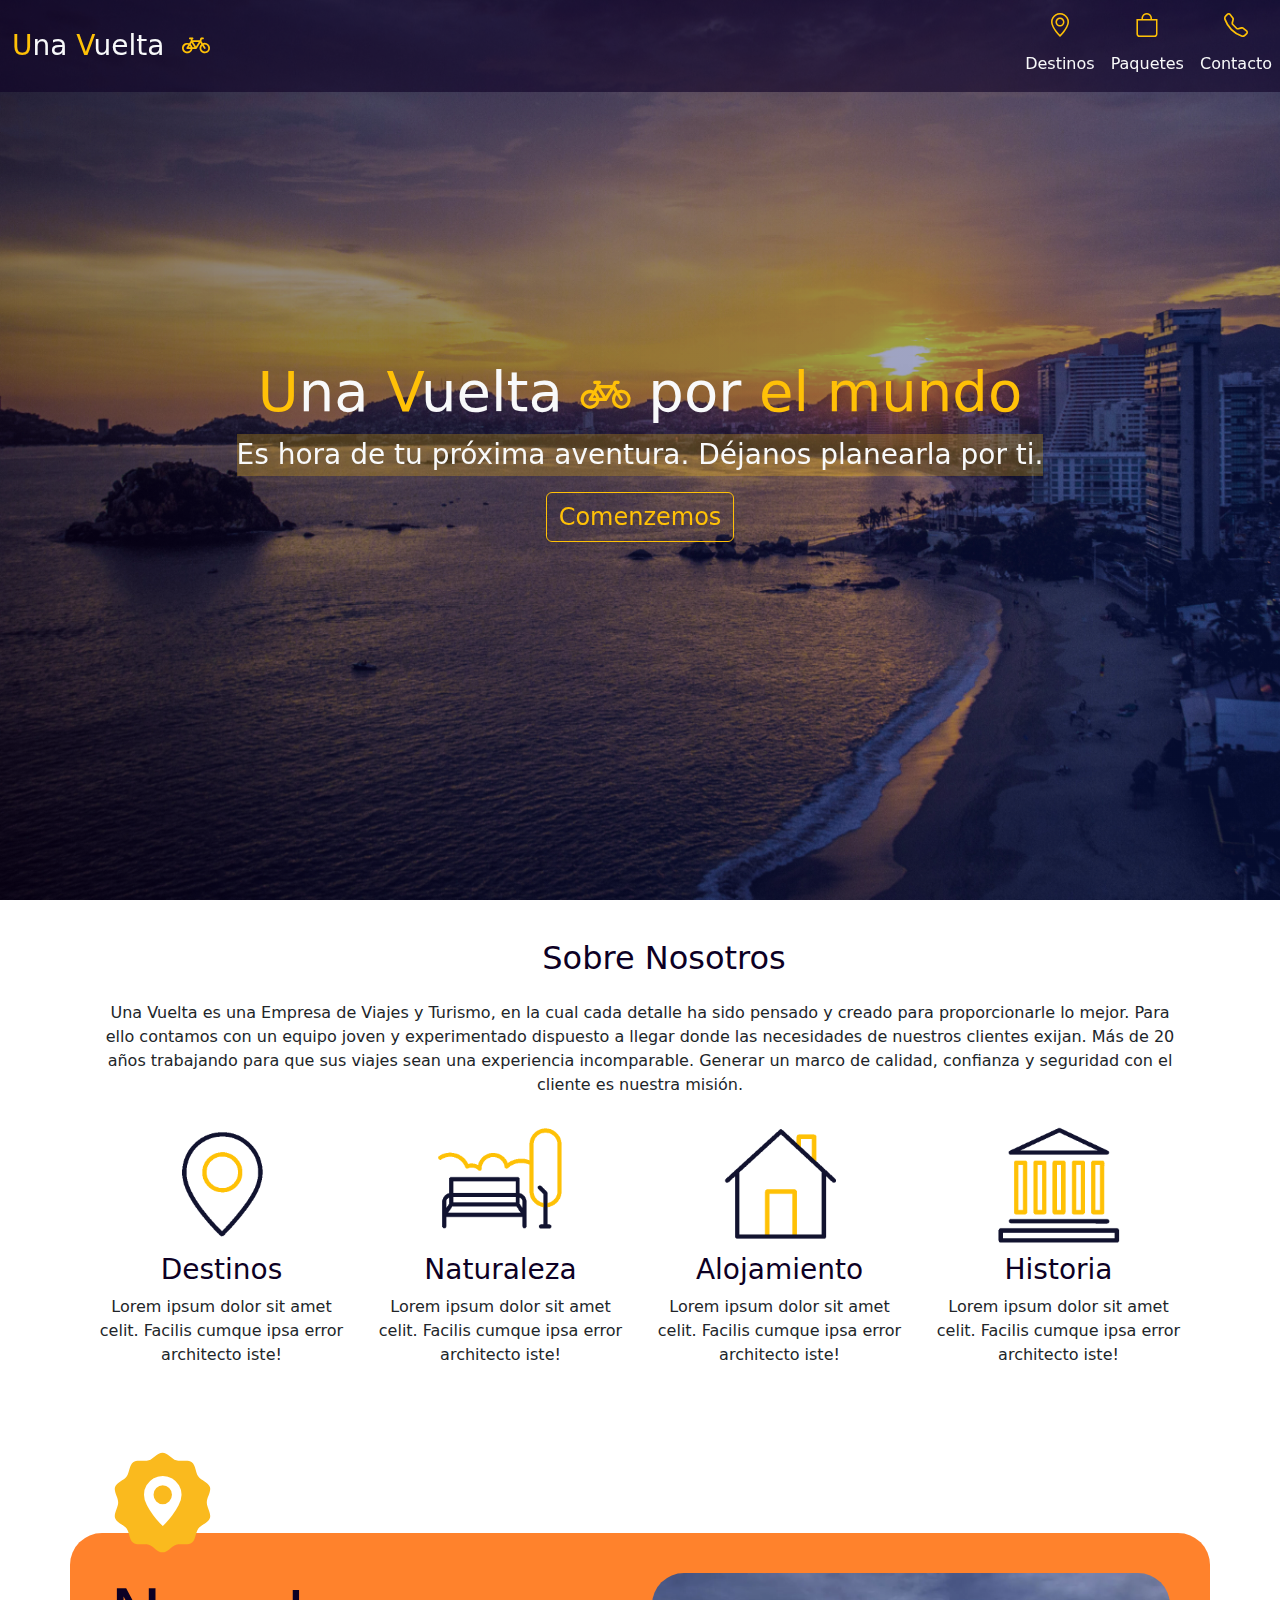
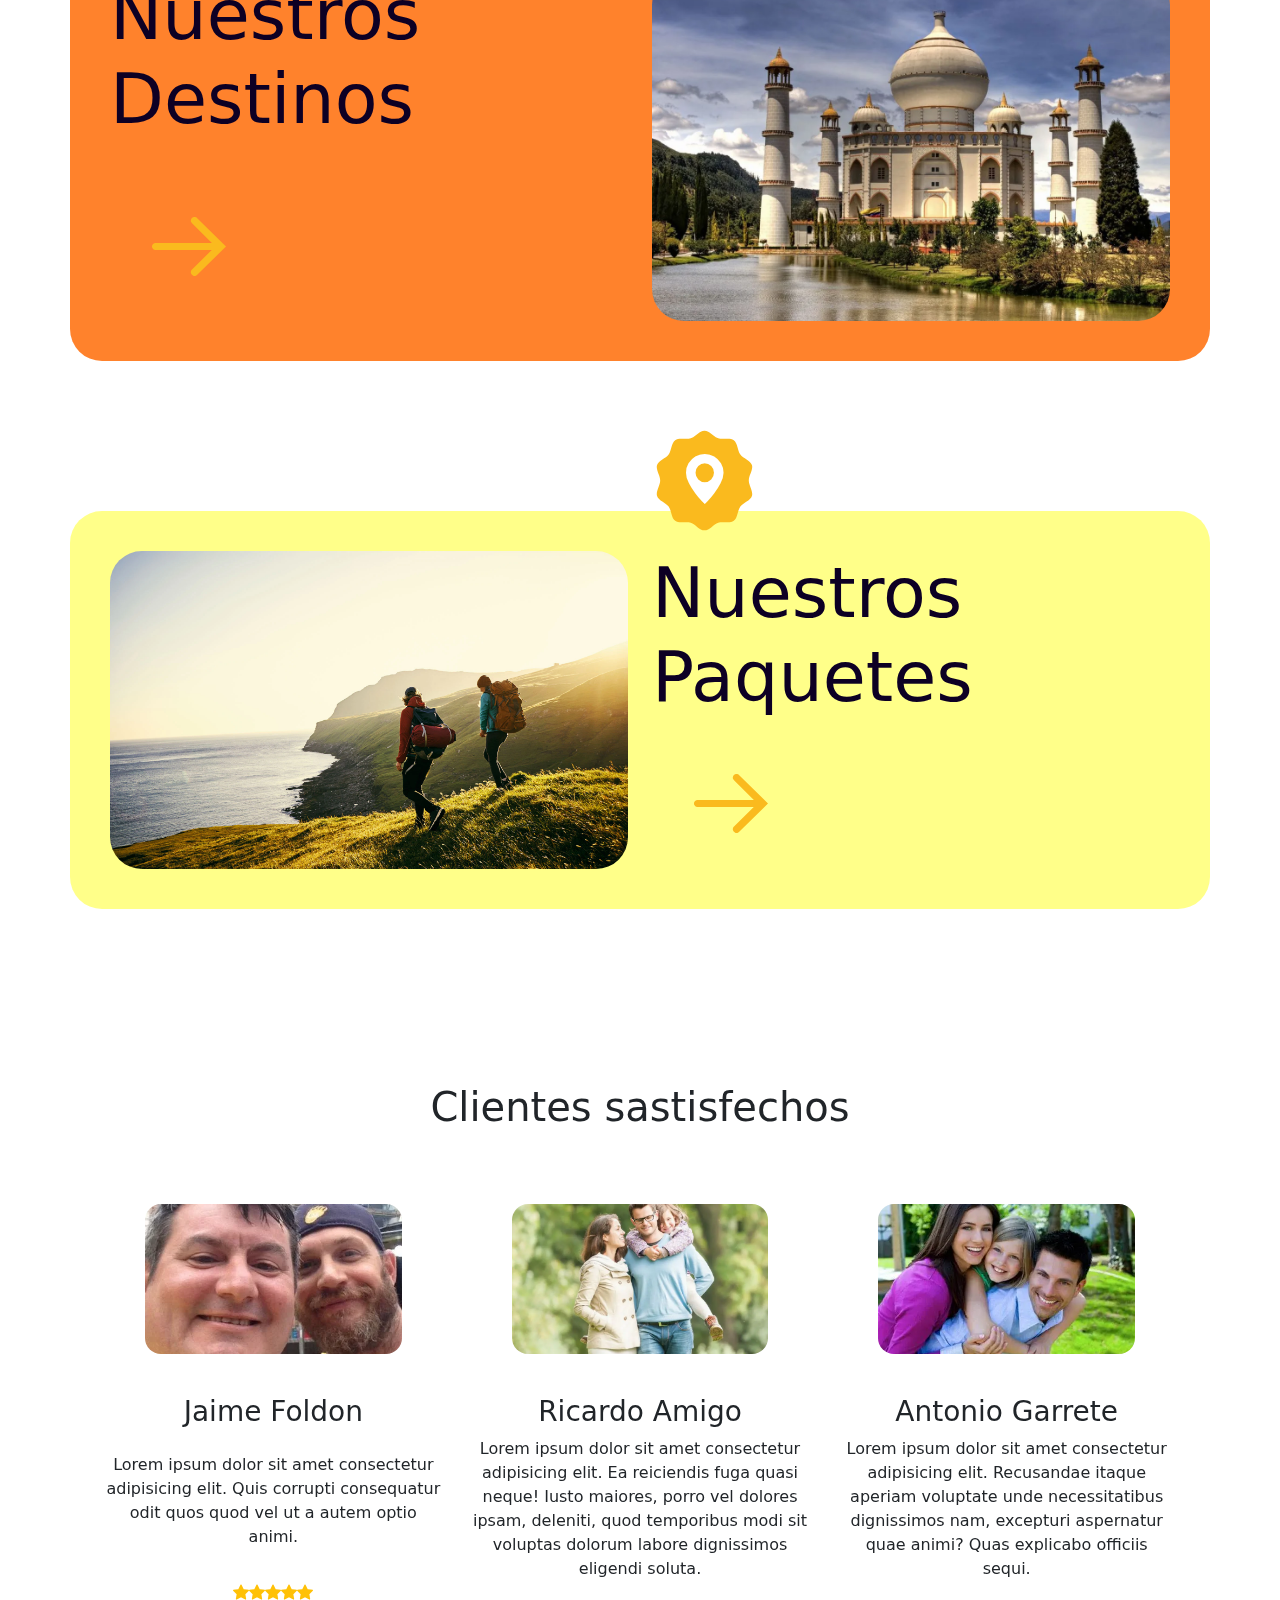
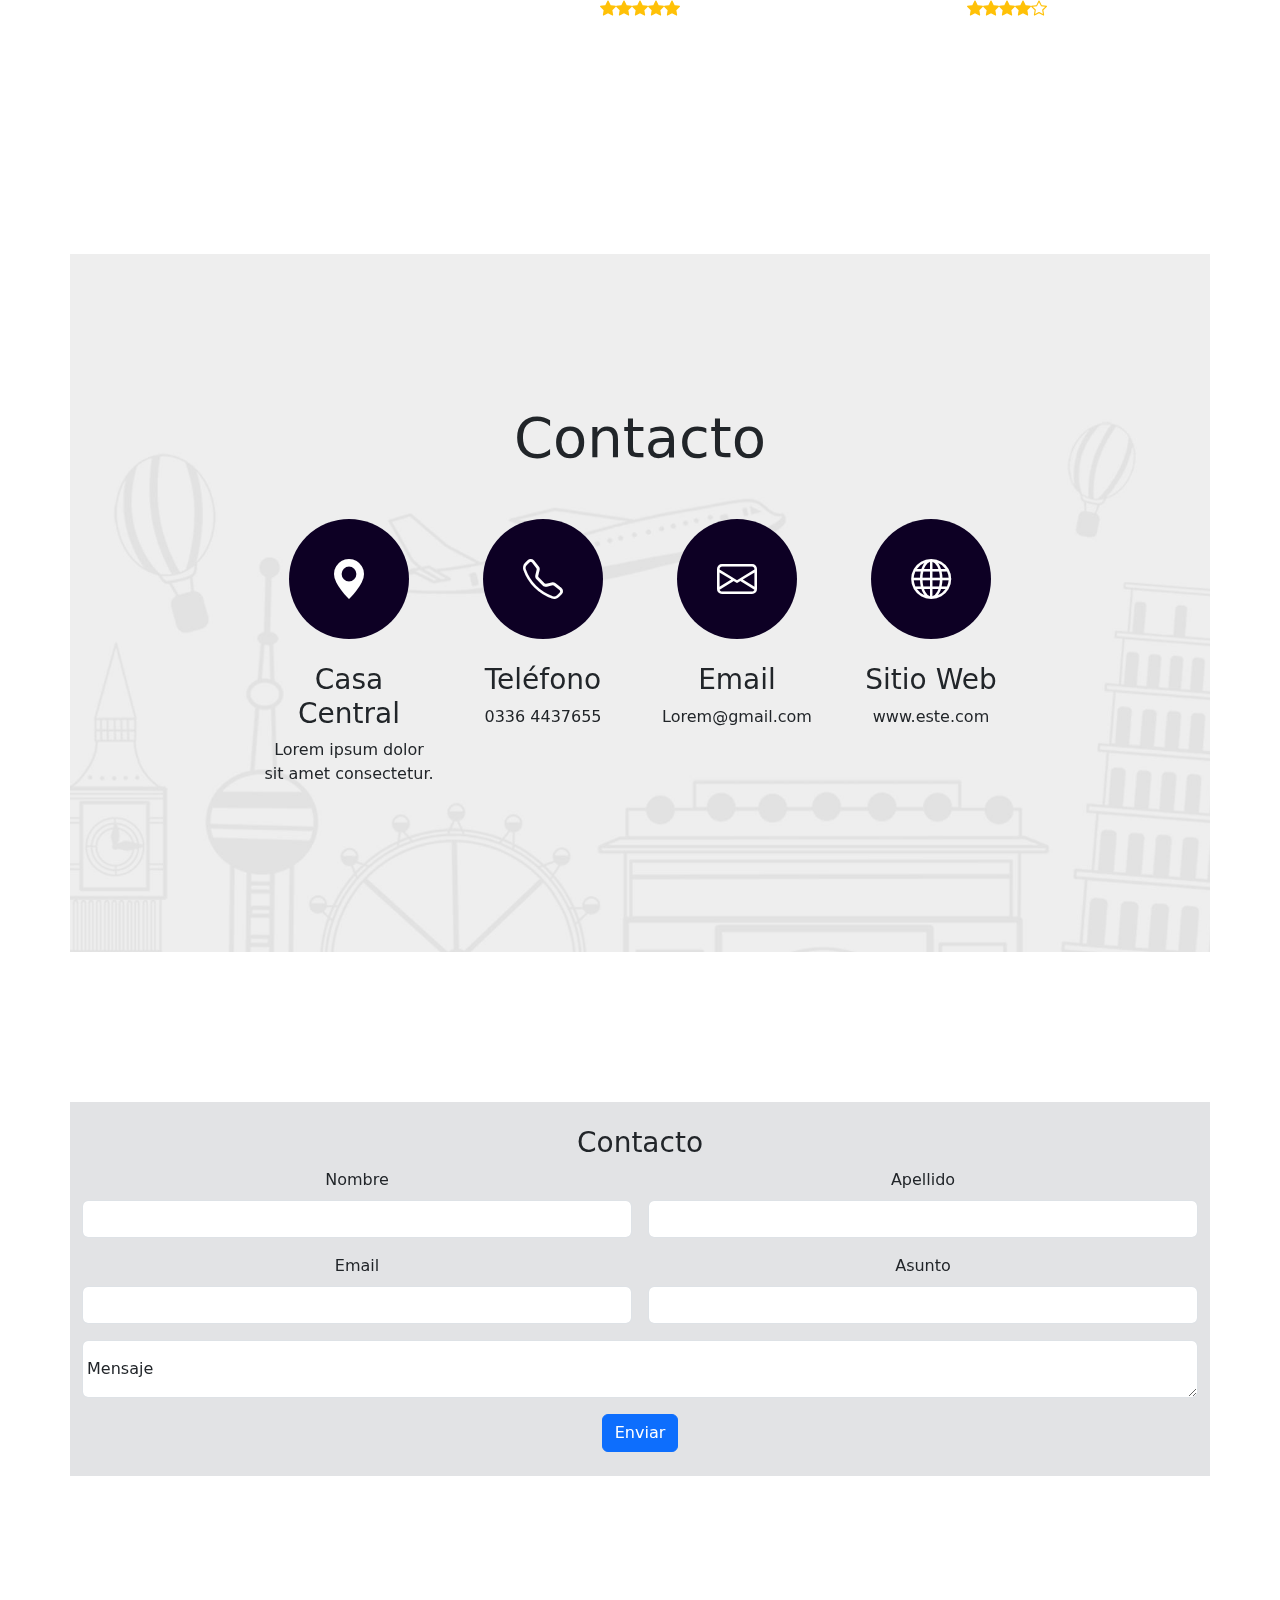
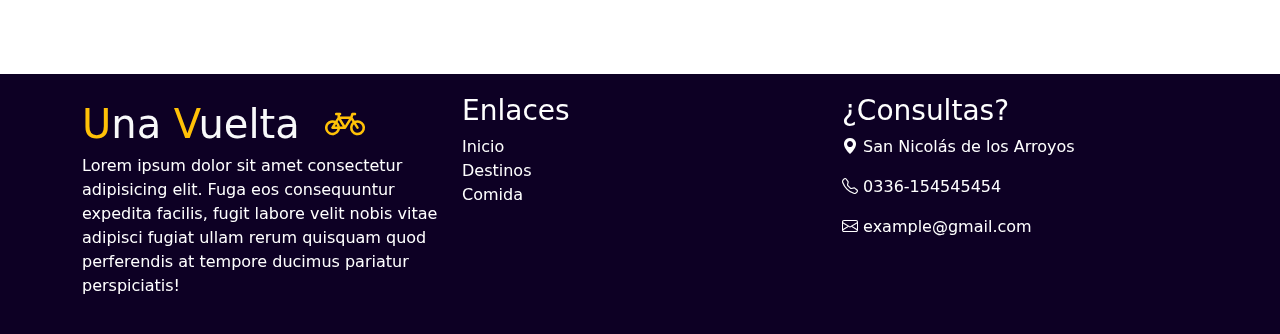
==== index.html @ 51de0ad4 "ajustar .card a small" ====
<!DOCTYPE html>
<html lang="en">

<head>
    <meta charset="UTF-8">
    <meta name="viewport" content="width=device-width, initial-scale=1.0">
    <link href="https://cdn.jsdelivr.net/npm/bootstrap@5.3.3/dist/css/bootstrap.min.css" rel="stylesheet"
        integrity="sha384-QWTKZyjpPEjISv5WaRU9OFeRpok6YctnYmDr5pNlyT2bRjXh0JMhjY6hW+ALEwIH" crossorigin="anonymous">
    <link rel="stylesheet" href="https://cdn.jsdelivr.net/npm/bootstrap-icons@1.3.0/font/bootstrap-icons.css">
    <link rel="stylesheet" href="/styles/styles.css">
    <link rel="stylesheet" href="/styles/index.css">
    <title>Document</title>
</head>
<body>
    <!--Navegación-->
    <div class="overlay">

    </div>
    <nav class="navbar navbar-expand-lg bg-opacity-50  fixed-top navbar-scrolled">
        <div class="container-fluid">
            <a href="#" class="navbar-brand text-light fs-3 "><span class="text-warning">U</span>na <span
                    class="text-warning">V</span>uelta
                <img src="/img/header-breeze.svg" class="icon-breeze" alt="breeze">
                <i class="bi bi-bicycle text-warning rotate-bicycle"></i>
            </a>

            <div>
                <input type="checkbox" class="navbar-toggler" type="che" data-bs-toggle="collapse" aria-controls="navbarNav" aria-label="Toggle navigation"></input>
            </div>
        </div>
        <div class="collapse navbar-collapse  ">
            <ul class="navbar-nav navbar-nav-scroll ">
                <li class="nav-item d-flex flex-column align-items-center">
                    <i class="bi bi-geo-alt text-warning fs-4"></i>
                    <a class="nav-link text-light " href="./location.html">Destinos</a>
                </li>
                <li class="nav-item d-flex flex-column align-items-center">
                    <i class="bi bi-bag text-warning fs-4"></i>
                    <a class="nav-link text-light " href="./paquetes.html">Paquetes</a>
                </li>
                <li class="nav-item d-flex flex-column align-items-center">
                    <i class="bi bi-telephone text-warning fs-4"></i>
                    <a class="nav-link text-light " href="#contacto">Contacto</a>
                </li>
            </ul>
        </div>
    </nav>
    <!--Banner-->
    <header class="head">
        <div class="text-center text-light head_texto">
                <h1 class="text-title"><span class="text-warning ">U</span>na <span class="text-warning ">V</span>uelta <i class="bi bi-bicycle text-warning animation-bicycle"></i> por <span
                    class="text-warning ">el mundo</span> </h1>
            <p class="text-bg-warning bg-opacity-25  text-light fs-3 text">Es hora de tu próxima aventura. Déjanos planearla por ti.
            </p>
            <form action="#info-ciudad">
                <button class="btn btn-outline-warning fs-4 text btn-aparece" type="submit">Comenzemos</button>
            </form>
        </div>
        <div class="container h-10">
        </div>
    </header>
    <!--Contenido Principal-->
    <main class="text-center container-lg  bg-white  rounded-5 pb-5 px-0 " id="info-ciudad">
        <section class="container row" style="margin: 15px auto;">
            <h2 class="m-4 color-secondary">Sobre Nosotros</h2>
            <p>Una Vuelta es una Empresa de Viajes y Turismo, en la cual cada detalle ha sido pensado y creado para proporcionarle lo mejor. Para ello contamos con un equipo joven y experimentado dispuesto a llegar donde las necesidades de nuestros clientes exijan. Más de 20 años trabajando para que sus viajes sean una experiencia incomparable. Generar un marco de calidad, confianza y seguridad con el cliente es nuestra misión.</p>
            <div class="col-md-3">
                <img src="/img/info-location.gif" class="info-icon" alt="location">
                <h3 class="color-secondary">Destinos</h3>
                <p>Lorem ipsum dolor sit amet celit. Facilis cumque ipsa error architecto iste!</p>
            </div>
            <div class="col-md-3">
                <img src="/img/info-bench.gif" class="info-icon" alt="bench">
                <h3 class="color-secondary">Naturaleza</h3>
                <p>Lorem ipsum dolor sit amet celit. Facilis cumque ipsa error architecto iste!</p>
            </div>
            <div class="col-md-3">
                <img src="/img/info-home.gif"  class="info-icon" alt="home">                
                <h3 class="color-secondary">Alojamiento</h3>
                <p>Lorem ipsum dolor sit amet celit. Facilis cumque ipsa error architecto iste!</p>
            </div>
            <div class="col-md-3">
                <img src="/img/info-museum.gif" class="info-icon" alt="museum">
                <h3 class="color-secondary">Historia</h3>
                <p>Lorem ipsum dolor sit amet celit. Facilis cumque ipsa error architecto iste!</p>
            </div>
        </section>

        <section class="container main-section rounded-5 bg-orange" id="section1">
            <a href="#" class="link-offset-2-hover ">
                <div class="row">
                    <div class="col-md-6 main-section_title">
                        <div class="badge-with-icon">
                            <div class="badge-yellow"></div>
                            <i class="bi bi-geo-alt-fill text-white "></i>
                        </div>
                        <h2 class="color-secondary">Nuestros Destinos</h2>
                    </div>
                    <div class="col-md-6 main-section_img">
                        <img class="img-fluid rounded-5" src="/img/card-6.webp" alt="imagen turismo">
                    </div>
                </div>
            </a>
            
        </section>
        <section class="container main-section rounded-5 bg-light-yellow mb-0 " id="section2">
            <a href="#" class="link-offset-2-hover ">
                <div class="row">
                    <div class="col-md-6 main-section_img">
                        <img class="img-fluid rounded-5" src="/img/card-3.webp" alt="imagen turismo">
                    </div>
                    <div class="col-md-6 main-section_title">
                        <div class="badge-with-icon">
                            <div class="badge-yellow"></div>
                            <i class="bi bi-geo-alt-fill text-white "></i>
                        </div>
                        <h2 class="color-secondary">Nuestros Paquetes</h2>
                    </div>
                    
                </div>
            </a>
        </section>
        <!--Reseñas-->
        <section class="container  py-4">
            <h2 class="fs-1 mb-5">Clientes sastisfechos</h2>
            <div class="card-group m-2">
                 <div class="card border-0 ">

                    <div class="card-img d-flex align-items-center justify-content-center ">
                        <img class="rounded-4 h-75 " src="/img/cliente-1.webp" alt="cliente bien happy" style="width:100%; height:auto;">
                    </div>

                    <div class="card-body row">
                        <h3>Jaime Foldon</h3>
                        <p>Lorem ipsum dolor sit amet consectetur adipisicing elit. Quis corrupti consequatur odit quos quod vel ut a autem optio animi.</p>
                        <div class="d-flex justify-content-center ">
                            <i class="bi bi-star-fill text-warning "></i>                            
                            <i class="bi bi-star-fill text-warning "></i>                           
                            <i class="bi bi-star-fill text-warning "></i>                            
                            <i class="bi bi-star-fill text-warning "></i>                            
                            <i class="bi bi-star-fill text-warning "></i>                            
                        </div>
                    </div>
                    
                </div>
                <div class="card border-0 ">
                    <div class="card-img d-flex align-items-center justify-content-center ">
                        <img class="rounded-4 h-75 " src="/img/cliente-2.webp" alt="cliente bien happy" style="width:100%; height:auto;">
                    </div>
                    <div class="card-body row">
                        <h3>Ricardo Amigo</h3>
                        <p>Lorem ipsum dolor sit amet consectetur adipisicing elit. Ea reiciendis fuga quasi neque! Iusto maiores, porro vel dolores ipsam, deleniti, quod temporibus modi sit voluptas dolorum labore dignissimos eligendi soluta.</p>
                        <div class="d-flex justify-content-center ">
                            <i class="bi bi-star-fill text-warning "></i>                            
                            <i class="bi bi-star-fill text-warning "></i>                           
                            <i class="bi bi-star-fill text-warning "></i>                            
                            <i class="bi bi-star-fill text-warning "></i>                            
                            <i class="bi bi-star-fill text-warning "></i>                            
                        </div>
                    </div>
                </div>
                <div class="card border-0 ">
                    <div class="card-img d-flex align-items-center justify-content-center ">
                        <img class="rounded-4 h-75 " src="/img/cliente-3.webp" alt="cliente bien happy" style="width:100%; height:auto;">
                    </div>
                    <div class="card-body row">
                        <h3>Antonio Garrete</h3>
                        <p>Lorem ipsum dolor sit amet consectetur adipisicing elit. Recusandae itaque aperiam voluptate unde necessitatibus dignissimos nam, excepturi aspernatur quae animi? Quas explicabo officiis sequi.</p>
                        <div class="d-flex justify-content-center ">
                            <i class="bi bi-star-fill text-warning "></i>                            
                            <i class="bi bi-star-fill text-warning "></i>                           
                            <i class="bi bi-star-fill text-warning "></i>                            
                            <i class="bi bi-star-fill text-warning "></i>                                                     
                            <i class="bi bi-star text-warning "></i>                            
                          
                        </div>
                    </div>
                </div>
            </div>
        </div>
        </section>
        <!--Contacto-->
        <section class="contacto" id="contacto">
            <h2 class="mb-5 ">Contacto</h2>
            <div class="row justify-content-center">
                <div class="col-sm-2">
                    <i class="bi bi-geo-alt-fill circulo-icono text-white m-auto fs-1 "></i>
                    <h3 class="mt-4">Casa Central</h3>
                    <p>Lorem ipsum dolor sit amet consectetur.</p>
                </div>
                <div class="col-sm-2">
                    <i class="bi bi-telephone circulo-icono text-white m-auto fs-1 "></i>
                    <h3 class="mt-4">Teléfono</h3>
                    <p>0336 4437655</p>
                </div>
                <div class="col-sm-2">
                    <i class="bi bi-envelope circulo-icono text-white m-auto fs-1 "></i>
                    <h3 class="mt-4">Email</h3>
                    <p>Lorem@gmail.com</p>
                </div>
                <div class="col-sm-2">
                    <i class="bi bi-globe circulo-icono text-white m-auto fs-1 "></i>
                    <h3 class="mt-4">Sitio Web</h3>
                    <p>www.este.com</p>
                </div>
            </div>
        </section>
        <section class="container bg-secondary-subtle py-4">
            <h3>Contacto</h3>
            <form class="row g-3">
                <div class="col-md-6">
                    <label for="inputName" class="form-label">Nombre</label>
                    <input type="text" class="form-control" id="inputName">
                  </div>
                  <div class="col-md-6">
                    <label for="inputLastName" class="form-label">Apellido</label>
                    <input type="text" class="form-control" id="inputLastName">
                  </div>
                <div class="col-md-6">
                  <label for="inputEmail" class="form-label">Email</label>
                  <input type="email" class="form-control" id="inputEmail">
                </div>
                <div class="col-md-6">
                  <label for="inputSubject" class="form-label">Asunto</label>
                  <input type="text" class="form-control" id="inputSubject">
                </div>
                <div class="form-floating">
                    <textarea class="form-control" placeholder="Deja el mensaje aquí..." id="floatingTextarea"></textarea>
                    <label for="floatingTextarea">Mensaje</label>
                  </div>
                <div class="col-12">
                  <button type="submit" class="btn btn-primary">Enviar</button>
                </div>
              </form>
        </section>
    </main>
    <!--Footer-->
    <footer class="footer">
        <div class="container">
            <div class="row">
                <div class="col-md-4">
                    <a href="#" class="navbar-brand text-light fs-1 "><span class="text-warning">U</span>na <span
                        class="text-warning">V</span>uelta
                    <img src="/img/header-breeze.svg" class="icon-breeze" alt="breeze">
                    <i class="bi bi-bicycle text-warning rotate-bicycle"></i>
                    </a>
                    <p>Lorem ipsum dolor sit amet consectetur adipisicing elit. Fuga eos consequuntur expedita facilis, fugit labore velit nobis vitae adipisci fugiat ullam rerum quisquam quod perferendis at tempore ducimus pariatur perspiciatis!</p>
                </div>
                <div class="col-md-4 ">
                    <h3>Enlaces</h3>
                    <ul class="list-unstyled" >
                        <li><a class="text-white" href="#">Inicio</a></li>
                        <li><a class="text-white"  href="#section1">Destinos</a></li>
                        <li><a class="text-white" href="#section2">Comida</a></li>
                    </ul>
                </div>
                <div class="col-md-4 ">
                <h3>¿Consultas?</h3>
                <p>
                    <i class="bi bi-geo-alt-fill"></i> San Nicolás de los Arroyos</p>
                <p>
                    <i class="bi bi-telephone"></i> 0336-154545454
                </p>
                <p>
                    <i class="bi bi-envelope"></i> example@gmail.com
                </p>

    </footer>
</body>

</html>
---- styles/styles.css ----
html {
    box-sizing: border-box;
  }
  *, *:before, *:after {
    box-sizing: inherit;
  }

body{
    background-image: url(/img/banner.webp);
    background-repeat: no-repeat;
    background-size: cover;
    background-attachment: fixed;
    min-height: 100%;
    width: 100%; /* Modificado aquí */
    margin: 0%;
    padding: 0%;
}

:root {
    --primary: #FFC107;
    --primary-subtle: #ffc10791;
    --secondary: #0d0024;
    --secondary-subtle: rgba(13, 0, 36, 0.6);
    --secondary-less-subtle:rgb(13, 0, 36, 0.8);
    --blue:#00182c;
    --orange:#ff822c;
    --light-yellow:#ffff89;
}

a{
    text-decoration: none;
    color: var(--secondary);
}
.color_primary{
    color: var(--primary);
}
.color-secondary{
    color: var(--secondary);
}

.bg-orange{
    background-color: var(--orange);
}
.bg-light-yellow{
    background-color: var(--light-yellow);
}
.bg-secundario{
    background-color: var(--secondary);
}
.bg-secundario-subtle{
    background-color: var(--secondary-subtle);
}
.bg-primario{
    background-color: var(--primary);

}
.head{
    position: relative;
    height: 100vh;
    min-height: 500px;
}
.head_texto {
    position: absolute;
}

.navbar {
    background-color: rgba(13, 0, 36, 0.6);
}
.nav-item:hover{
    background-color: var(--primary-subtle);
    border-radius: 10px;
}
.overlay {
    position: fixed;
    background: rgb(13, 0, 36);
    background: linear-gradient(90deg, rgba(13, 0, 36, 0.4822303921568627) 0%, rgba(13, 32, 125, 0.3701855742296919) 88%);
    width: 100%;
    height: 100%;
    background-size: cover;
    z-index: -1;
}
.animation-bicycle{
    display: inline-block;
    font-size: 50px;
}
.animation-bicycle:hover{
    transform: rotate(360deg);
    transition: all 0.3s;

}

.card {
    min-width: 270px;
}

.card .card-img-top{
    height: 300px;
    object-fit: cover;
    overflow: hidden;

}
.card{
    position: relative;
    overflow: hidden;
    padding-bottom: 35px;
}
.rotate-bicycle {
    transition: all 0.3s;
    display: inline-block;
}
.info-icon{
    height: 140px;
}
.icon-breeze {
    height: 15px;
    transition: all ease 0.5s;
    opacity: 0;
    margin-left: -15px;
}

.navbar-brand:hover>.rotate-bicycle {
    margin-left: 5px;
}
    
.navbar-brand:hover>.icon-breeze {
    opacity: 100%;
    margin-left: 0px;

}
.icono-info{
    font-size: 50px;
}

.main-section{
    width: 100%;
    padding: 40px;
}
.main-section_title h2{
    font-size: 70px;
    text-wrap: wrap;
    width: 50%;
}
.main-section_title{
    position: relative;
}


.main-section:hover .badge-yellow{
    animation-name: rotate;
    animation-duration: 3s;
    animation-timing-function: linear;
    animation-iteration-count: infinite;
}
@keyframes rotate {
    0% {
        transform: rotate(0deg);
    }
    100% {
        transform: rotate(360deg);
    }
}
.badge-with-icon i{
    position: relative;
    font-size: 50px;
}


.main-section a div img{
    width: 100%;
    height: 100%;
    object-fit: cover;
}

.footer{
    background-color: var(--secondary);
    color: white;
    padding: 20px;
    display: flex;
    justify-content: space-between;
    align-items: center;
}
---- styles/index.css ----
.navbar-toggler{
    position: absolute;
    right: 20px;
}

.head_texto{
    width: 100vw;
    height: 100vh;
    
    display: flex;
    flex-direction: column;
    justify-content: center;
    align-items: center;
}
.head_texto h1{
    font-size: 3.5rem;
}
section{
    margin: 150px 0;
}
.badge-with-icon{
    top: -122.5px;
}
.card-img{
    height: 200px;
    width: 70%;
    margin: 0 auto;
}
.card-img img{
    height: 100%;
    width: 100%;
    object-fit: cover;
}
.contacto{
    background-image: url('../img/bg_contacto.jpg');
    background-size: cover;
    background-repeat: no-repeat;
    background-position: center;
    padding: 150px 0;
}
.contacto h2{
    font-size: 3.5rem;
}
.circulo-icono{
    width: 120px;
    height: 120px;
    border-radius: 50%;
    background-color: var(--secondary);
    display: flex;
    justify-content: center;
    align-items: center;
}
.text-title{
    animation-name: text-title;
    animation-duration: 2s;
    animation-timing-function: ease-in-out;
}

.badge-with-icon{
    height: 105px;
    margin-bottom: 30px;
    width: 105px;
    display: flex;
    justify-content: center;
    align-items: center;
    position: absolute;
}
.badge-yellow{
    font-weight: 400;
    position: absolute;
    background: url(/img/badge-yellow.svg);
    background-size: contain;
    left: 0;
    top: 0;
    width: 100%;
    height: 100%;
}

@keyframes text-title {
    0% {
        transform: translateY(50px);
    }
    50% {
        transform: translateY(50px);
        letter-spacing: 3px;
    }
    80% {
        transform: translateY(50px);
        letter-spacing: 1px;
    }
    100%{
        transform: translateY(0);
        letter-spacing: 0px;
    }
}
.text{
    animation-name: text;
    animation-duration: 2s;
    animation-timing-function: ease-in;

}
@keyframes text {
    0%, 80% {
        opacity: 0;
    }
    100%{
        opacity: 1;
    }
}
.btn-aparece{
    animation-name: btn-aparece;
    animation-duration: 3s;
    animation-timing-function: ease-in;
}
@keyframes btn-aparece {
    0%,90% {
        opacity: 0;
        transform: translateY(-50px);
    }
    95%{
        opacity: 0.1;
        transform: translateY(-20px);
    }
    100%{
        opacity: 1;
        transform: translateY(0);
    }
}

.main-section_title::after{
    content: "";
    position: absolute;
    background: url(/img/arrow.svg);
    background-repeat: no-repeat;
    width: 150px;
    height: 100px;
    top: 70%;
    left: 10%;
    transition: left 0.3s;
}
.main-section:hover .main-section_title::after{
    left: 20%;
}

@media (max-width: 991px){
    .main-section_title::after{
        display: none;
    }
}
@media (max-width: 720px){
    .main-section{
        position: relative;
    }
    .main-section_title{
        position:static;
    }
    .badge-with-icon{
        position: absolute;
        top: -50px;
    }
    .card-img img{
        width: 100%;
        height: 100%;

    }
}
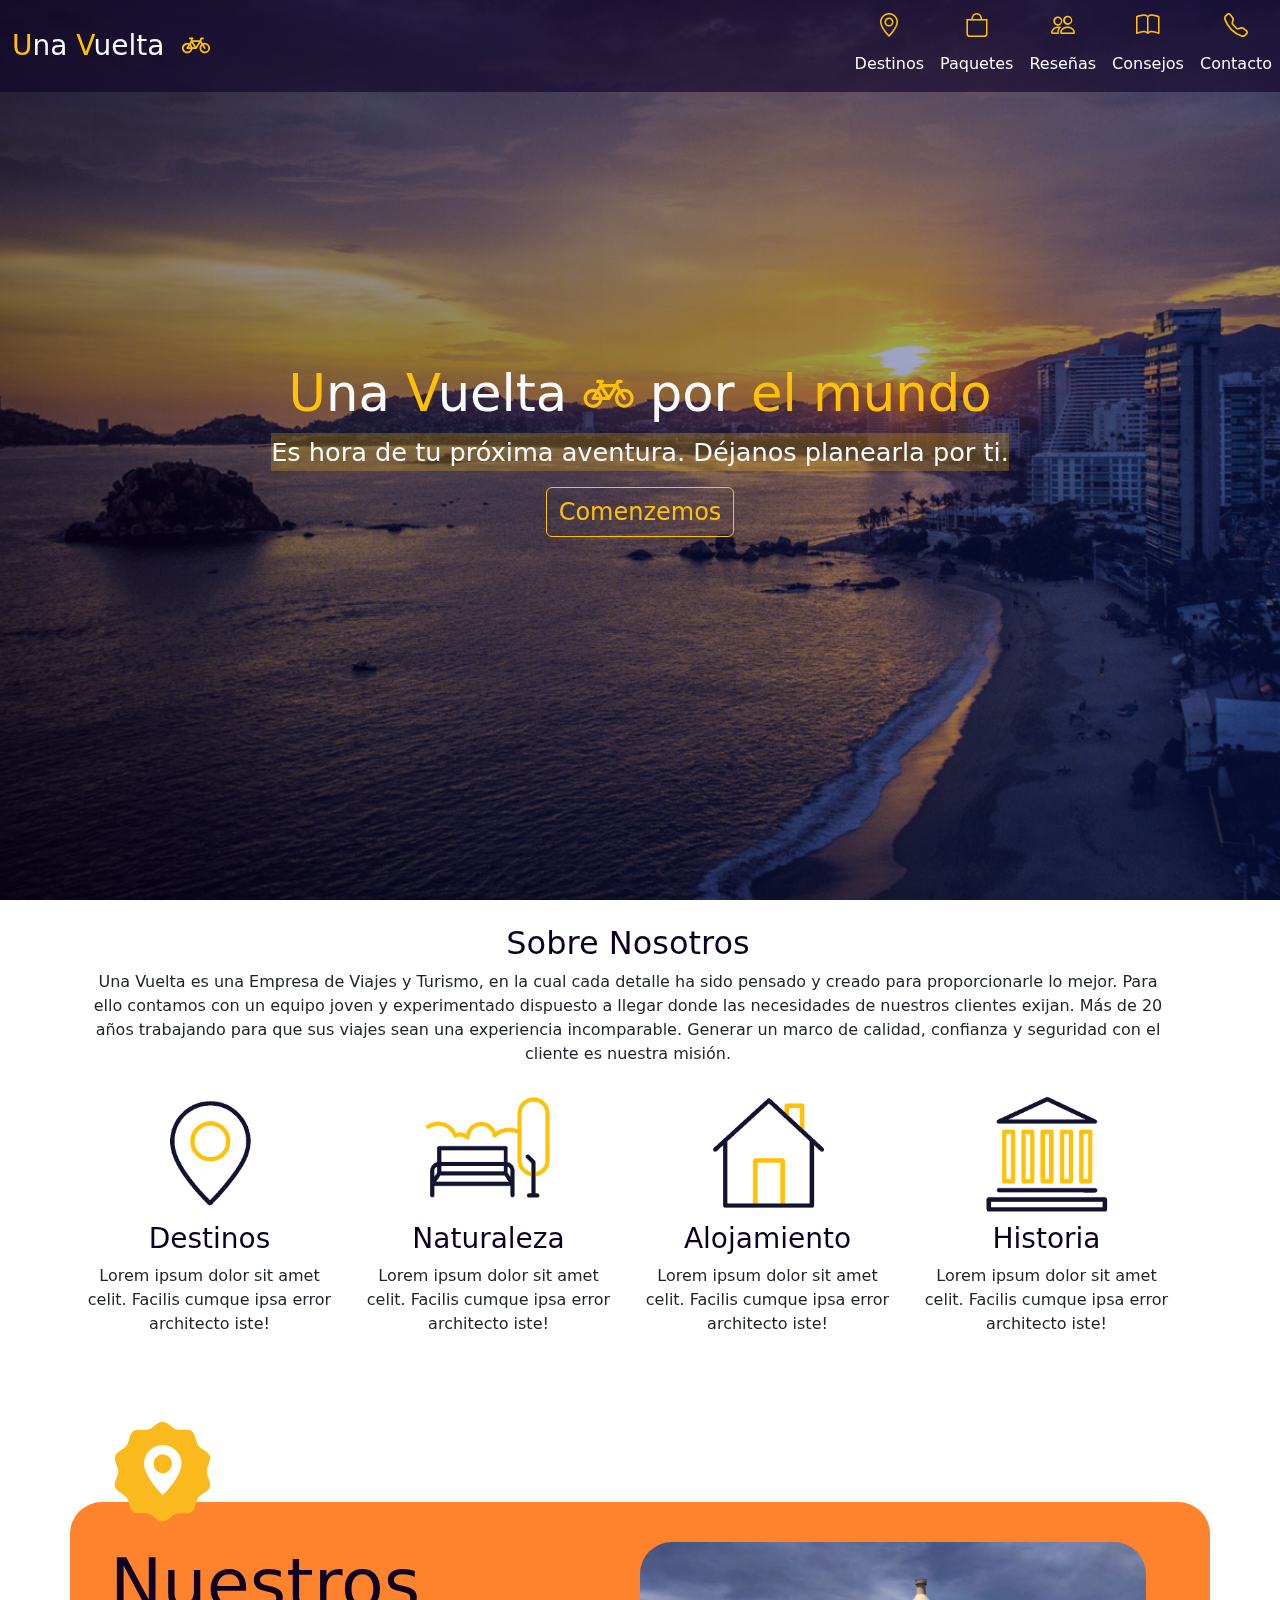
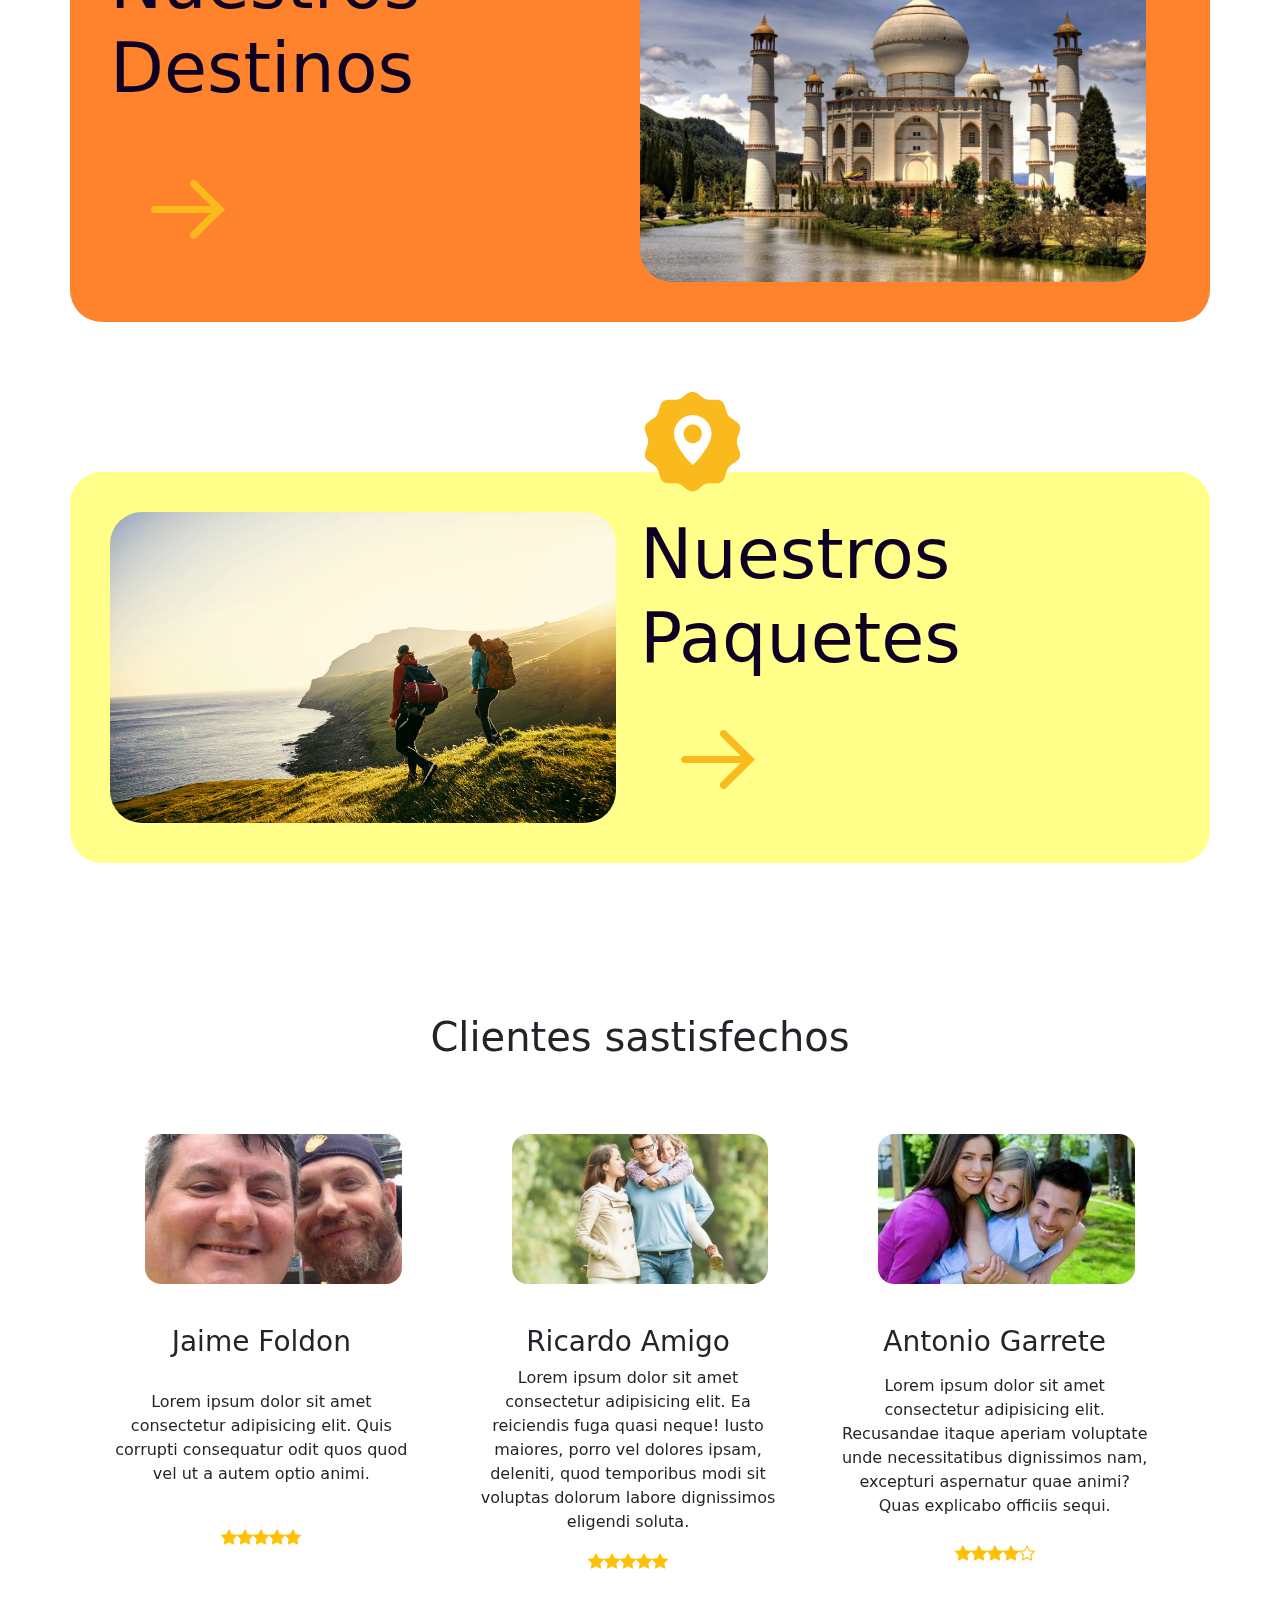
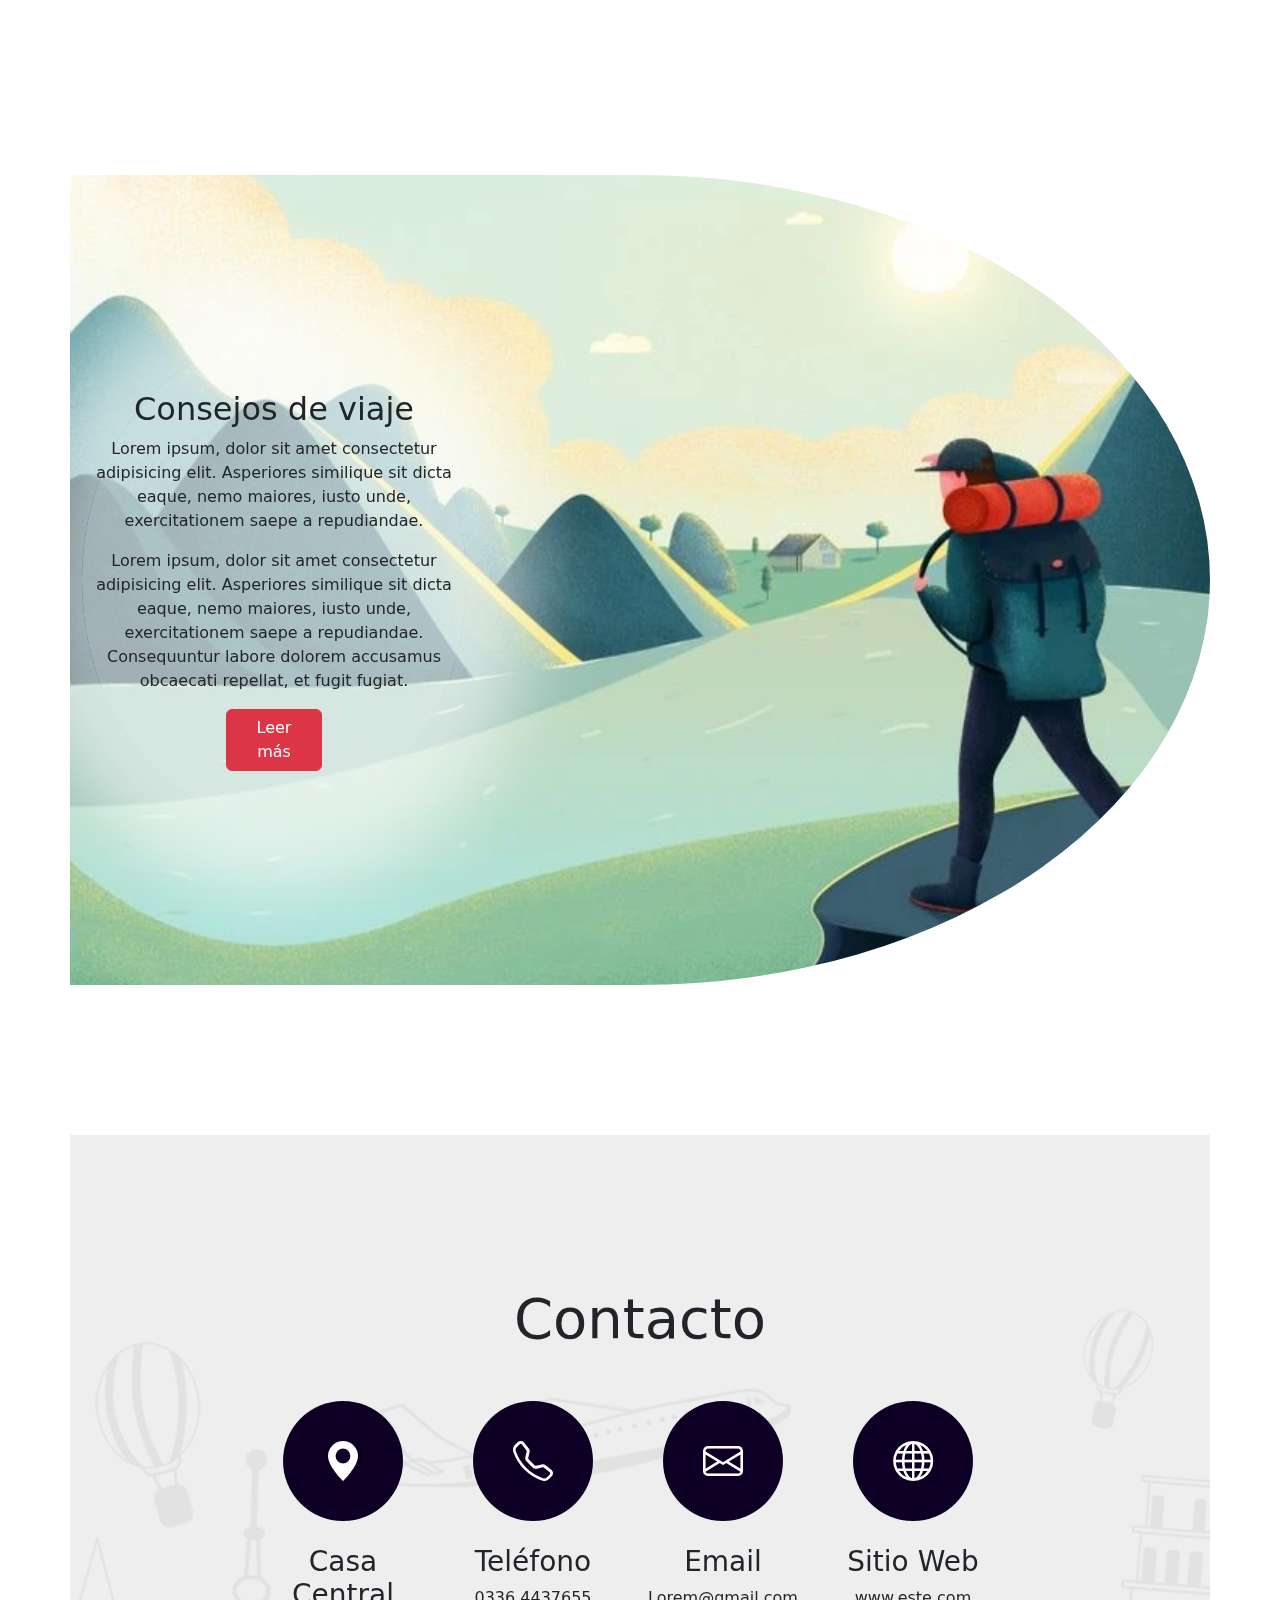
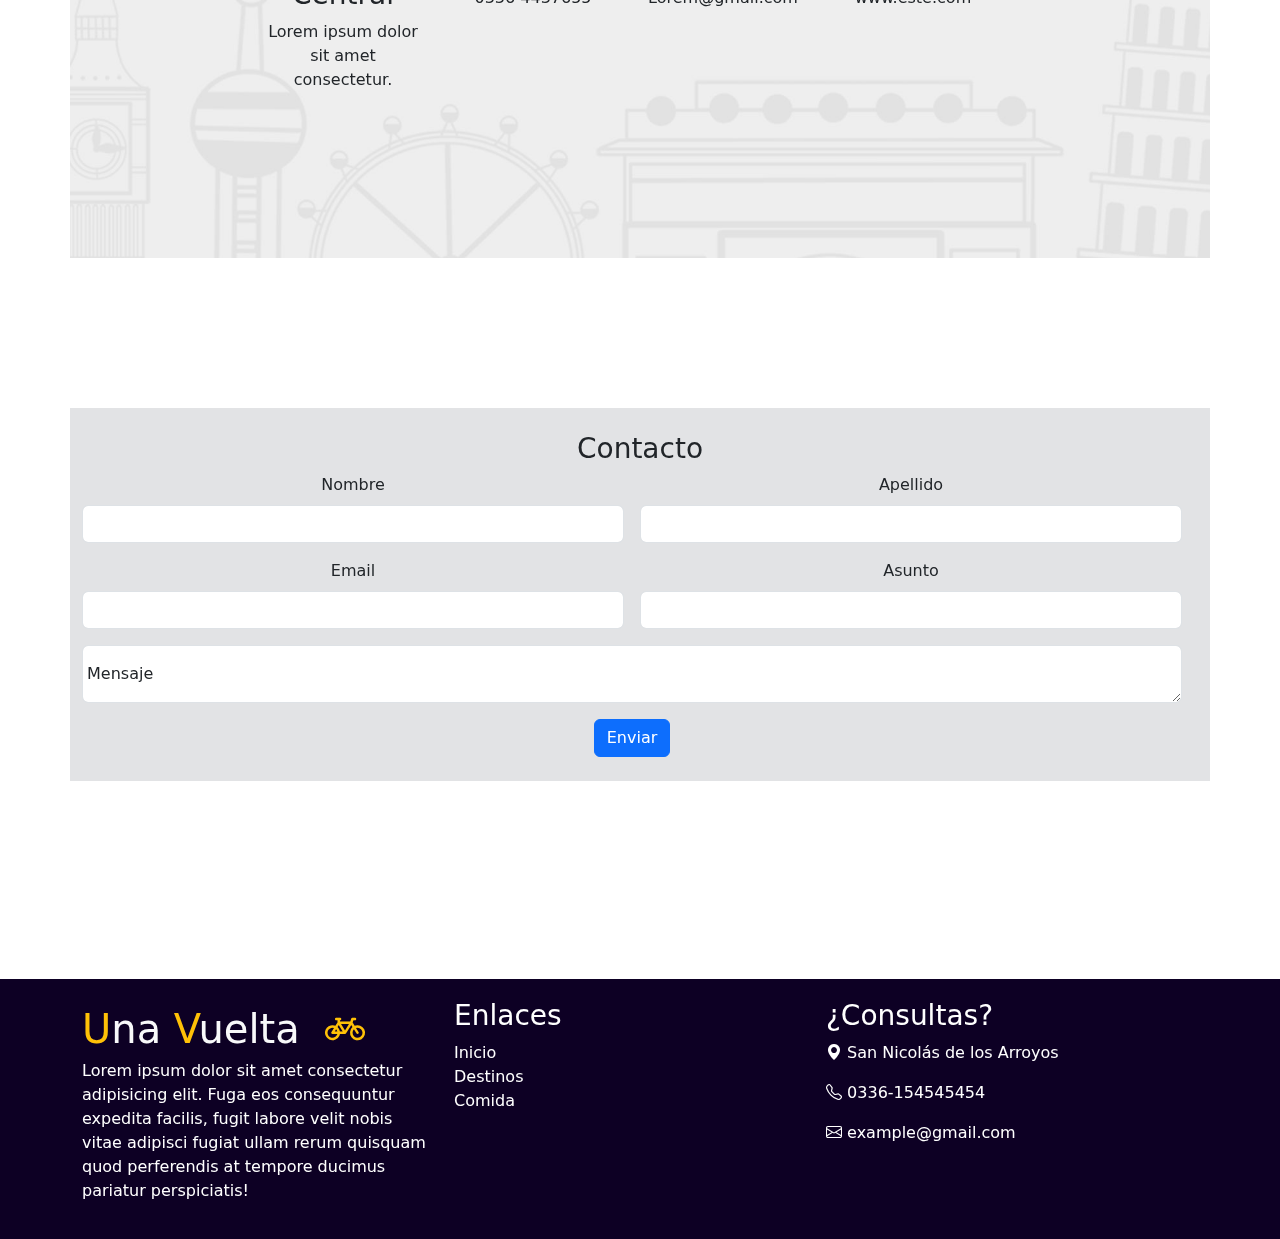
==== commit 4e8c6644: "falta optimizar" ====
--- a/index.html
+++ b/index.html
@@ -18,27 +18,36 @@
     </div>
     <nav class="navbar navbar-expand-lg bg-opacity-50  fixed-top navbar-scrolled">
         <div class="container-fluid">
-            <a href="#" class="navbar-brand text-light fs-3 "><span class="text-warning">U</span>na <span
+            <a href="./index.html" class="navbar-brand text-light fs-3 "><span class="text-warning">U</span>na <span
                     class="text-warning">V</span>uelta
                 <img src="/img/header-breeze.svg" class="icon-breeze" alt="breeze">
                 <i class="bi bi-bicycle text-warning rotate-bicycle"></i>
             </a>
-
-            <div>
-                <input type="checkbox" class="navbar-toggler" type="che" data-bs-toggle="collapse" aria-controls="navbarNav" aria-label="Toggle navigation"></input>
-            </div>
-        </div>
-        <div class="collapse navbar-collapse  ">
-            <ul class="navbar-nav navbar-nav-scroll ">
-                <li class="nav-item d-flex flex-column align-items-center">
+            
+        </div>
+        
+        <input type="checkbox" class="navbar-toggler" type="che" data-bs-toggle="collapse" aria-controls="navbarNav" aria-label="Toggle navigation"></input>
+        <label for="checkbox" class="toggle-icon" data-open="☰" data-close="✖"></label>
+
+        <div class="navbar-responsive">
+            <ul class="navbar-nav ">
+                <li class="nav-item">
                     <i class="bi bi-geo-alt text-warning fs-4"></i>
                     <a class="nav-link text-light " href="./location.html">Destinos</a>
                 </li>
-                <li class="nav-item d-flex flex-column align-items-center">
+                <li class="nav-item">
                     <i class="bi bi-bag text-warning fs-4"></i>
                     <a class="nav-link text-light " href="./paquetes.html">Paquetes</a>
                 </li>
-                <li class="nav-item d-flex flex-column align-items-center">
+                <li class="nav-item">
+                    <i class="bi bi-people text-warning fs-4"></i>
+                    <a class="nav-link text-light " href="#reseñas">Reseñas</a>
+                </li>
+                <li class="nav-item">
+                    <i class="bi bi-book text-warning fs-4"></i>
+                    <a class="nav-link text-light " href="#consejos">Consejos</a>
+                </li>
+                <li class="nav-item">
                     <i class="bi bi-telephone text-warning fs-4"></i>
                     <a class="nav-link text-light " href="#contacto">Contacto</a>
                 </li>
@@ -50,7 +59,7 @@
         <div class="text-center text-light head_texto">
                 <h1 class="text-title"><span class="text-warning ">U</span>na <span class="text-warning ">V</span>uelta <i class="bi bi-bicycle text-warning animation-bicycle"></i> por <span
                     class="text-warning ">el mundo</span> </h1>
-            <p class="text-bg-warning bg-opacity-25  text-light fs-3 text">Es hora de tu próxima aventura. Déjanos planearla por ti.
+            <p class="text-bg-warning bg-opacity-25  text-light text">Es hora de tu próxima aventura. Déjanos planearla por ti.
             </p>
             <form action="#info-ciudad">
                 <button class="btn btn-outline-warning fs-4 text btn-aparece" type="submit">Comenzemos</button>
@@ -61,8 +70,8 @@
     </header>
     <!--Contenido Principal-->
     <main class="text-center container-lg  bg-white  rounded-5 pb-5 px-0 " id="info-ciudad">
-        <section class="container row" style="margin: 15px auto;">
-            <h2 class="m-4 color-secondary">Sobre Nosotros</h2>
+        <section class="container row text-center ">
+            <h2 class="color-secondary mt-4 ">Sobre Nosotros</h2>
             <p>Una Vuelta es una Empresa de Viajes y Turismo, en la cual cada detalle ha sido pensado y creado para proporcionarle lo mejor. Para ello contamos con un equipo joven y experimentado dispuesto a llegar donde las necesidades de nuestros clientes exijan. Más de 20 años trabajando para que sus viajes sean una experiencia incomparable. Generar un marco de calidad, confianza y seguridad con el cliente es nuestra misión.</p>
             <div class="col-md-3">
                 <img src="/img/info-location.gif" class="info-icon" alt="location">
@@ -121,7 +130,7 @@
             </a>
         </section>
         <!--Reseñas-->
-        <section class="container  py-4">
+        <section class="container" id="reseñas">
             <h2 class="fs-1 mb-5">Clientes sastisfechos</h2>
             <div class="card-group m-2">
                  <div class="card border-0 ">
@@ -178,6 +187,21 @@
                 </div>
             </div>
         </div>
+        </section>
+        <!--Consejos-->
+        <section class="container-fluid  overflow-hidden " id="consejos">
+            <div class="align-content-center h-100">
+                <div class="consejos_texto align-content-center ">
+                    <h2>Consejos de viaje</h2>
+                    <p>Lorem ipsum, dolor sit amet consectetur adipisicing elit. Asperiores similique sit dicta eaque, nemo maiores, iusto unde, exercitationem saepe a repudiandae. </p>
+
+                    <p>Lorem ipsum, dolor sit amet consectetur adipisicing elit. Asperiores similique sit dicta eaque, nemo maiores, iusto unde, exercitationem saepe a repudiandae. Consequuntur labore dolorem accusamus obcaecati repellat, et fugit fugiat.</p>
+                
+                    <button class="btn btn-danger w-25">Leer más</button>
+
+                </div>
+            </div>
+                
         </section>
         <!--Contacto-->
         <section class="contacto" id="contacto">
--- a/styles/styles.css
+++ b/styles/styles.css
@@ -3,6 +3,7 @@
   }
   *, *:before, *:after {
     box-sizing: inherit;
+    max-width: 100%;
   }
 
 body{
@@ -16,6 +17,17 @@
     padding: 0%;
 }
 
+/*nav-item*/
+/*d-flex flex-column align-items-center*/
+.navbar-responsive{
+    position: static;
+}
+.nav-item{
+    display: flex;
+    justify-content: center;
+    align-items: center;
+    flex-direction: column;
+}
 :root {
     --primary: #FFC107;
     --primary-subtle: #ffc10791;
@@ -62,7 +74,6 @@
 .head_texto {
     position: absolute;
 }
-
 .navbar {
     background-color: rgba(13, 0, 36, 0.6);
 }
@@ -89,9 +100,6 @@
 
 }
 
-.card {
-    min-width: 270px;
-}
 
 .card .card-img-top{
     height: 300px;
@@ -178,4 +186,82 @@
     display: flex;
     justify-content: space-between;
     align-items: center;
+}
+.navbar-toggler{
+    position: absolute;
+    right: 20px;
+}
+
+@media (max-width: 992px){
+    
+.navbar-toggler {
+    width: 40px;
+    height: 40px;
+    cursor: pointer;
+    z-index: 2;
+    opacity: 0;
+}
+
+.toggle-icon {
+    display: block;
+    position: absolute;
+    right: 10px;
+    top: 10px;
+    width: 40px;
+    height: 40px;
+    cursor: pointer;
+    z-index: 1;
+    transition: right 0.5s;
+
+}
+.toggle-icon::after {
+    content: attr(data-open);
+    color: var(--primary);
+    font-size: 30px;
+}
+
+.navbar-toggler:checked {
+    display: block;
+    position: absolute;
+    right: 60%;
+    top: 0%;
+}
+
+.navbar-toggler:checked + .toggle-icon {
+    right: 60%;
+    top: -3%;
+}
+
+.navbar-toggler:checked + .toggle-icon::after {
+    content: attr(data-close);
+    background-color: var(--secondary);
+    
+}
+
+.nav-item {
+    flex-direction: row;
+    padding: 30px;
+}
+.navbar-toggler:checked ~ .navbar-responsive {
+    animation: slideNavbar 0.5s ease forwards;
+}
+.navbar-responsive {
+    position: absolute;
+    top: 0px;
+    background-color: var(--secondary);
+    position: fixed;
+    height: 100vh;
+    width: 60%;
+    right: -60%;
+}
+
+@keyframes slideNavbar {
+    0% {
+        right: -60%;
+    }
+    100% {
+        right: 0%;
+    }
+}
+
 }--- a/styles/index.css
+++ b/styles/index.css
@@ -1,19 +1,15 @@
-.navbar-toggler{
-    position: absolute;
-    right: 20px;
-}
+
 
 .head_texto{
-    width: 100vw;
+    width: 100%;
     height: 100vh;
-    
     display: flex;
     flex-direction: column;
     justify-content: center;
     align-items: center;
 }
 .head_texto h1{
-    font-size: 3.5rem;
+    font-size: clamp(4vw, 4vh, 10vh);
 }
 section{
     margin: 150px 0;
@@ -94,6 +90,7 @@
     }
 }
 .text{
+    font-size: clamp(2vw, 2vh, 4vh);
     animation-name: text;
     animation-duration: 2s;
     animation-timing-function: ease-in;
@@ -142,12 +139,32 @@
     left: 20%;
 }
 
+#consejos{
+    background-image: url('../img/bg_consejos.webp');
+    background-size: cover;
+    height: 90vh;
+    border-radius: 0 50% 50% 0;
+}
+.consejos_texto{
+    background-color: rgba(255, 255, 255, 0.6);
+    padding: 50px 0;
+    border-radius: 50%;
+    width: 30vw;
+    box-shadow:  0px 0px 75px 70px rgb(255, 255, 255, 0.6);
+}
+.consejos_avion{
+    width: 20vw;
+    transform:rotate(20deg);
+}
 @media (max-width: 991px){
     .main-section_title::after{
         display: none;
     }
 }
 @media (max-width: 720px){
+    .head_texto h1{
+        width: 70vw;
+    }
     .main-section{
         position: relative;
     }
@@ -163,4 +180,10 @@
         height: 100%;
 
     }
+    .consejos_texto{
+        width: 100%;
+    }
+    #consejos{
+        border-radius: 0;
+    }
 }
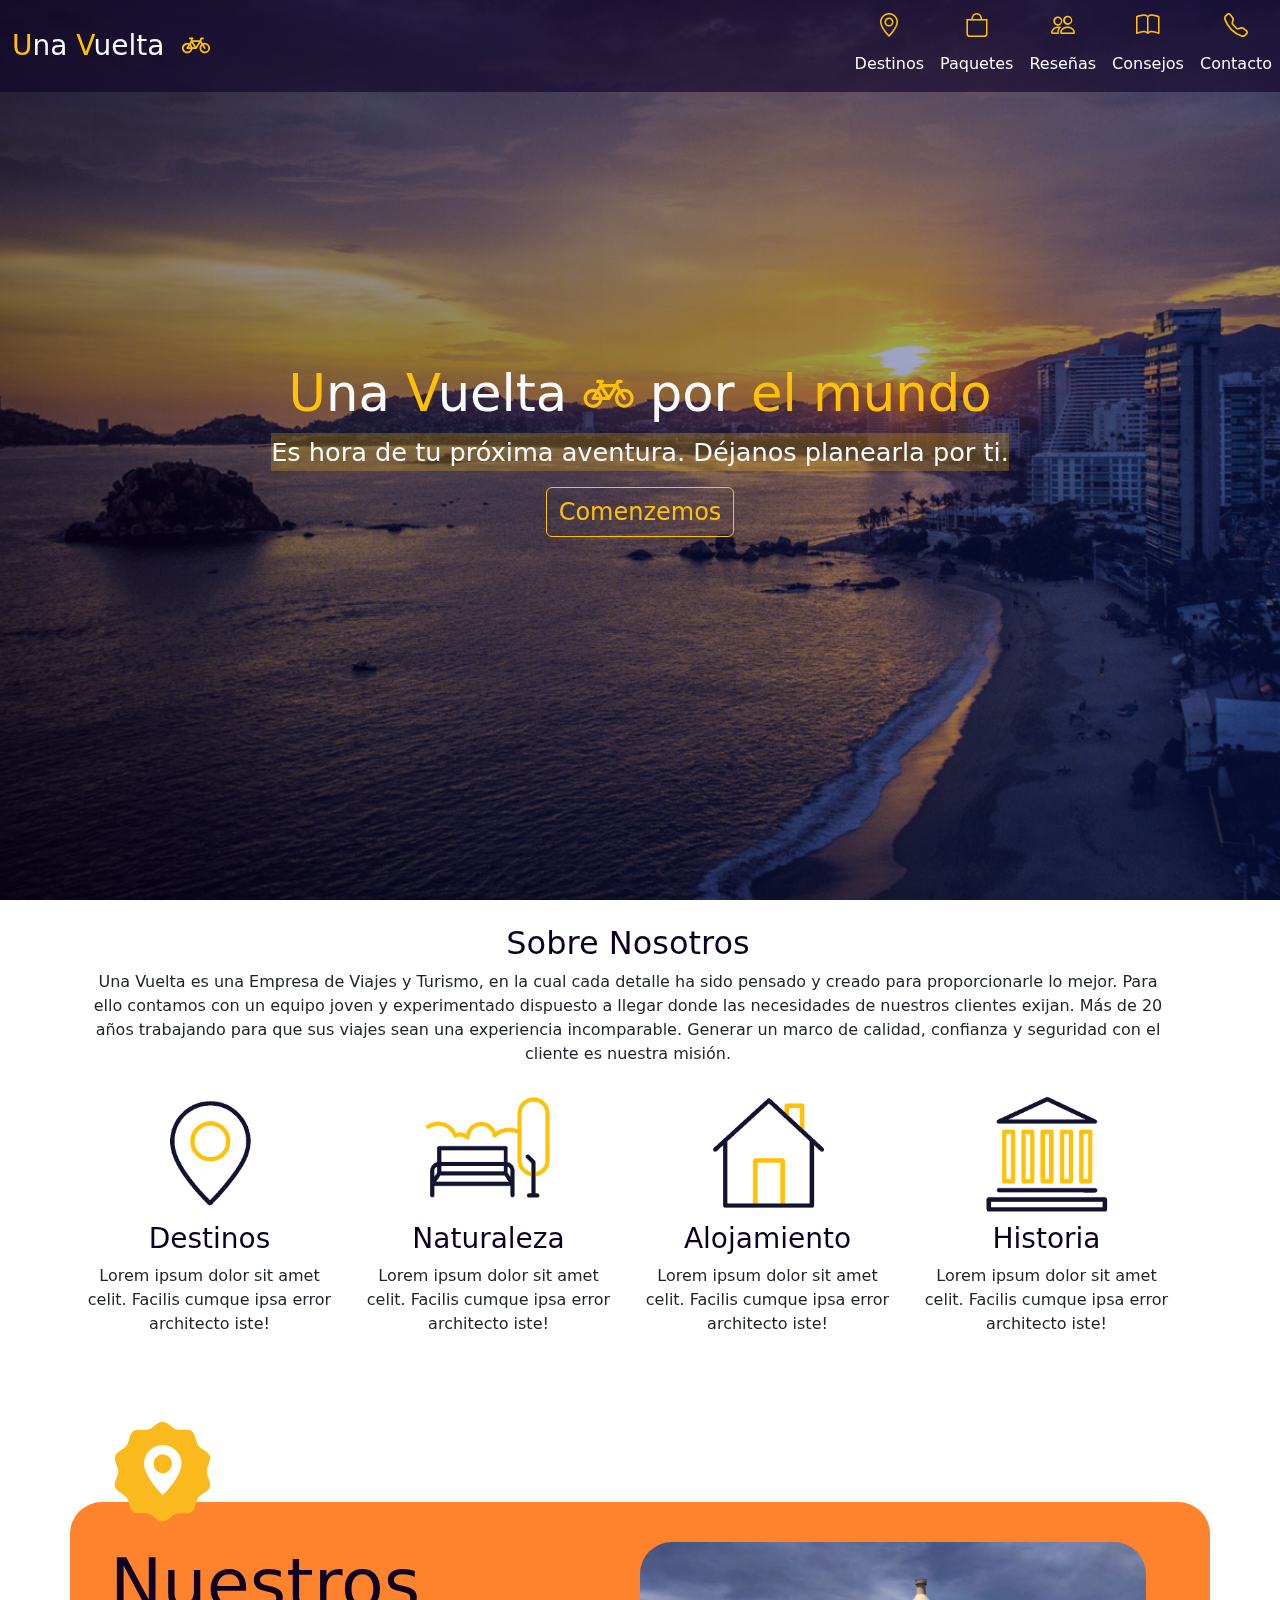
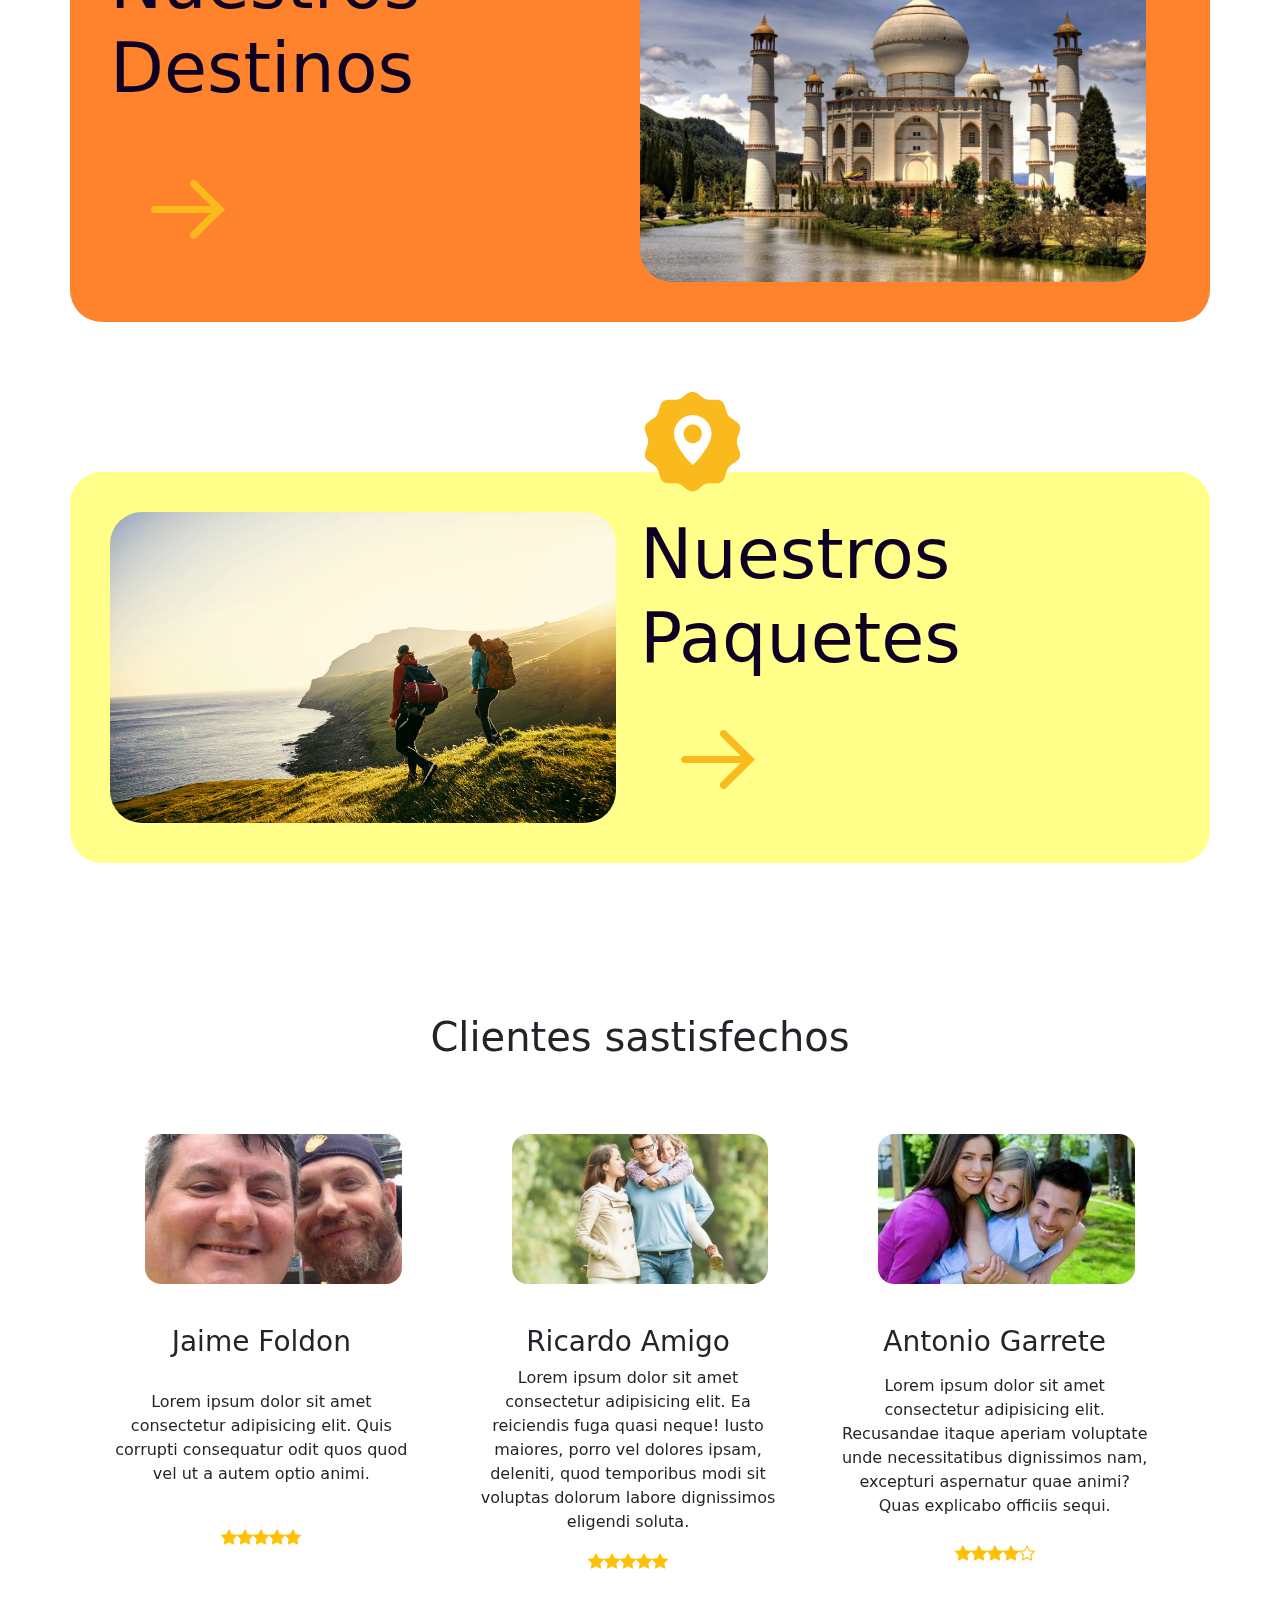
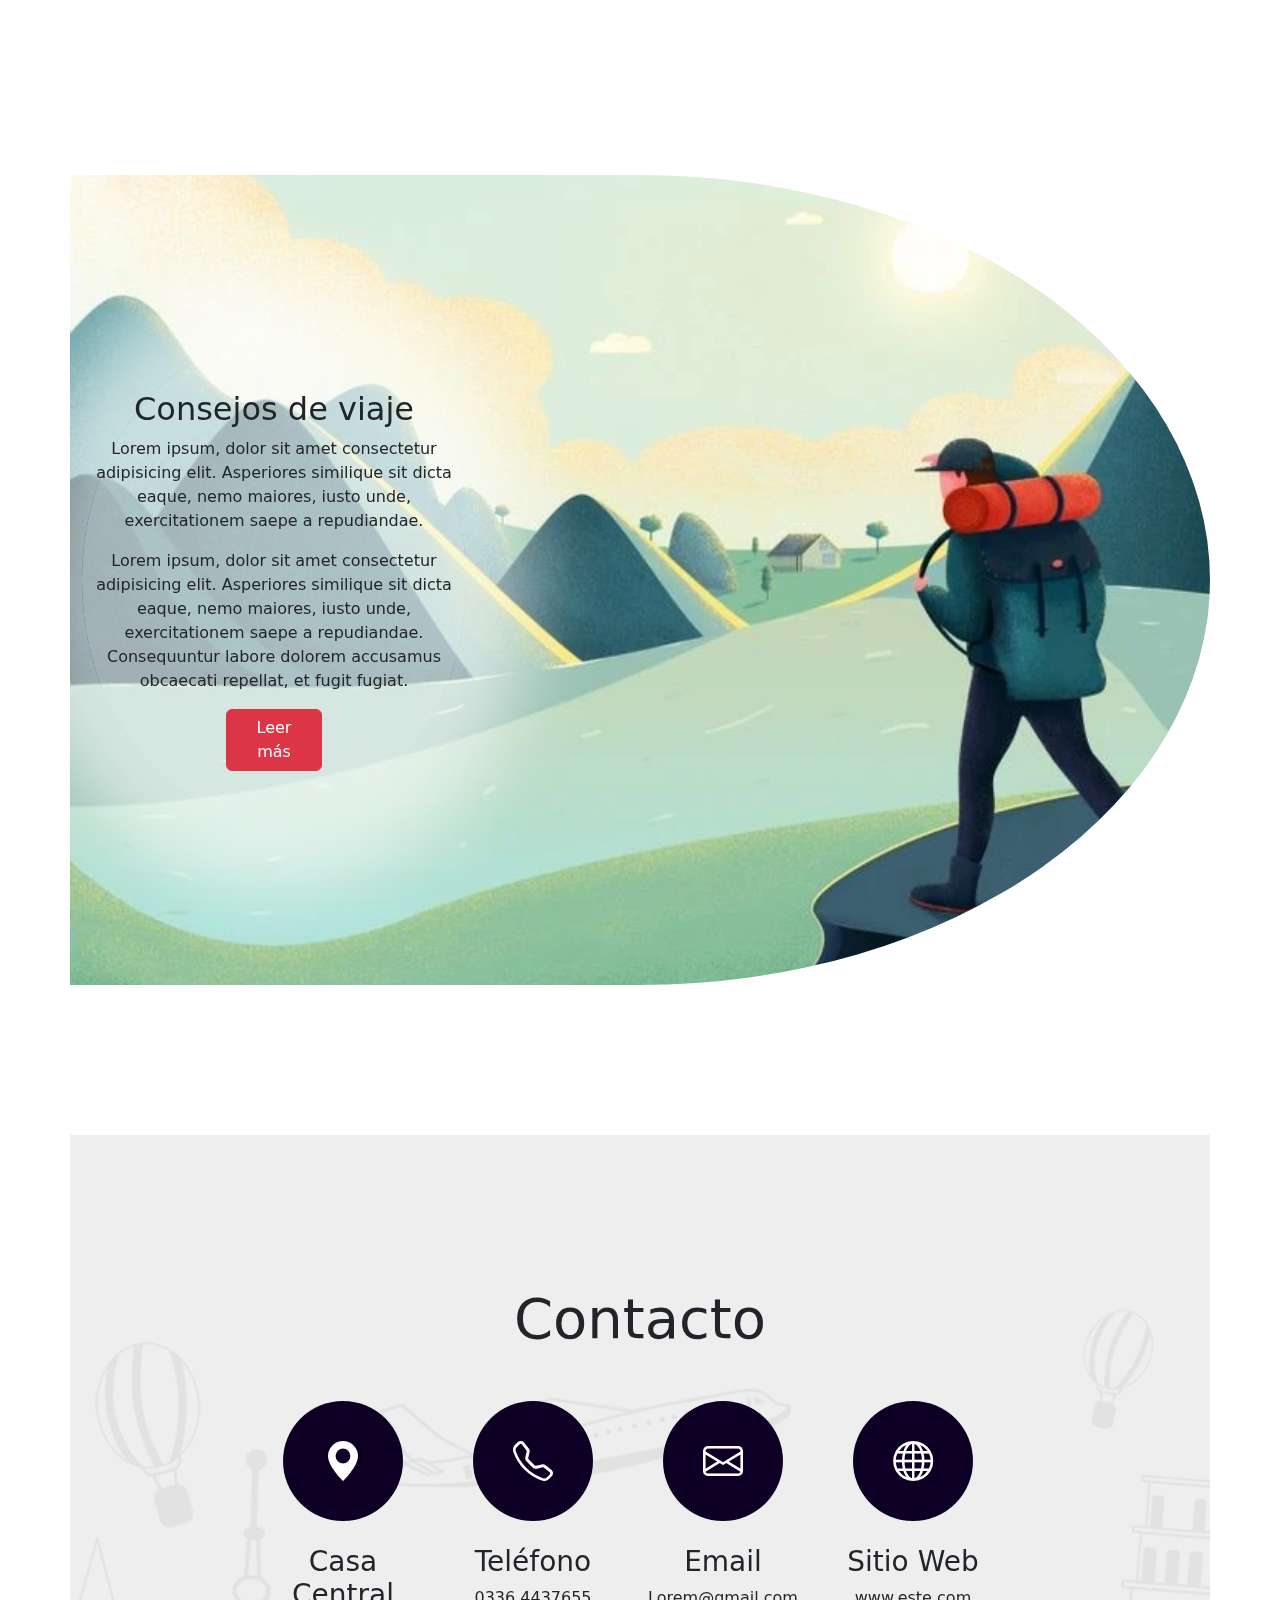
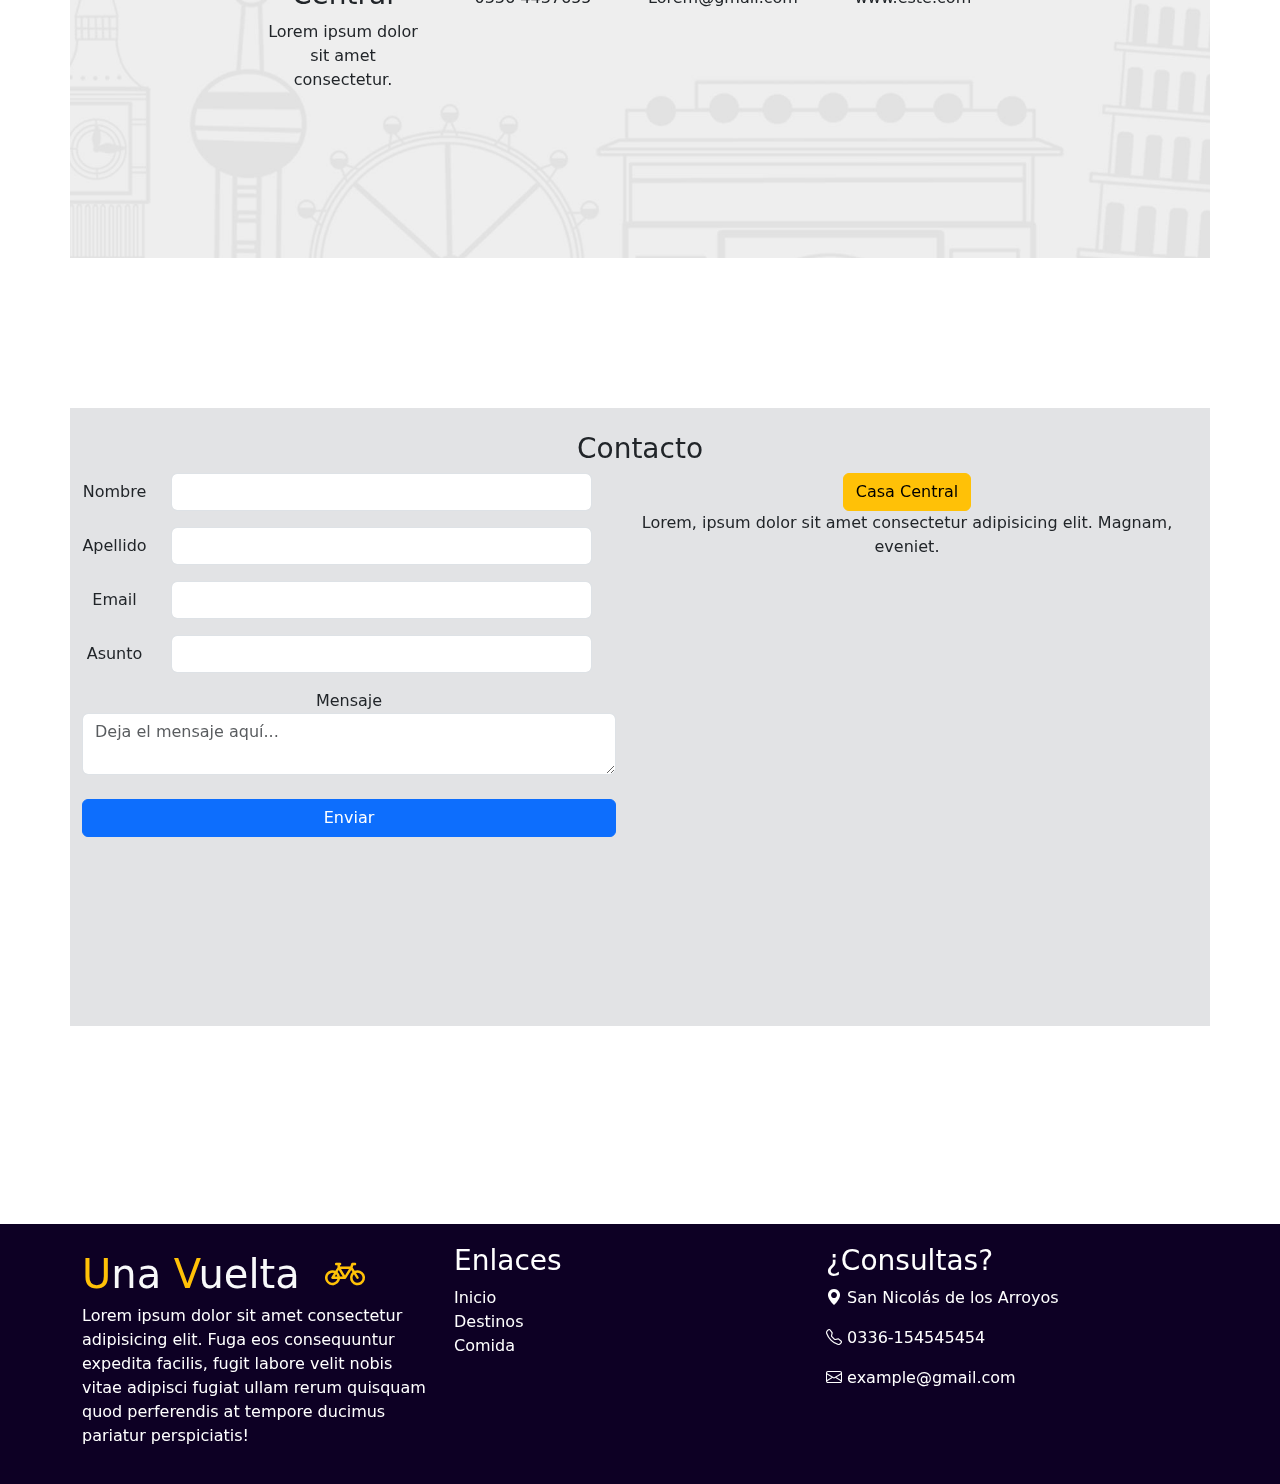
==== commit 2bc64abb: "falta optimizar" ====
--- a/index.html
+++ b/index.html
@@ -11,6 +11,7 @@
     <link rel="stylesheet" href="/styles/index.css">
     <title>Document</title>
 </head>
+
 <body>
     <!--Navegación-->
     <div class="overlay">
@@ -23,10 +24,11 @@
                 <img src="/img/header-breeze.svg" class="icon-breeze" alt="breeze">
                 <i class="bi bi-bicycle text-warning rotate-bicycle"></i>
             </a>
-            
+
         </div>
-        
-        <input type="checkbox" class="navbar-toggler" type="che" data-bs-toggle="collapse" aria-controls="navbarNav" aria-label="Toggle navigation"></input>
+
+        <input type="checkbox" class="navbar-toggler" type="che" data-bs-toggle="collapse" aria-controls="navbarNav"
+            aria-label="Toggle navigation"></input>
         <label for="checkbox" class="toggle-icon" data-open="☰" data-close="✖"></label>
 
         <div class="navbar-responsive">
@@ -57,9 +59,11 @@
     <!--Banner-->
     <header class="head">
         <div class="text-center text-light head_texto">
-                <h1 class="text-title"><span class="text-warning ">U</span>na <span class="text-warning ">V</span>uelta <i class="bi bi-bicycle text-warning animation-bicycle"></i> por <span
-                    class="text-warning ">el mundo</span> </h1>
-            <p class="text-bg-warning bg-opacity-25  text-light text">Es hora de tu próxima aventura. Déjanos planearla por ti.
+            <h1 class="text-title"><span class="text-warning ">U</span>na <span class="text-warning ">V</span>uelta <i
+                    class="bi bi-bicycle text-warning animation-bicycle"></i> por <span class="text-warning ">el
+                    mundo</span> </h1>
+            <p class="text-bg-warning bg-opacity-25  text-light text">Es hora de tu próxima aventura. Déjanos planearla
+                por ti.
             </p>
             <form action="#info-ciudad">
                 <button class="btn btn-outline-warning fs-4 text btn-aparece" type="submit">Comenzemos</button>
@@ -72,7 +76,11 @@
     <main class="text-center container-lg  bg-white  rounded-5 pb-5 px-0 " id="info-ciudad">
         <section class="container row text-center ">
             <h2 class="color-secondary mt-4 ">Sobre Nosotros</h2>
-            <p>Una Vuelta es una Empresa de Viajes y Turismo, en la cual cada detalle ha sido pensado y creado para proporcionarle lo mejor. Para ello contamos con un equipo joven y experimentado dispuesto a llegar donde las necesidades de nuestros clientes exijan. Más de 20 años trabajando para que sus viajes sean una experiencia incomparable. Generar un marco de calidad, confianza y seguridad con el cliente es nuestra misión.</p>
+            <p>Una Vuelta es una Empresa de Viajes y Turismo, en la cual cada detalle ha sido pensado y creado para
+                proporcionarle lo mejor. Para ello contamos con un equipo joven y experimentado dispuesto a llegar donde
+                las necesidades de nuestros clientes exijan. Más de 20 años trabajando para que sus viajes sean una
+                experiencia incomparable. Generar un marco de calidad, confianza y seguridad con el cliente es nuestra
+                misión.</p>
             <div class="col-md-3">
                 <img src="/img/info-location.gif" class="info-icon" alt="location">
                 <h3 class="color-secondary">Destinos</h3>
@@ -84,7 +92,7 @@
                 <p>Lorem ipsum dolor sit amet celit. Facilis cumque ipsa error architecto iste!</p>
             </div>
             <div class="col-md-3">
-                <img src="/img/info-home.gif"  class="info-icon" alt="home">                
+                <img src="/img/info-home.gif" class="info-icon" alt="home">
                 <h3 class="color-secondary">Alojamiento</h3>
                 <p>Lorem ipsum dolor sit amet celit. Facilis cumque ipsa error architecto iste!</p>
             </div>
@@ -110,7 +118,7 @@
                     </div>
                 </div>
             </a>
-            
+
         </section>
         <section class="container main-section rounded-5 bg-light-yellow mb-0 " id="section2">
             <a href="#" class="link-offset-2-hover ">
@@ -125,7 +133,7 @@
                         </div>
                         <h2 class="color-secondary">Nuestros Paquetes</h2>
                     </div>
-                    
+
                 </div>
             </a>
         </section>
@@ -133,96 +141,107 @@
         <section class="container" id="reseñas">
             <h2 class="fs-1 mb-5">Clientes sastisfechos</h2>
             <div class="card-group m-2">
-                 <div class="card border-0 ">
+                <div class="card border-0 ">
 
                     <div class="card-img d-flex align-items-center justify-content-center ">
-                        <img class="rounded-4 h-75 " src="/img/cliente-1.webp" alt="cliente bien happy" style="width:100%; height:auto;">
+                        <img class="rounded-4 h-75 " src="/img/cliente-1.webp" alt="cliente bien happy"
+                            style="width:100%; height:auto;">
                     </div>
 
                     <div class="card-body row">
                         <h3>Jaime Foldon</h3>
-                        <p>Lorem ipsum dolor sit amet consectetur adipisicing elit. Quis corrupti consequatur odit quos quod vel ut a autem optio animi.</p>
+                        <p>Lorem ipsum dolor sit amet consectetur adipisicing elit. Quis corrupti consequatur odit quos
+                            quod vel ut a autem optio animi.</p>
                         <div class="d-flex justify-content-center ">
-                            <i class="bi bi-star-fill text-warning "></i>                            
-                            <i class="bi bi-star-fill text-warning "></i>                           
-                            <i class="bi bi-star-fill text-warning "></i>                            
-                            <i class="bi bi-star-fill text-warning "></i>                            
-                            <i class="bi bi-star-fill text-warning "></i>                            
-                        </div>
-                    </div>
-                    
+                            <i class="bi bi-star-fill text-warning "></i>
+                            <i class="bi bi-star-fill text-warning "></i>
+                            <i class="bi bi-star-fill text-warning "></i>
+                            <i class="bi bi-star-fill text-warning "></i>
+                            <i class="bi bi-star-fill text-warning "></i>
+                        </div>
+                    </div>
+
                 </div>
                 <div class="card border-0 ">
                     <div class="card-img d-flex align-items-center justify-content-center ">
-                        <img class="rounded-4 h-75 " src="/img/cliente-2.webp" alt="cliente bien happy" style="width:100%; height:auto;">
+                        <img class="rounded-4 h-75 " src="/img/cliente-2.webp" alt="cliente bien happy"
+                            style="width:100%; height:auto;">
                     </div>
                     <div class="card-body row">
                         <h3>Ricardo Amigo</h3>
-                        <p>Lorem ipsum dolor sit amet consectetur adipisicing elit. Ea reiciendis fuga quasi neque! Iusto maiores, porro vel dolores ipsam, deleniti, quod temporibus modi sit voluptas dolorum labore dignissimos eligendi soluta.</p>
+                        <p>Lorem ipsum dolor sit amet consectetur adipisicing elit. Ea reiciendis fuga quasi neque!
+                            Iusto maiores, porro vel dolores ipsam, deleniti, quod temporibus modi sit voluptas dolorum
+                            labore dignissimos eligendi soluta.</p>
                         <div class="d-flex justify-content-center ">
-                            <i class="bi bi-star-fill text-warning "></i>                            
-                            <i class="bi bi-star-fill text-warning "></i>                           
-                            <i class="bi bi-star-fill text-warning "></i>                            
-                            <i class="bi bi-star-fill text-warning "></i>                            
-                            <i class="bi bi-star-fill text-warning "></i>                            
+                            <i class="bi bi-star-fill text-warning "></i>
+                            <i class="bi bi-star-fill text-warning "></i>
+                            <i class="bi bi-star-fill text-warning "></i>
+                            <i class="bi bi-star-fill text-warning "></i>
+                            <i class="bi bi-star-fill text-warning "></i>
                         </div>
                     </div>
                 </div>
                 <div class="card border-0 ">
                     <div class="card-img d-flex align-items-center justify-content-center ">
-                        <img class="rounded-4 h-75 " src="/img/cliente-3.webp" alt="cliente bien happy" style="width:100%; height:auto;">
+                        <img class="rounded-4 h-75 " src="/img/cliente-3.webp" alt="cliente bien happy"
+                            style="width:100%; height:auto;">
                     </div>
                     <div class="card-body row">
                         <h3>Antonio Garrete</h3>
-                        <p>Lorem ipsum dolor sit amet consectetur adipisicing elit. Recusandae itaque aperiam voluptate unde necessitatibus dignissimos nam, excepturi aspernatur quae animi? Quas explicabo officiis sequi.</p>
+                        <p>Lorem ipsum dolor sit amet consectetur adipisicing elit. Recusandae itaque aperiam voluptate
+                            unde necessitatibus dignissimos nam, excepturi aspernatur quae animi? Quas explicabo
+                            officiis sequi.</p>
                         <div class="d-flex justify-content-center ">
-                            <i class="bi bi-star-fill text-warning "></i>                            
-                            <i class="bi bi-star-fill text-warning "></i>                           
-                            <i class="bi bi-star-fill text-warning "></i>                            
-                            <i class="bi bi-star-fill text-warning "></i>                                                     
-                            <i class="bi bi-star text-warning "></i>                            
-                          
-                        </div>
-                    </div>
-                </div>
-            </div>
-        </div>
+                            <i class="bi bi-star-fill text-warning "></i>
+                            <i class="bi bi-star-fill text-warning "></i>
+                            <i class="bi bi-star-fill text-warning "></i>
+                            <i class="bi bi-star-fill text-warning "></i>
+                            <i class="bi bi-star text-warning "></i>
+
+                        </div>
+                    </div>
+                </div>
+            </div>
+            </div>
         </section>
         <!--Consejos-->
         <section class="container-fluid  overflow-hidden " id="consejos">
             <div class="align-content-center h-100">
                 <div class="consejos_texto align-content-center ">
                     <h2>Consejos de viaje</h2>
-                    <p>Lorem ipsum, dolor sit amet consectetur adipisicing elit. Asperiores similique sit dicta eaque, nemo maiores, iusto unde, exercitationem saepe a repudiandae. </p>
-
-                    <p>Lorem ipsum, dolor sit amet consectetur adipisicing elit. Asperiores similique sit dicta eaque, nemo maiores, iusto unde, exercitationem saepe a repudiandae. Consequuntur labore dolorem accusamus obcaecati repellat, et fugit fugiat.</p>
-                
+                    <p>Lorem ipsum, dolor sit amet consectetur adipisicing elit. Asperiores similique sit dicta eaque,
+                        nemo maiores, iusto unde, exercitationem saepe a repudiandae. </p>
+
+                    <p>Lorem ipsum, dolor sit amet consectetur adipisicing elit. Asperiores similique sit dicta eaque,
+                        nemo maiores, iusto unde, exercitationem saepe a repudiandae. Consequuntur labore dolorem
+                        accusamus obcaecati repellat, et fugit fugiat.</p>
+
                     <button class="btn btn-danger w-25">Leer más</button>
 
                 </div>
             </div>
-                
+
         </section>
         <!--Contacto-->
         <section class="contacto" id="contacto">
             <h2 class="mb-5 ">Contacto</h2>
             <div class="row justify-content-center">
-                <div class="col-sm-2">
+                <div class="col-md-2">
                     <i class="bi bi-geo-alt-fill circulo-icono text-white m-auto fs-1 "></i>
                     <h3 class="mt-4">Casa Central</h3>
                     <p>Lorem ipsum dolor sit amet consectetur.</p>
                 </div>
-                <div class="col-sm-2">
+                <div class="col-md-2">
                     <i class="bi bi-telephone circulo-icono text-white m-auto fs-1 "></i>
                     <h3 class="mt-4">Teléfono</h3>
                     <p>0336 4437655</p>
                 </div>
-                <div class="col-sm-2">
+                <div class="col-md-2">
                     <i class="bi bi-envelope circulo-icono text-white m-auto fs-1 "></i>
                     <h3 class="mt-4">Email</h3>
                     <p>Lorem@gmail.com</p>
                 </div>
-                <div class="col-sm-2">
+                <div class="col-md-2">
                     <i class="bi bi-globe circulo-icono text-white m-auto fs-1 "></i>
                     <h3 class="mt-4">Sitio Web</h3>
                     <p>www.este.com</p>
@@ -231,31 +250,52 @@
         </section>
         <section class="container bg-secondary-subtle py-4">
             <h3>Contacto</h3>
-            <form class="row g-3">
+            <div class="row">
                 <div class="col-md-6">
-                    <label for="inputName" class="form-label">Nombre</label>
-                    <input type="text" class="form-control" id="inputName">
-                  </div>
-                  <div class="col-md-6">
-                    <label for="inputLastName" class="form-label">Apellido</label>
-                    <input type="text" class="form-control" id="inputLastName">
-                  </div>
-                <div class="col-md-6">
-                  <label for="inputEmail" class="form-label">Email</label>
-                  <input type="email" class="form-control" id="inputEmail">
-                </div>
-                <div class="col-md-6">
-                  <label for="inputSubject" class="form-label">Asunto</label>
-                  <input type="text" class="form-control" id="inputSubject">
-                </div>
-                <div class="form-floating">
-                    <textarea class="form-control" placeholder="Deja el mensaje aquí..." id="floatingTextarea"></textarea>
-                    <label for="floatingTextarea">Mensaje</label>
-                  </div>
-                <div class="col-12">
-                  <button type="submit" class="btn btn-primary">Enviar</button>
-                </div>
-              </form>
+                    <form>
+                        <div class="row mb-3">
+                            <label for="inputNombre" class="col-sm-2 col-form-label">Nombre</label>
+                            <div class="col-sm-10">
+                                <input type="text" class="form-control" id="inputNombre">
+                            </div>
+                        </div>
+                        <div class="row mb-3">
+                            <label for="inputApellido" class="col-sm-2 col-form-label">Apellido</label>
+                            <div class="col-sm-10">
+                                <input type="text" class="form-control" id="inputApellido">
+                            </div>
+                        </div>
+                        <div class="row mb-3">
+                            <label for="inputEmail" class="col-sm-2 col-form-label">Email</label>
+                            <div class="col-sm-10">
+                                <input type="email" class="form-control" id="inputEmail">
+                            </div>
+                        </div>
+                        <div class="row mb-3">
+                            <label for="inputAsunto" class="col-sm-2 col-form-label">Asunto</label>
+                            <div class="col-sm-10">
+                                <input type="text" class="form-control" id="inputAsunto">
+                            </div>
+                        </div>
+                            <label for="floatingTextarea">Mensaje</label>
+                            <textarea class="form-control" placeholder="Deja el mensaje aquí..."
+                                id="floatingTextarea"></textarea>
+                            <button type="submit" class="btn btn-primary w-100 mt-4 ">Enviar</button>
+
+                        </div>
+                    </form>
+
+                        <div class="col-md-6">
+                            <button class="btn btn-warning mt-4 mt-md-0 ">Casa Central</button>
+                            <p>Lorem, ipsum dolor sit amet consectetur adipisicing elit. Magnam, eveniet.</p>
+                            <iframe
+                                src="https://www.google.com/maps/embed?pb=!1m18!1m12!1m3!1d3333.3609203529754!2d-60.22301548518674!3d-33.33551948080701!2m3!1f0!2f0!3f0!3m2!1i1024!2i768!4f13.1!3m3!1m2!1s0x95b7678fbc230da5%3A0x9732316f868f9d7d!2sDon+Bosco+20%2C+San+Nicol%C3%A1s+de+Los+Arroyos%2C+Buenos+Aires!5e0!3m2!1ses!2sar!4v1501011676025"
+                                width="100%" height="420" frameborder="0" style="border:0" allowfullscreen=""></iframe>
+                        </div>
+                </div>
+                
+            </div>
+
         </section>
     </main>
     <!--Footer-->
@@ -264,30 +304,32 @@
             <div class="row">
                 <div class="col-md-4">
                     <a href="#" class="navbar-brand text-light fs-1 "><span class="text-warning">U</span>na <span
-                        class="text-warning">V</span>uelta
-                    <img src="/img/header-breeze.svg" class="icon-breeze" alt="breeze">
-                    <i class="bi bi-bicycle text-warning rotate-bicycle"></i>
+                            class="text-warning">V</span>uelta
+                        <img src="/img/header-breeze.svg" class="icon-breeze" alt="breeze">
+                        <i class="bi bi-bicycle text-warning rotate-bicycle"></i>
                     </a>
-                    <p>Lorem ipsum dolor sit amet consectetur adipisicing elit. Fuga eos consequuntur expedita facilis, fugit labore velit nobis vitae adipisci fugiat ullam rerum quisquam quod perferendis at tempore ducimus pariatur perspiciatis!</p>
+                    <p>Lorem ipsum dolor sit amet consectetur adipisicing elit. Fuga eos consequuntur expedita facilis,
+                        fugit labore velit nobis vitae adipisci fugiat ullam rerum quisquam quod perferendis at tempore
+                        ducimus pariatur perspiciatis!</p>
                 </div>
                 <div class="col-md-4 ">
                     <h3>Enlaces</h3>
-                    <ul class="list-unstyled" >
+                    <ul class="list-unstyled">
                         <li><a class="text-white" href="#">Inicio</a></li>
-                        <li><a class="text-white"  href="#section1">Destinos</a></li>
+                        <li><a class="text-white" href="#section1">Destinos</a></li>
                         <li><a class="text-white" href="#section2">Comida</a></li>
                     </ul>
                 </div>
                 <div class="col-md-4 ">
-                <h3>¿Consultas?</h3>
-                <p>
-                    <i class="bi bi-geo-alt-fill"></i> San Nicolás de los Arroyos</p>
-                <p>
-                    <i class="bi bi-telephone"></i> 0336-154545454
-                </p>
-                <p>
-                    <i class="bi bi-envelope"></i> example@gmail.com
-                </p>
+                    <h3>¿Consultas?</h3>
+                    <p>
+                        <i class="bi bi-geo-alt-fill"></i> San Nicolás de los Arroyos</p>
+                    <p>
+                        <i class="bi bi-telephone"></i> 0336-154545454
+                    </p>
+                    <p>
+                        <i class="bi bi-envelope"></i> example@gmail.com
+                    </p>
 
     </footer>
 </body>
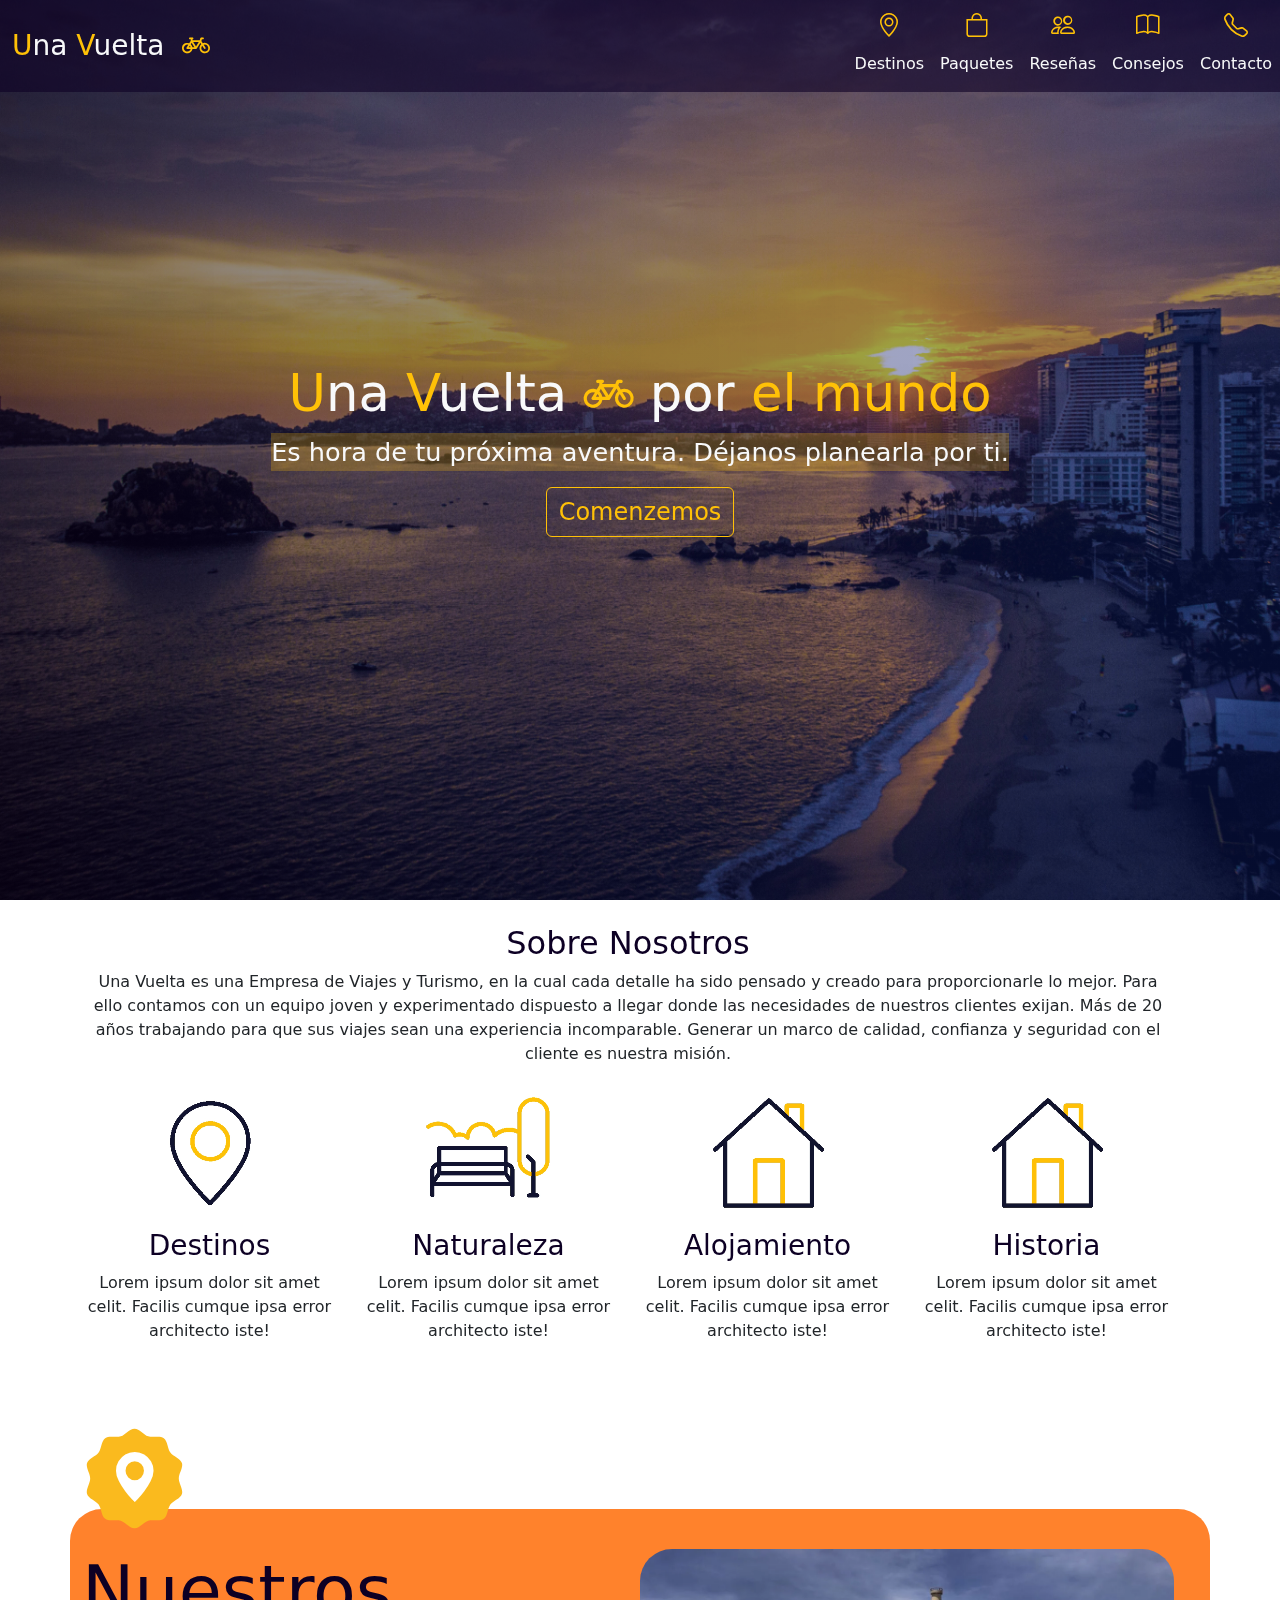
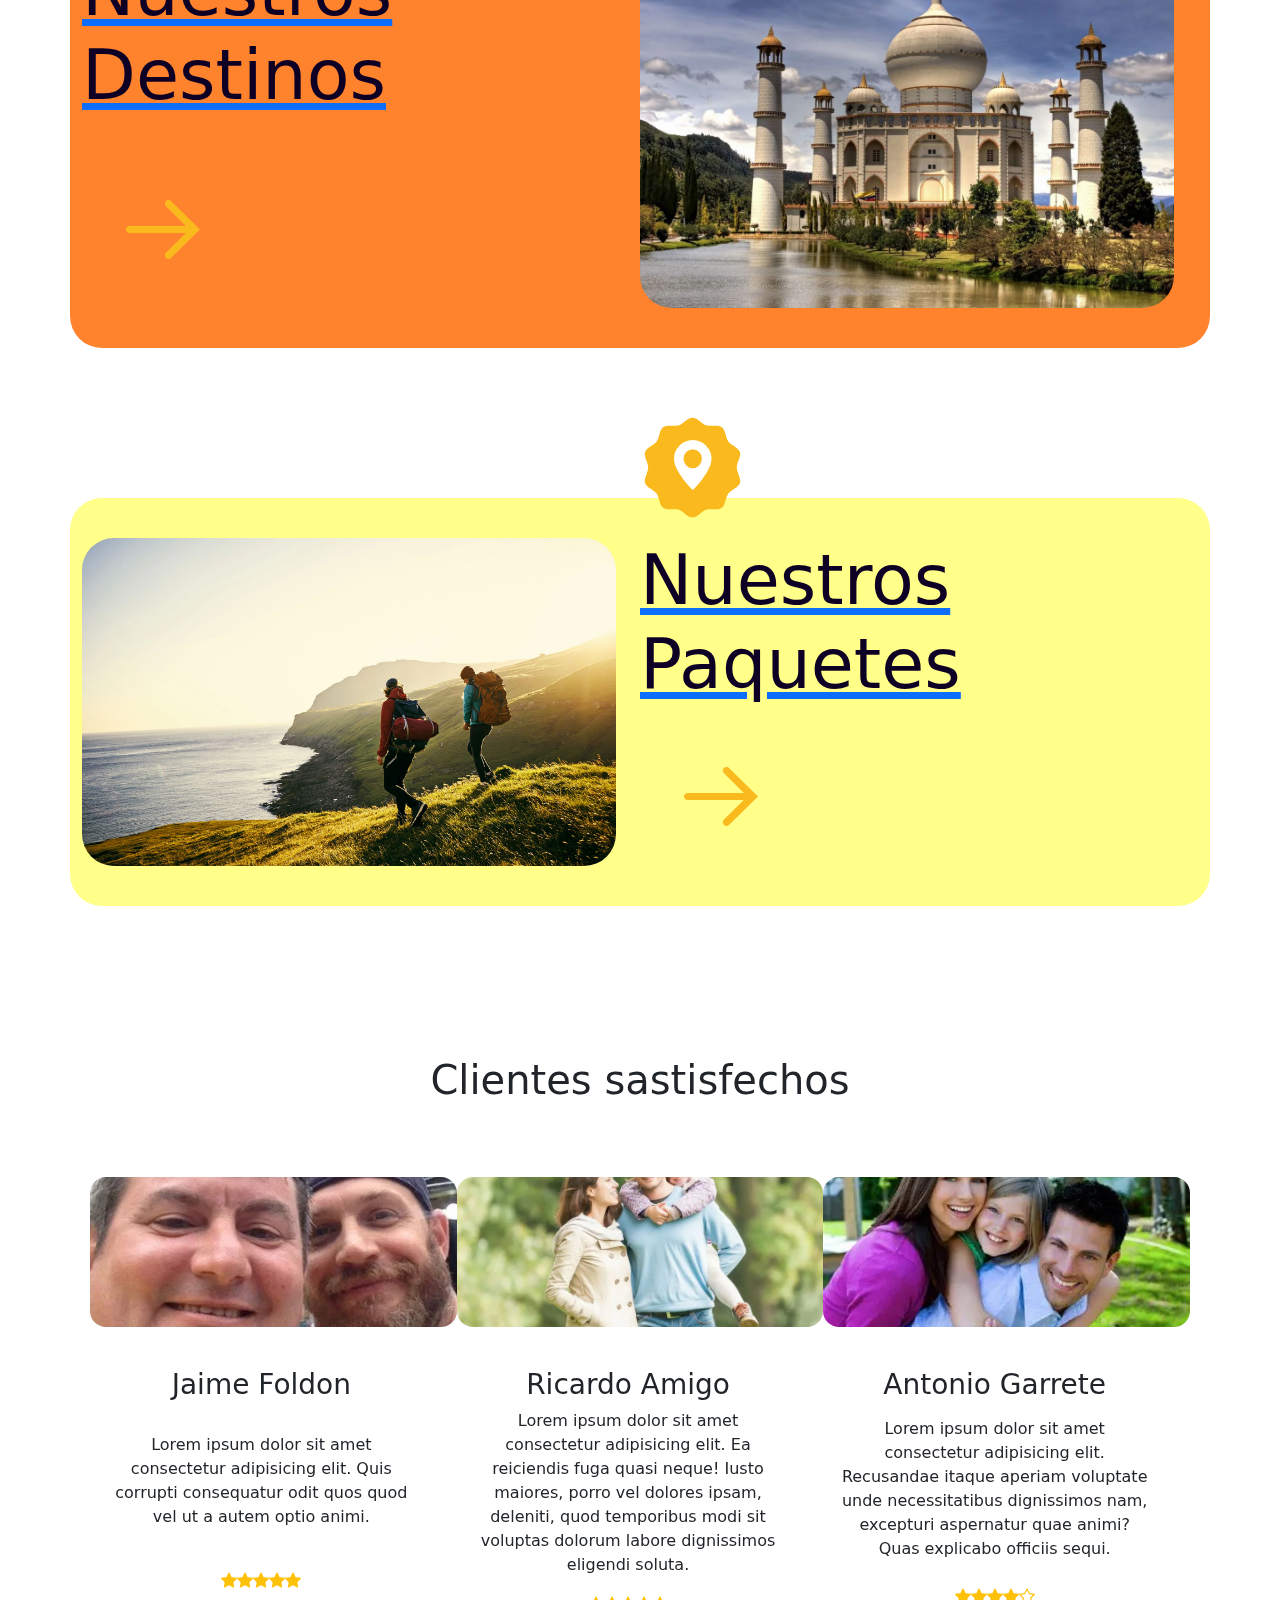
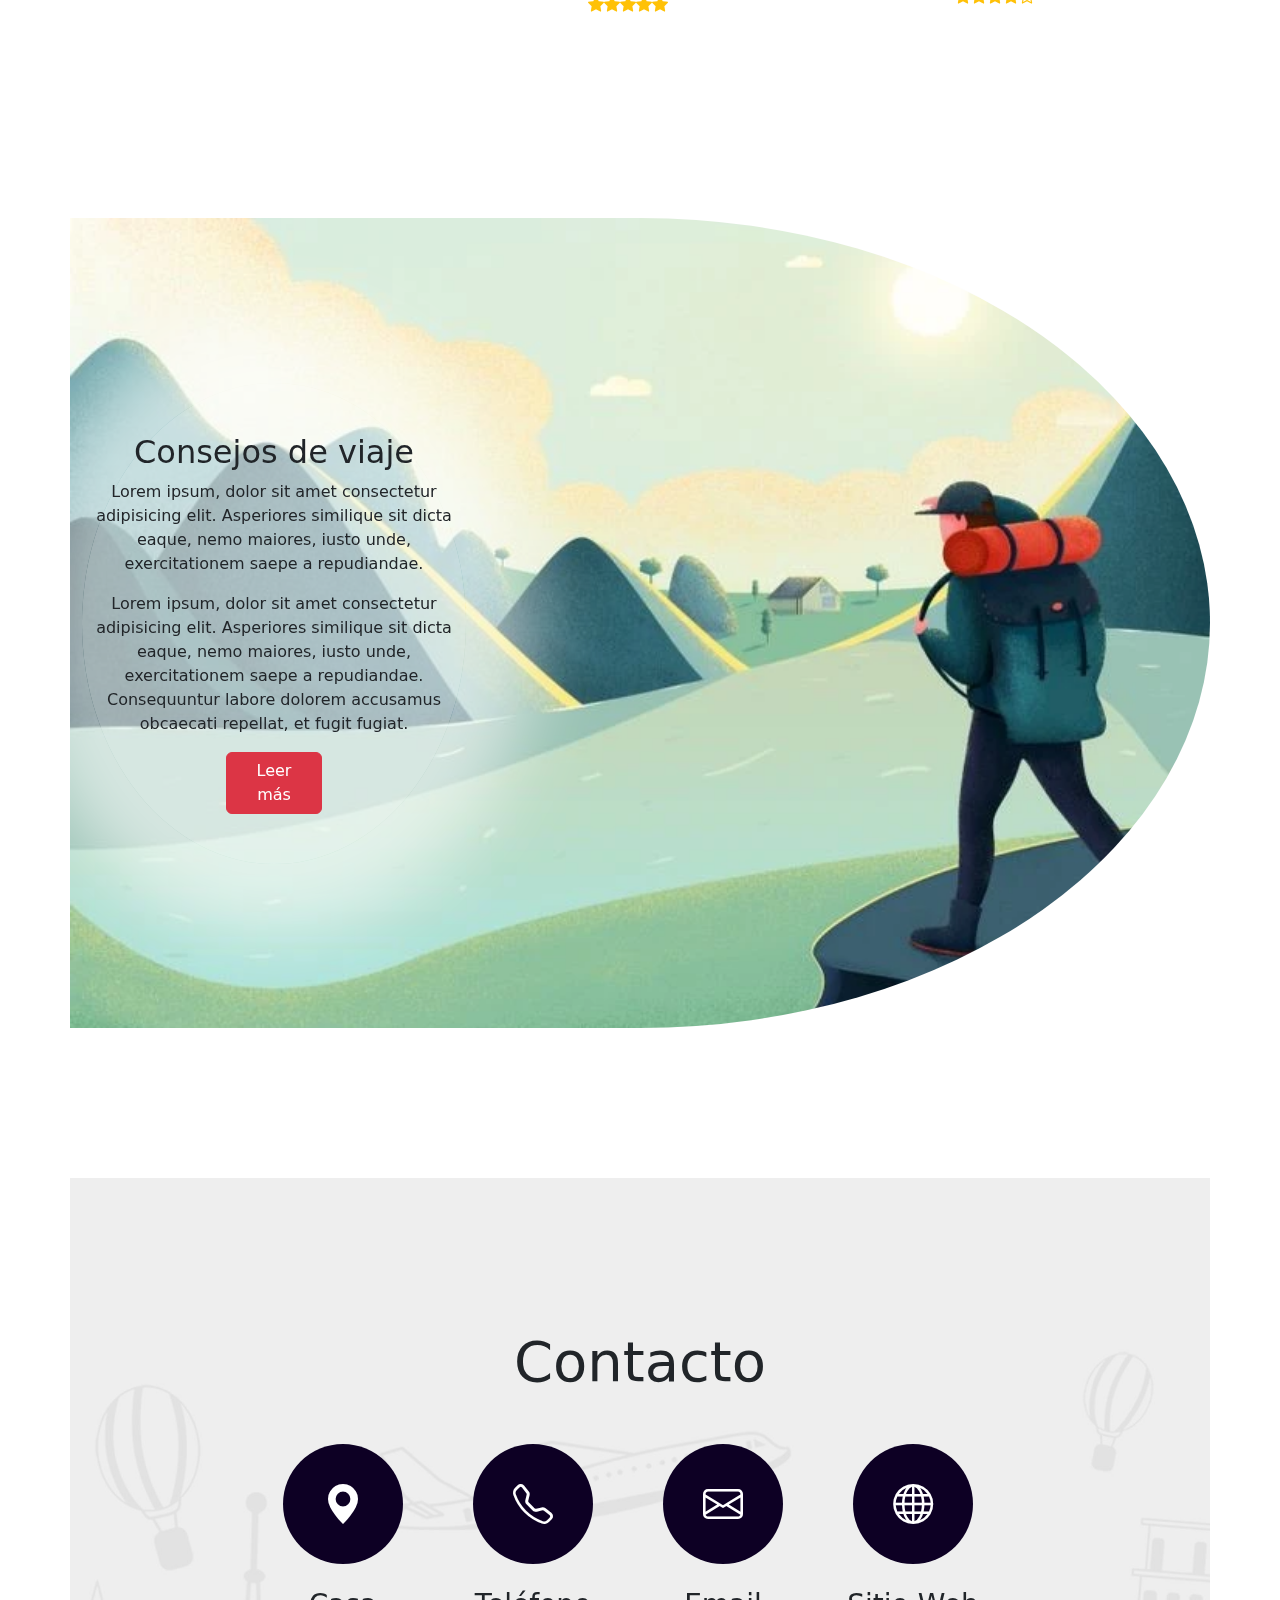
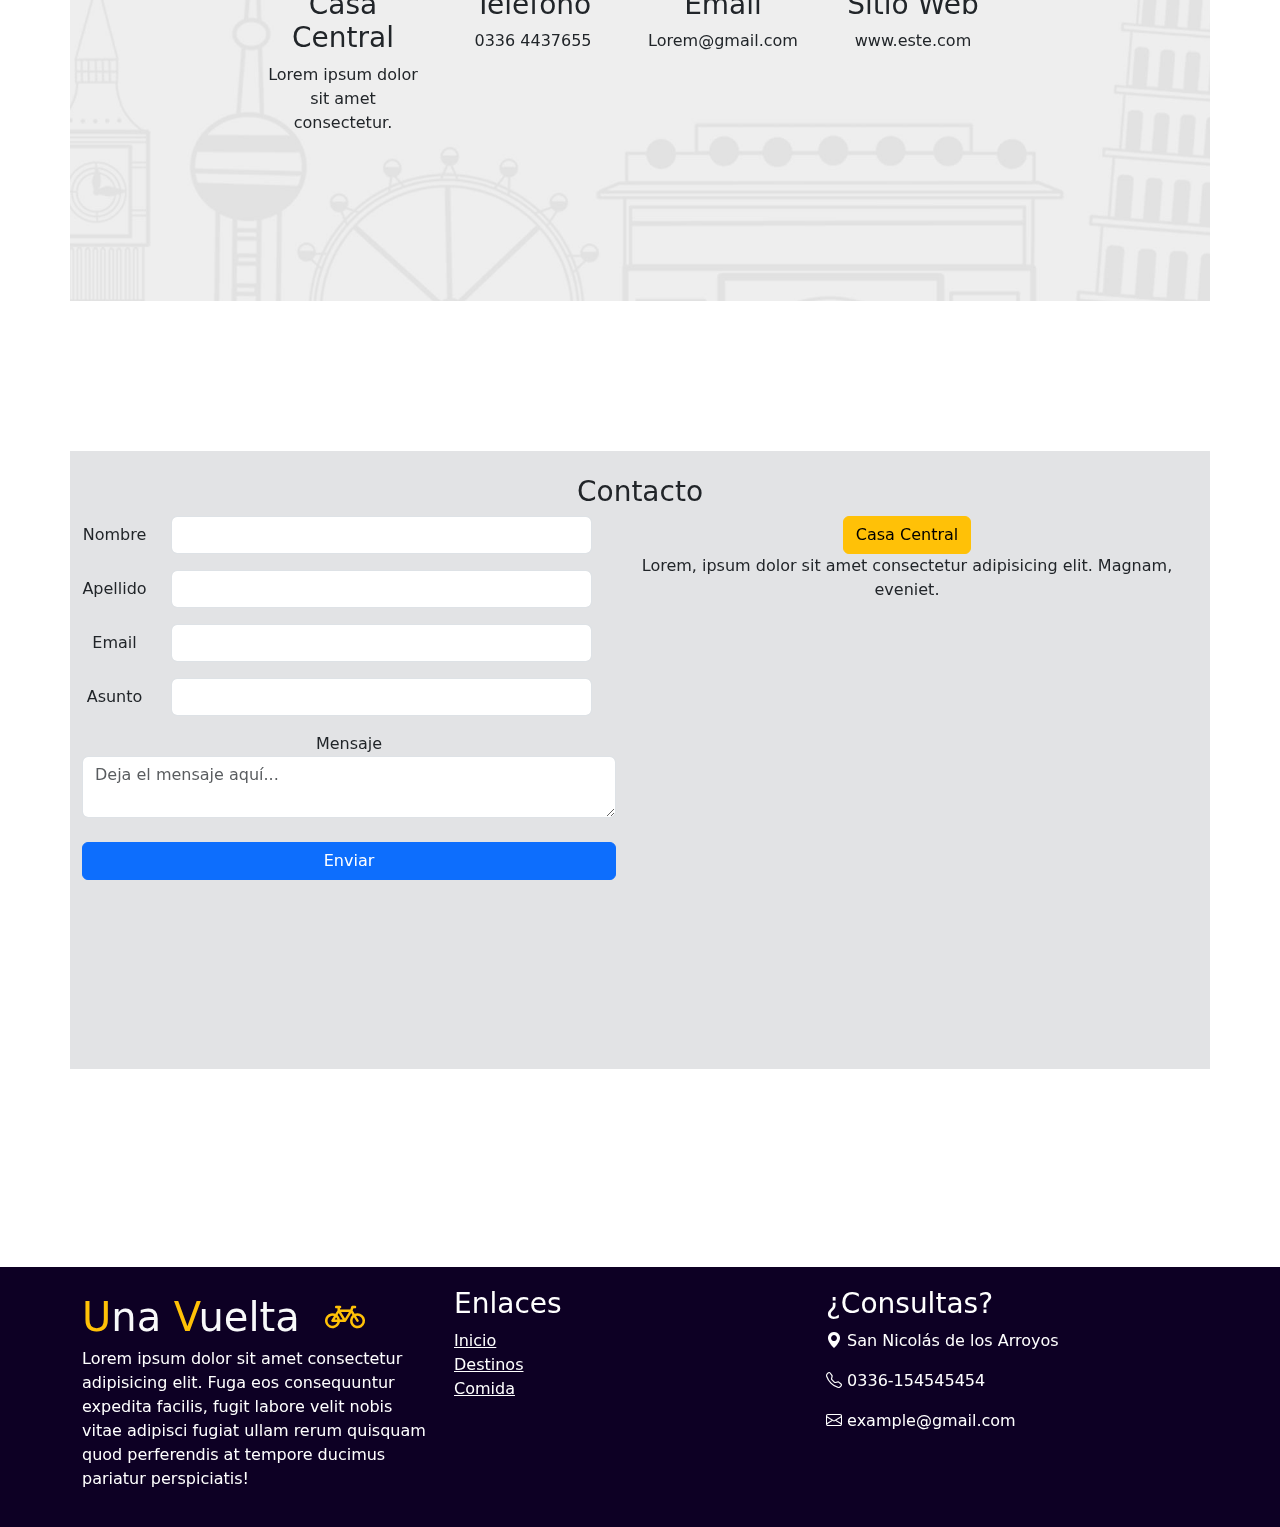
==== commit 0b191c30: "ya we" ====
--- a/index.html
+++ b/index.html
@@ -4,11 +4,26 @@
 <head>
     <meta charset="UTF-8">
     <meta name="viewport" content="width=device-width, initial-scale=1.0">
+
+
+    <!--Prefetch-->
+    <link rel="prefetch" href="/location.html" as="document">
+    <!--Preload-->
+    <link rel="preload" href="https://cdn.jsdelivr.net/npm/bootstrap-icons@1.3.0/font/bootstrap-icons.css" as="style" crossorigin="crossorigin">
+    <link rel="stylesheet" href="https://cdn.jsdelivr.net/npm/bootstrap-icons@1.3.0/font/bootstrap-icons.css">
+
+    <link rel="preload" href="/styles/styles.css" as="style">
+    <link rel="stylesheet" href="/styles/styles.css">
+
+    <link rel="preload" href="/styles/index.css">
+    <link rel="stylesheet" href="/styles/index.css">
+
+    <link rel="stylesheet" href="https://cdn.jsdelivr.net/npm/bootstrap@5.3.3/dist/css/bootstrap.min.css" as="font" crossorigin="anonymous">
     <link href="https://cdn.jsdelivr.net/npm/bootstrap@5.3.3/dist/css/bootstrap.min.css" rel="stylesheet"
         integrity="sha384-QWTKZyjpPEjISv5WaRU9OFeRpok6YctnYmDr5pNlyT2bRjXh0JMhjY6hW+ALEwIH" crossorigin="anonymous">
-    <link rel="stylesheet" href="https://cdn.jsdelivr.net/npm/bootstrap-icons@1.3.0/font/bootstrap-icons.css">
-    <link rel="stylesheet" href="/styles/styles.css">
-    <link rel="stylesheet" href="/styles/index.css">
+
+    <link rel="preload" href="/img/banner.webp" as="image">
+
     <title>Document</title>
 </head>
 
@@ -21,7 +36,7 @@
         <div class="container-fluid">
             <a href="./index.html" class="navbar-brand text-light fs-3 "><span class="text-warning">U</span>na <span
                     class="text-warning">V</span>uelta
-                <img src="/img/header-breeze.svg" class="icon-breeze" alt="breeze">
+                <img  src="/img/header-breeze.svg" class="icon-breeze" alt="breeze">
                 <i class="bi bi-bicycle text-warning rotate-bicycle"></i>
             </a>
 
@@ -82,22 +97,34 @@
                 experiencia incomparable. Generar un marco de calidad, confianza y seguridad con el cliente es nuestra
                 misión.</p>
             <div class="col-md-3">
-                <img src="/img/info-location.gif" class="info-icon" alt="location">
+                <video class="info-icon" loading="lazy"  autoplay loop muted playsinline>
+                    <source src="/img/info-location.webm" type="video/webm">
+                    <img src="/img/info-location.gif" alt="gif localidad">
+                </video>
                 <h3 class="color-secondary">Destinos</h3>
                 <p>Lorem ipsum dolor sit amet celit. Facilis cumque ipsa error architecto iste!</p>
             </div>
             <div class="col-md-3">
-                <img src="/img/info-bench.gif" class="info-icon" alt="bench">
+                <video class="info-icon" loading="lazy"  autoplay loop muted playsinline>
+                    <source src="/img/info-bench.webm" type="video/webm">
+                    <img loading="lazy" src="/img/info-bench.gif" alt="bench">
+                </video>
                 <h3 class="color-secondary">Naturaleza</h3>
                 <p>Lorem ipsum dolor sit amet celit. Facilis cumque ipsa error architecto iste!</p>
             </div>
             <div class="col-md-3">
-                <img src="/img/info-home.gif" class="info-icon" alt="home">
+                <video class="info-icon" loading="lazy"  autoplay loop muted playsinline>
+                    <source src="/img/info-home.webm" type="video/webm">
+                    <img loading="lazy" src="/img/info-home.gif" alt="home">
+                </video>
                 <h3 class="color-secondary">Alojamiento</h3>
                 <p>Lorem ipsum dolor sit amet celit. Facilis cumque ipsa error architecto iste!</p>
             </div>
             <div class="col-md-3">
-                <img src="/img/info-museum.gif" class="info-icon" alt="museum">
+                <video class="info-icon" loading="lazy"  autoplay loop muted playsinline>
+                    <source src="/img/info-home.webm" type="video/webm">
+                    <img loading="lazy" src="/img/info-museum.gif" alt="museum">
+                </video>
                 <h3 class="color-secondary">Historia</h3>
                 <p>Lorem ipsum dolor sit amet celit. Facilis cumque ipsa error architecto iste!</p>
             </div>
@@ -114,7 +141,7 @@
                         <h2 class="color-secondary">Nuestros Destinos</h2>
                     </div>
                     <div class="col-md-6 main-section_img">
-                        <img class="img-fluid rounded-5" src="/img/card-6.webp" alt="imagen turismo">
+                        <img loading="lazy" class="img-fluid rounded-5" src="/img/card-6.webp" alt="imagen turismo">
                     </div>
                 </div>
             </a>
@@ -124,7 +151,7 @@
             <a href="#" class="link-offset-2-hover ">
                 <div class="row">
                     <div class="col-md-6 main-section_img">
-                        <img class="img-fluid rounded-5" src="/img/card-3.webp" alt="imagen turismo">
+                        <img loading="lazy" class="img-fluid rounded-5" src="/img/card-3.webp" alt="imagen turismo">
                     </div>
                     <div class="col-md-6 main-section_title">
                         <div class="badge-with-icon">
@@ -144,7 +171,7 @@
                 <div class="card border-0 ">
 
                     <div class="card-img d-flex align-items-center justify-content-center ">
-                        <img class="rounded-4 h-75 " src="/img/cliente-1.webp" alt="cliente bien happy"
+                        <img loading="lazy" class="rounded-4 h-75 " src="/img/cliente-1.webp" alt="cliente bien happy"
                             style="width:100%; height:auto;">
                     </div>
 
@@ -163,8 +190,8 @@
 
                 </div>
                 <div class="card border-0 ">
-                    <div class="card-img d-flex align-items-center justify-content-center ">
-                        <img class="rounded-4 h-75 " src="/img/cliente-2.webp" alt="cliente bien happy"
+                    <div  class="card-img d-flex align-items-center justify-content-center ">
+                        <img loading="lazy" class="rounded-4 h-75 " src="/img/cliente-2.webp" alt="cliente bien happy"
                             style="width:100%; height:auto;">
                     </div>
                     <div class="card-body row">
@@ -182,7 +209,7 @@
                     </div>
                 </div>
                 <div class="card border-0 ">
-                    <div class="card-img d-flex align-items-center justify-content-center ">
+                    <div loading="lazy" class="card-img d-flex align-items-center justify-content-center ">
                         <img class="rounded-4 h-75 " src="/img/cliente-3.webp" alt="cliente bien happy"
                             style="width:100%; height:auto;">
                     </div>
@@ -288,7 +315,7 @@
                         <div class="col-md-6">
                             <button class="btn btn-warning mt-4 mt-md-0 ">Casa Central</button>
                             <p>Lorem, ipsum dolor sit amet consectetur adipisicing elit. Magnam, eveniet.</p>
-                            <iframe
+                            <iframe 
                                 src="https://www.google.com/maps/embed?pb=!1m18!1m12!1m3!1d3333.3609203529754!2d-60.22301548518674!3d-33.33551948080701!2m3!1f0!2f0!3f0!3m2!1i1024!2i768!4f13.1!3m3!1m2!1s0x95b7678fbc230da5%3A0x9732316f868f9d7d!2sDon+Bosco+20%2C+San+Nicol%C3%A1s+de+Los+Arroyos%2C+Buenos+Aires!5e0!3m2!1ses!2sar!4v1501011676025"
                                 width="100%" height="420" frameborder="0" style="border:0" allowfullscreen=""></iframe>
                         </div>
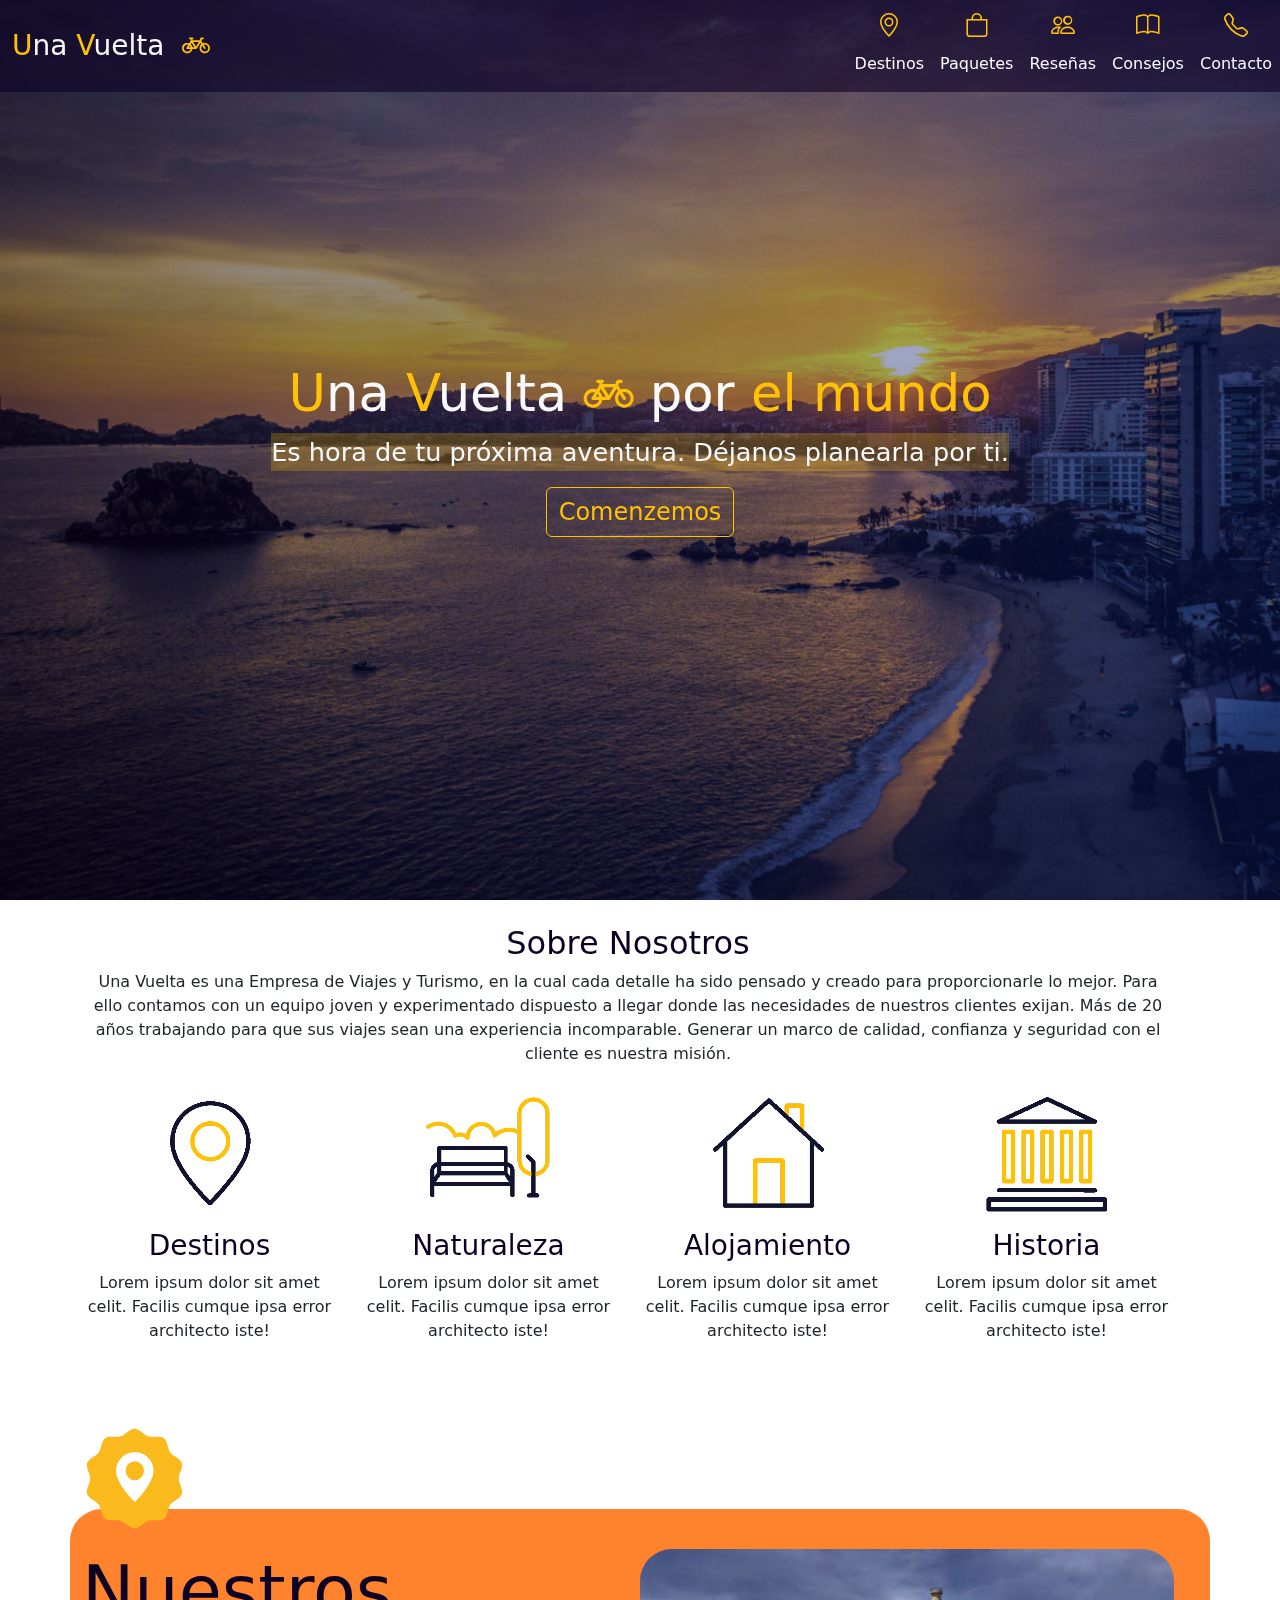
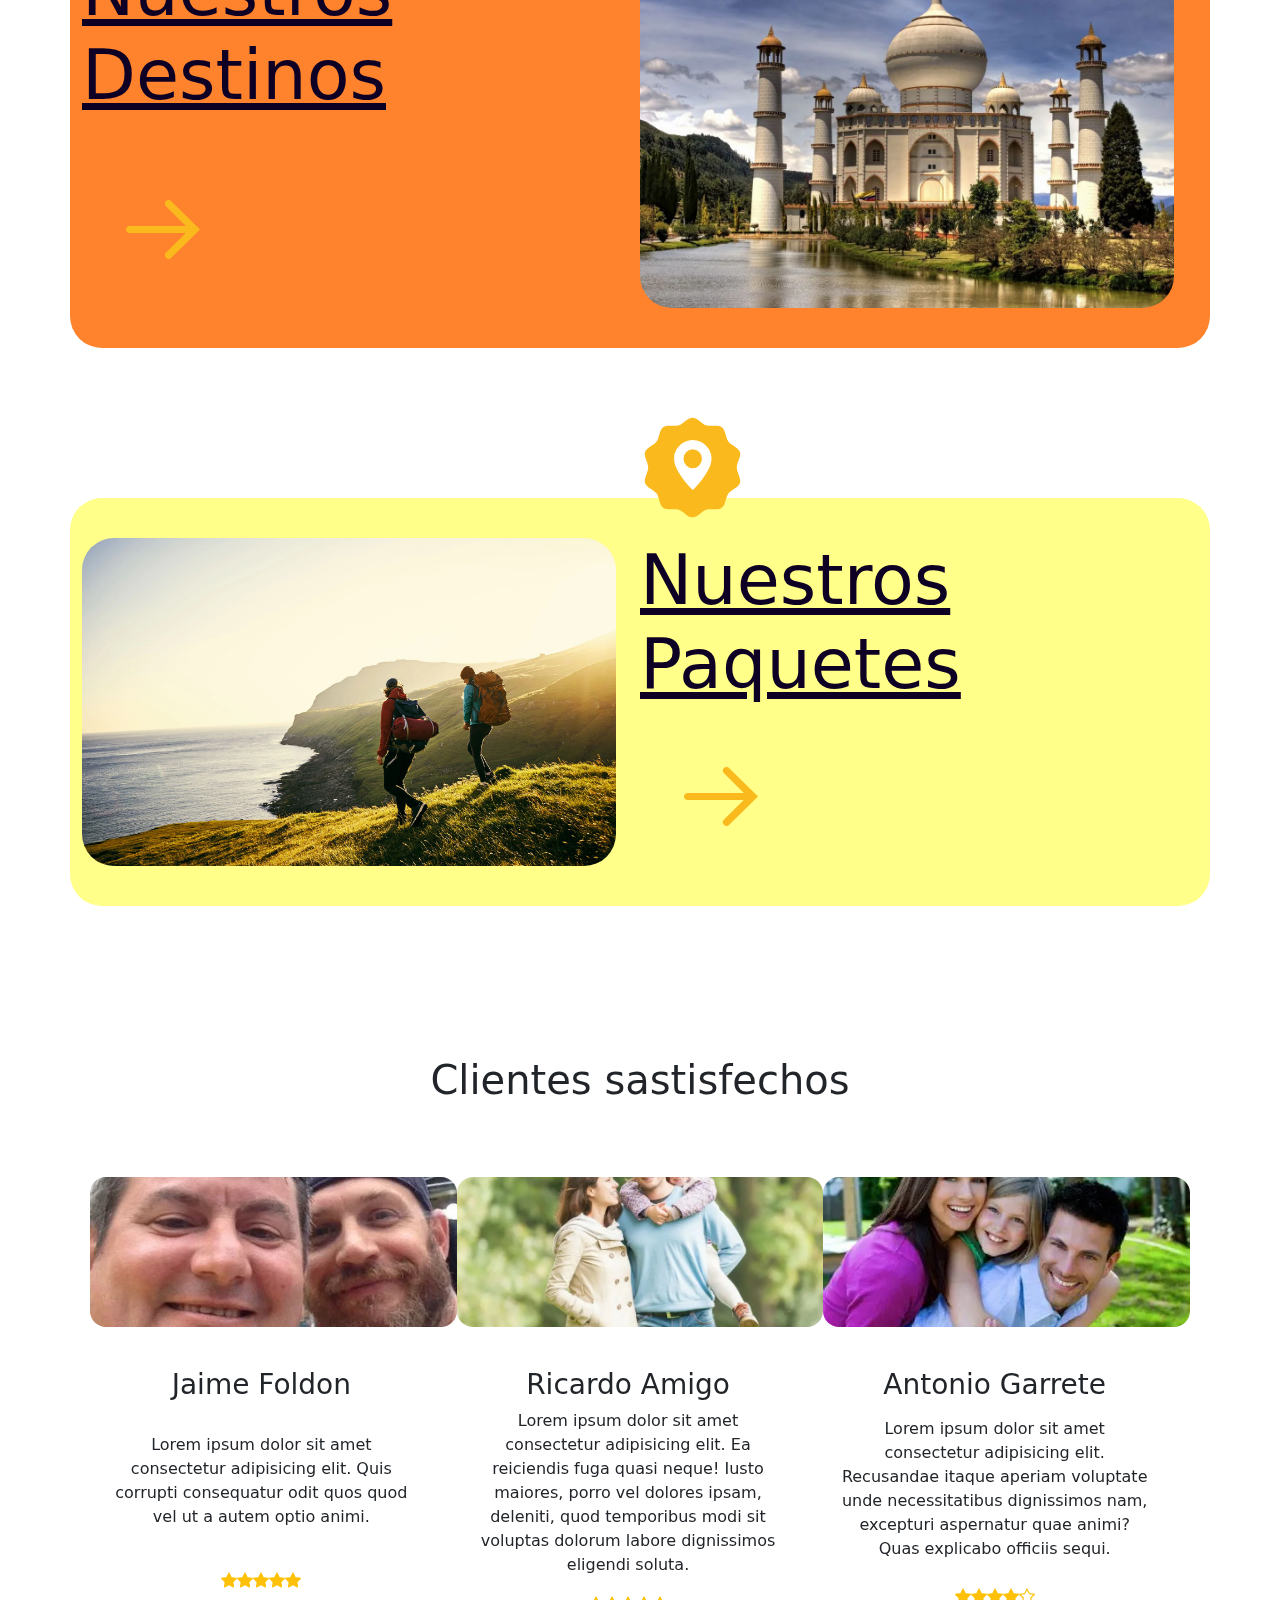
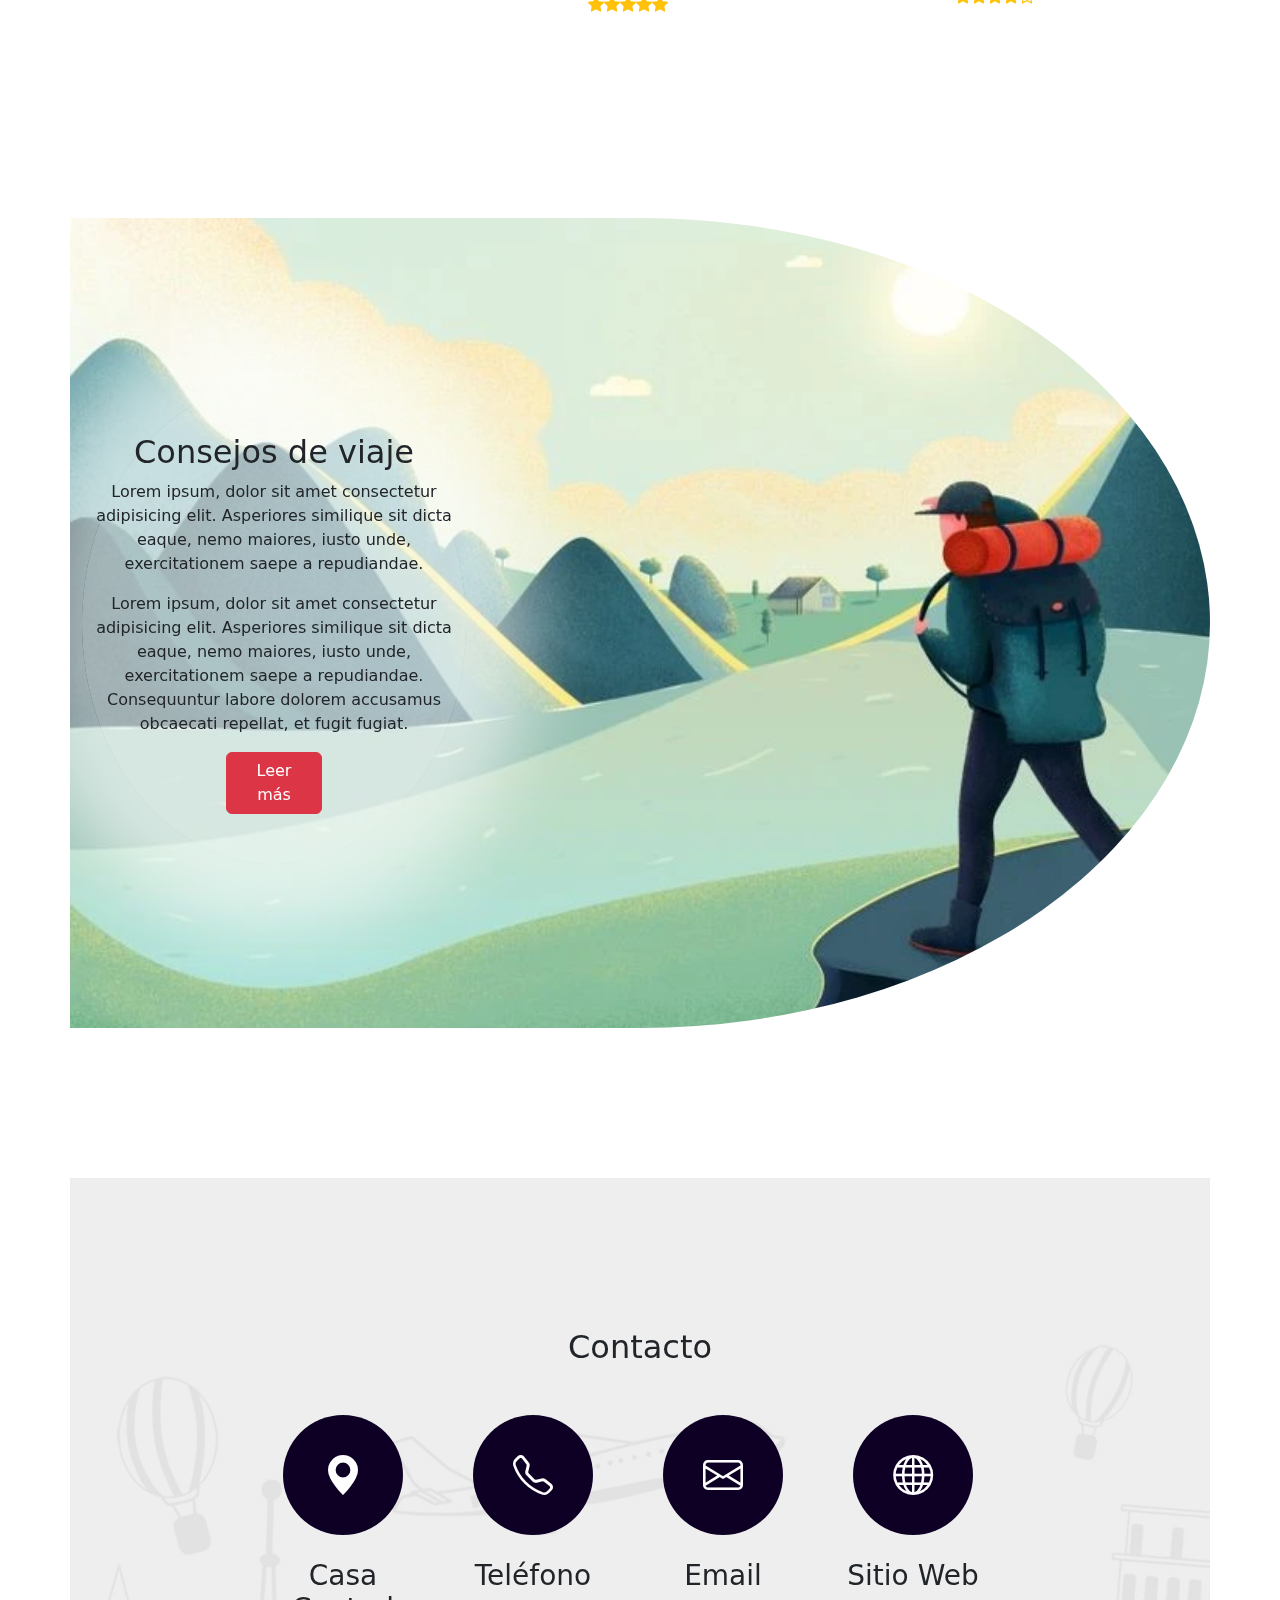
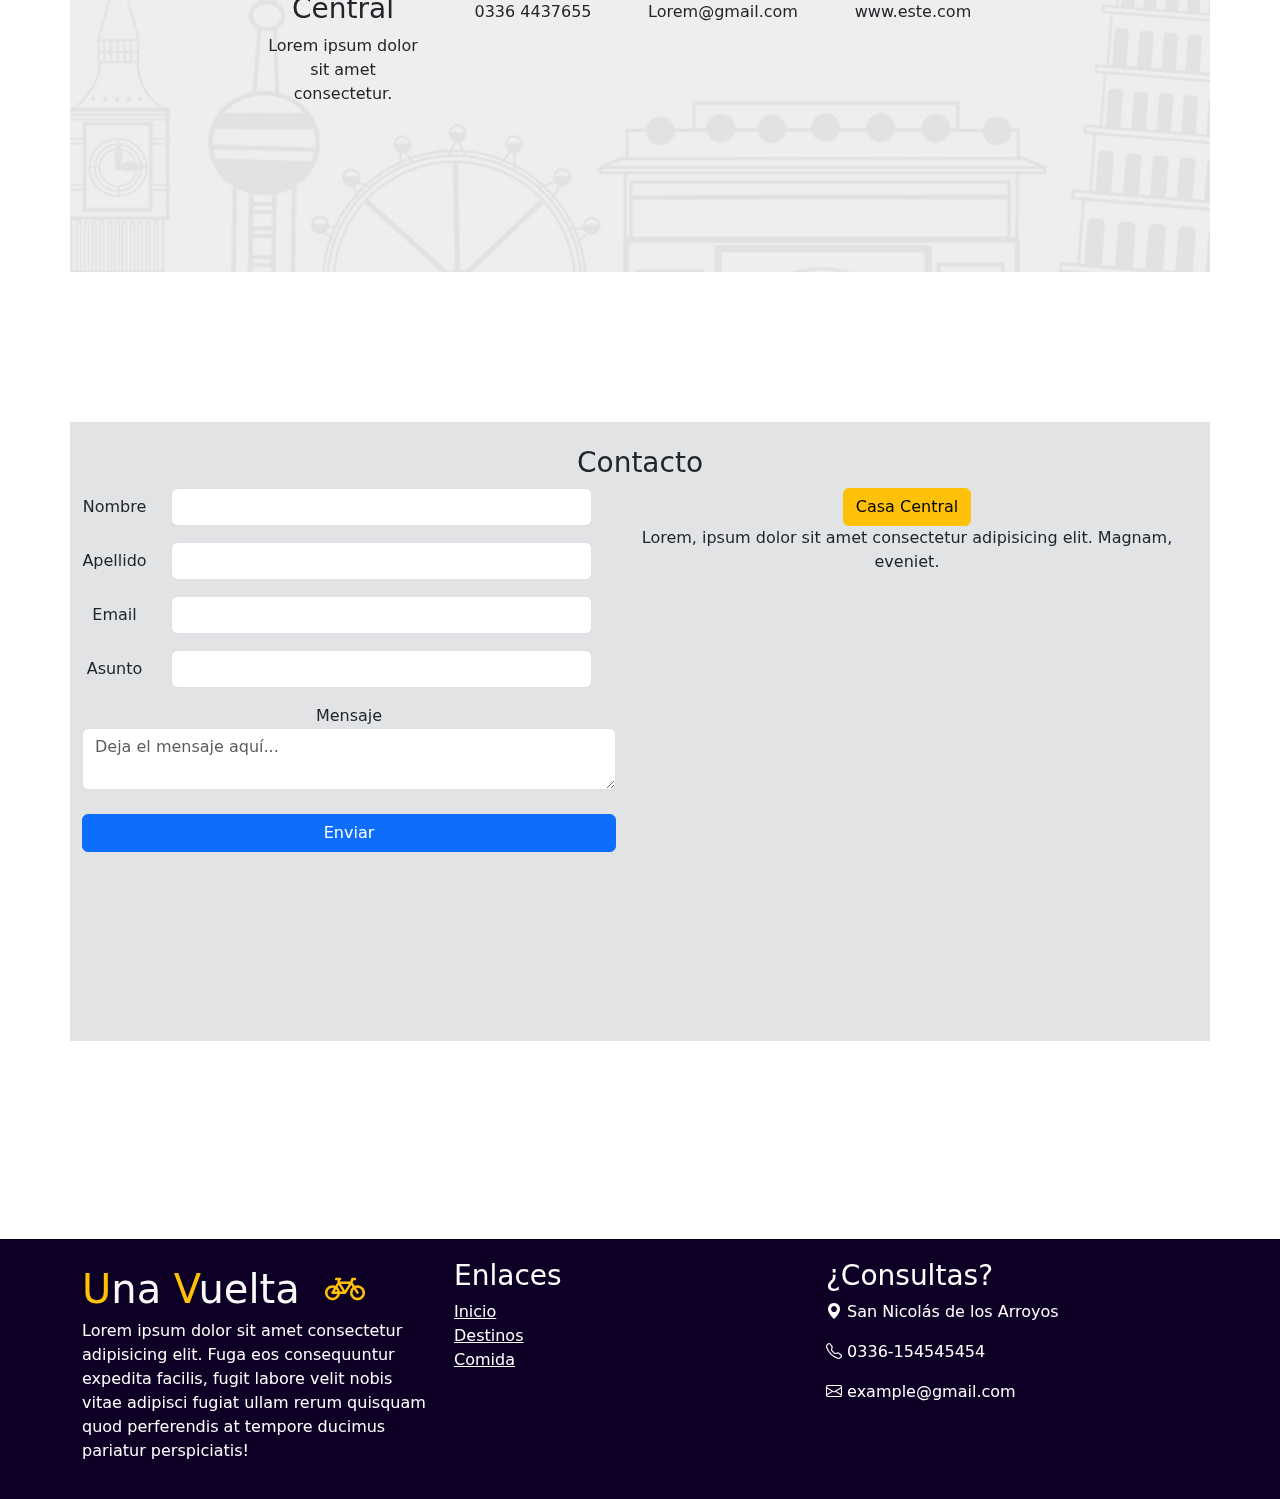
==== commit 1487f228: "detallitos" ====
--- a/index.html
+++ b/index.html
@@ -80,9 +80,7 @@
             <p class="text-bg-warning bg-opacity-25  text-light text">Es hora de tu próxima aventura. Déjanos planearla
                 por ti.
             </p>
-            <form action="#info-ciudad">
-                <button class="btn btn-outline-warning fs-4 text btn-aparece" type="submit">Comenzemos</button>
-            </form>
+            <a href="#info-ciudad" class="btn btn-outline-warning fs-4 text btn-aparece">Comenzemos</a>
         </div>
         <div class="container h-10">
         </div>
@@ -122,7 +120,7 @@
             </div>
             <div class="col-md-3">
                 <video class="info-icon" loading="lazy"  autoplay loop muted playsinline>
-                    <source src="/img/info-home.webm" type="video/webm">
+                    <source src="/img/info-museum.webm" type="video/webm">
                     <img loading="lazy" src="/img/info-museum.gif" alt="museum">
                 </video>
                 <h3 class="color-secondary">Historia</h3>
--- a/styles/index.css
+++ b/styles/index.css
@@ -34,8 +34,8 @@
     background-position: center;
     padding: 150px 0;
 }
-.contacto h2{
-    font-size: 3.5rem;
+#section1 a, #section2 a{
+    color: var(--secondary);
 }
 .circulo-icono{
     width: 120px;
--- a/styles/index.css
+++ b/styles/index.css
@@ -34,8 +34,8 @@
     background-position: center;
     padding: 150px 0;
 }
-.contacto h2{
-    font-size: 3.5rem;
+#section1 a, #section2 a{
+    color: var(--secondary);
 }
 .circulo-icono{
     width: 120px;
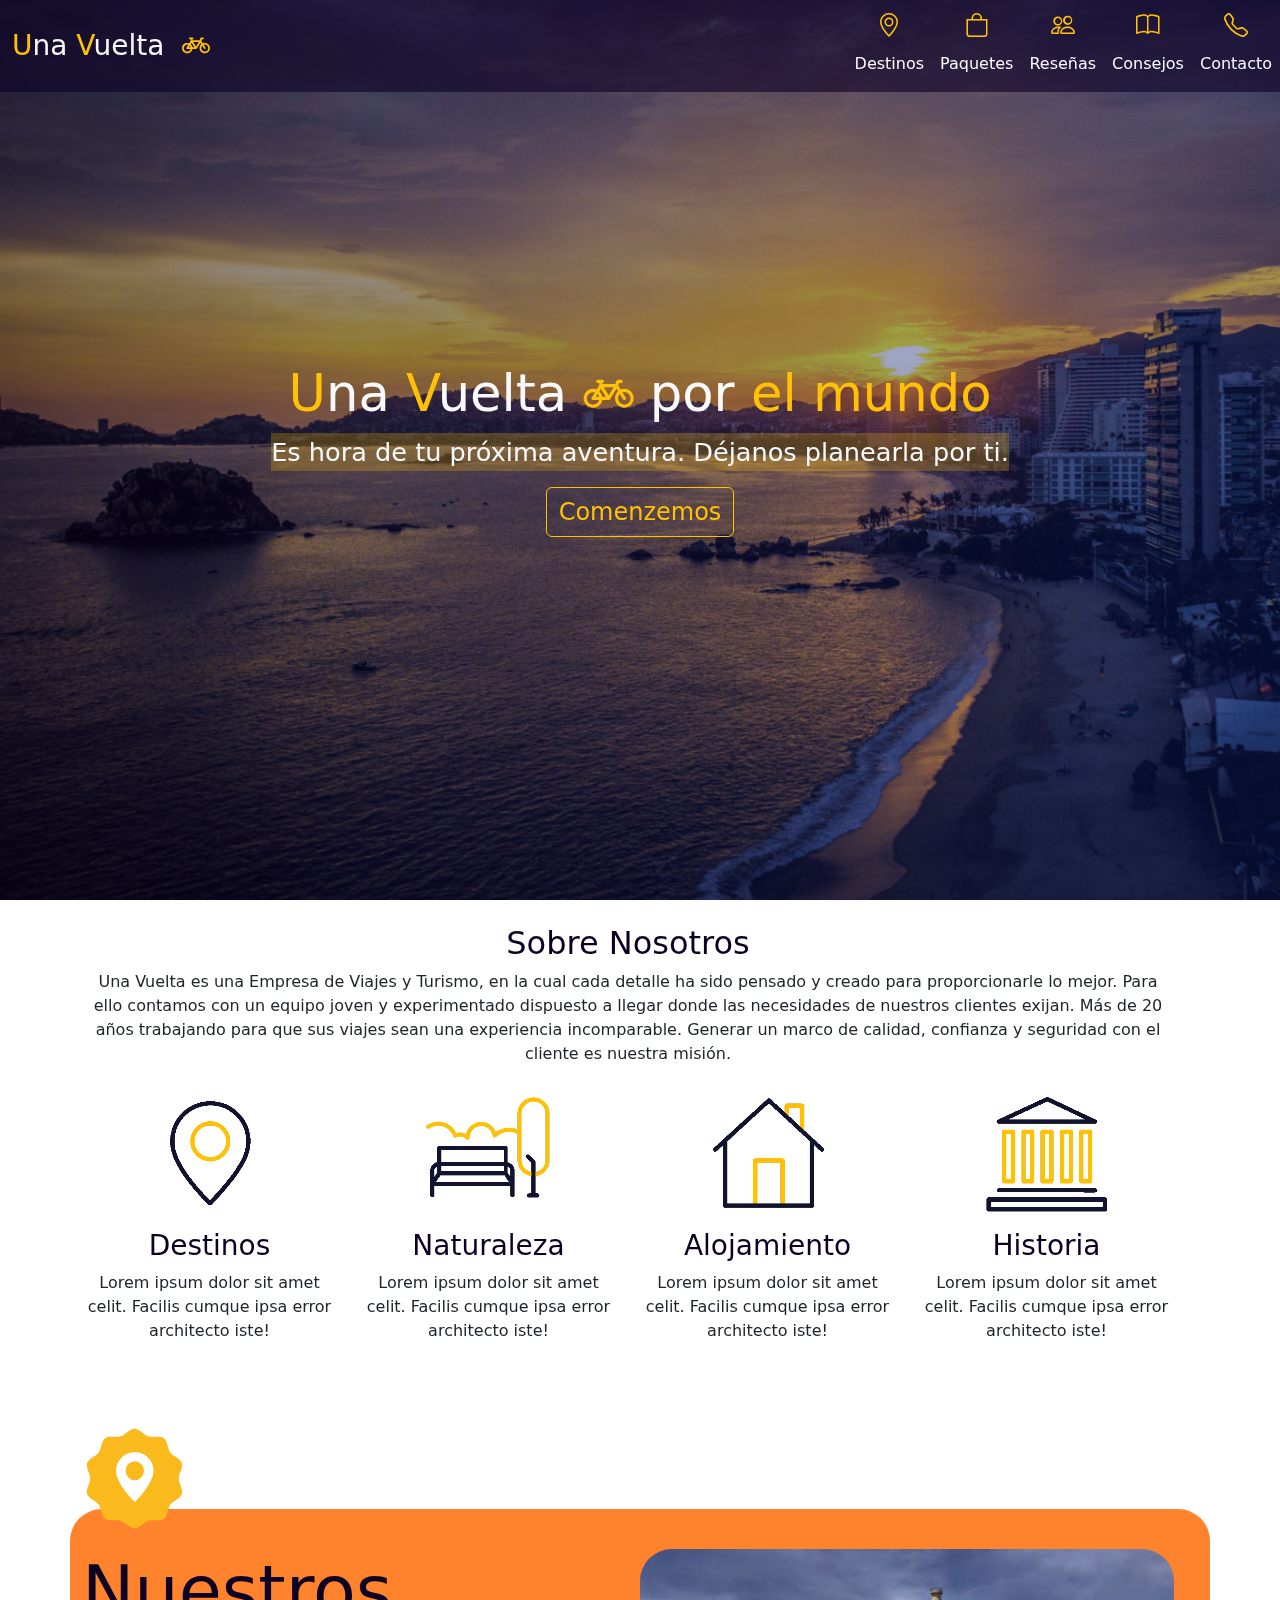
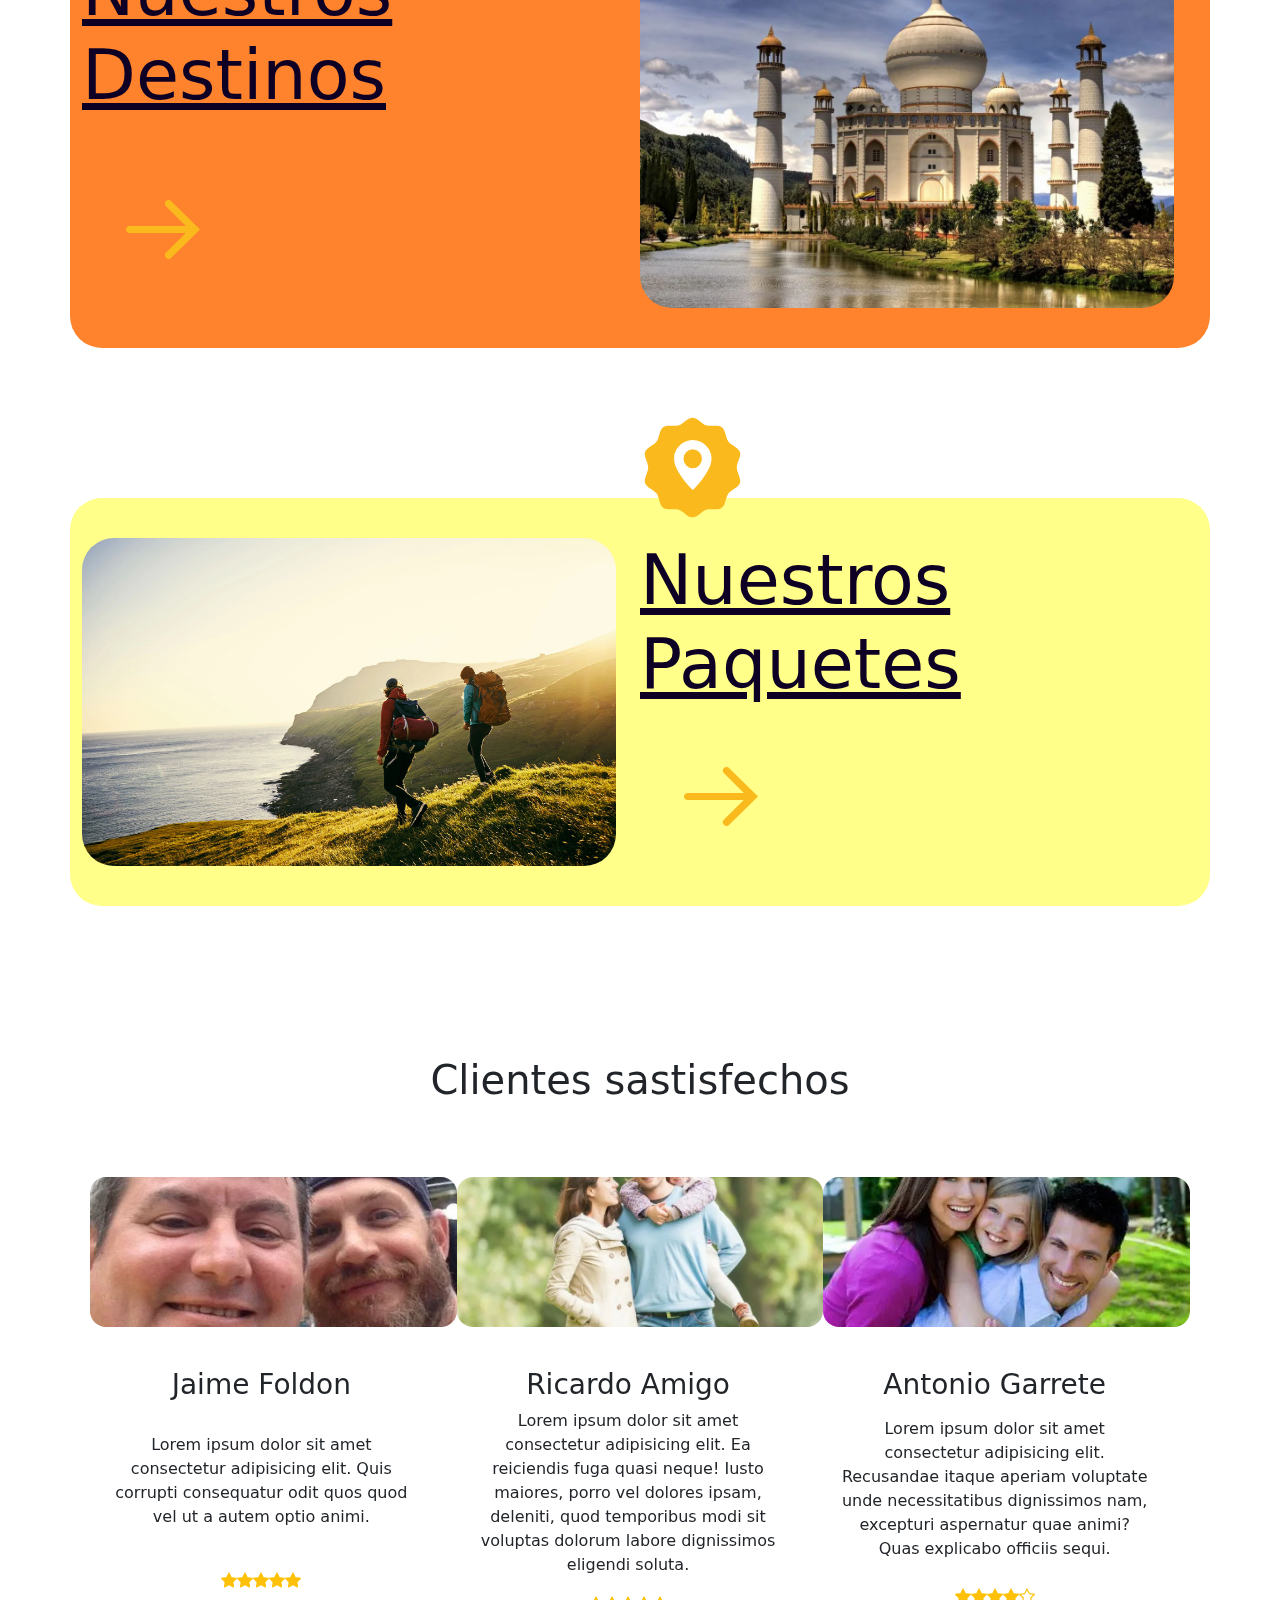
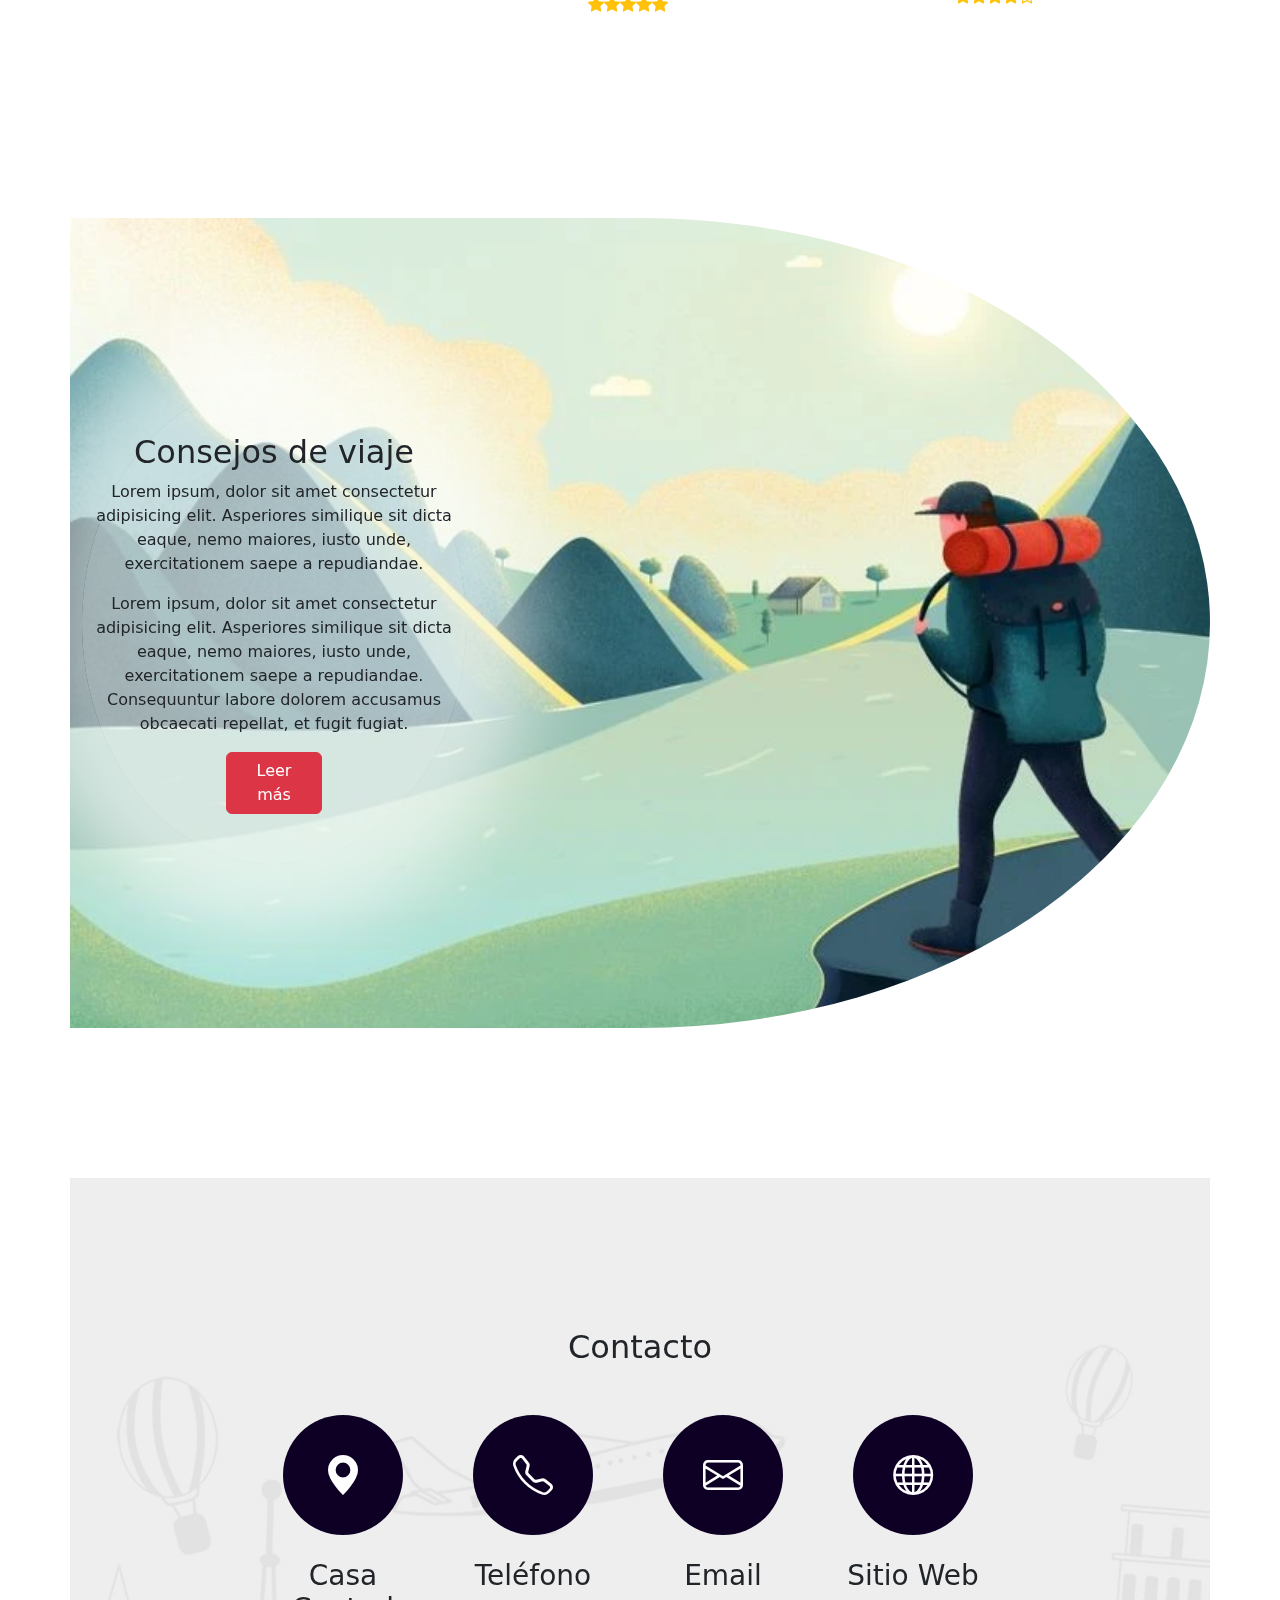
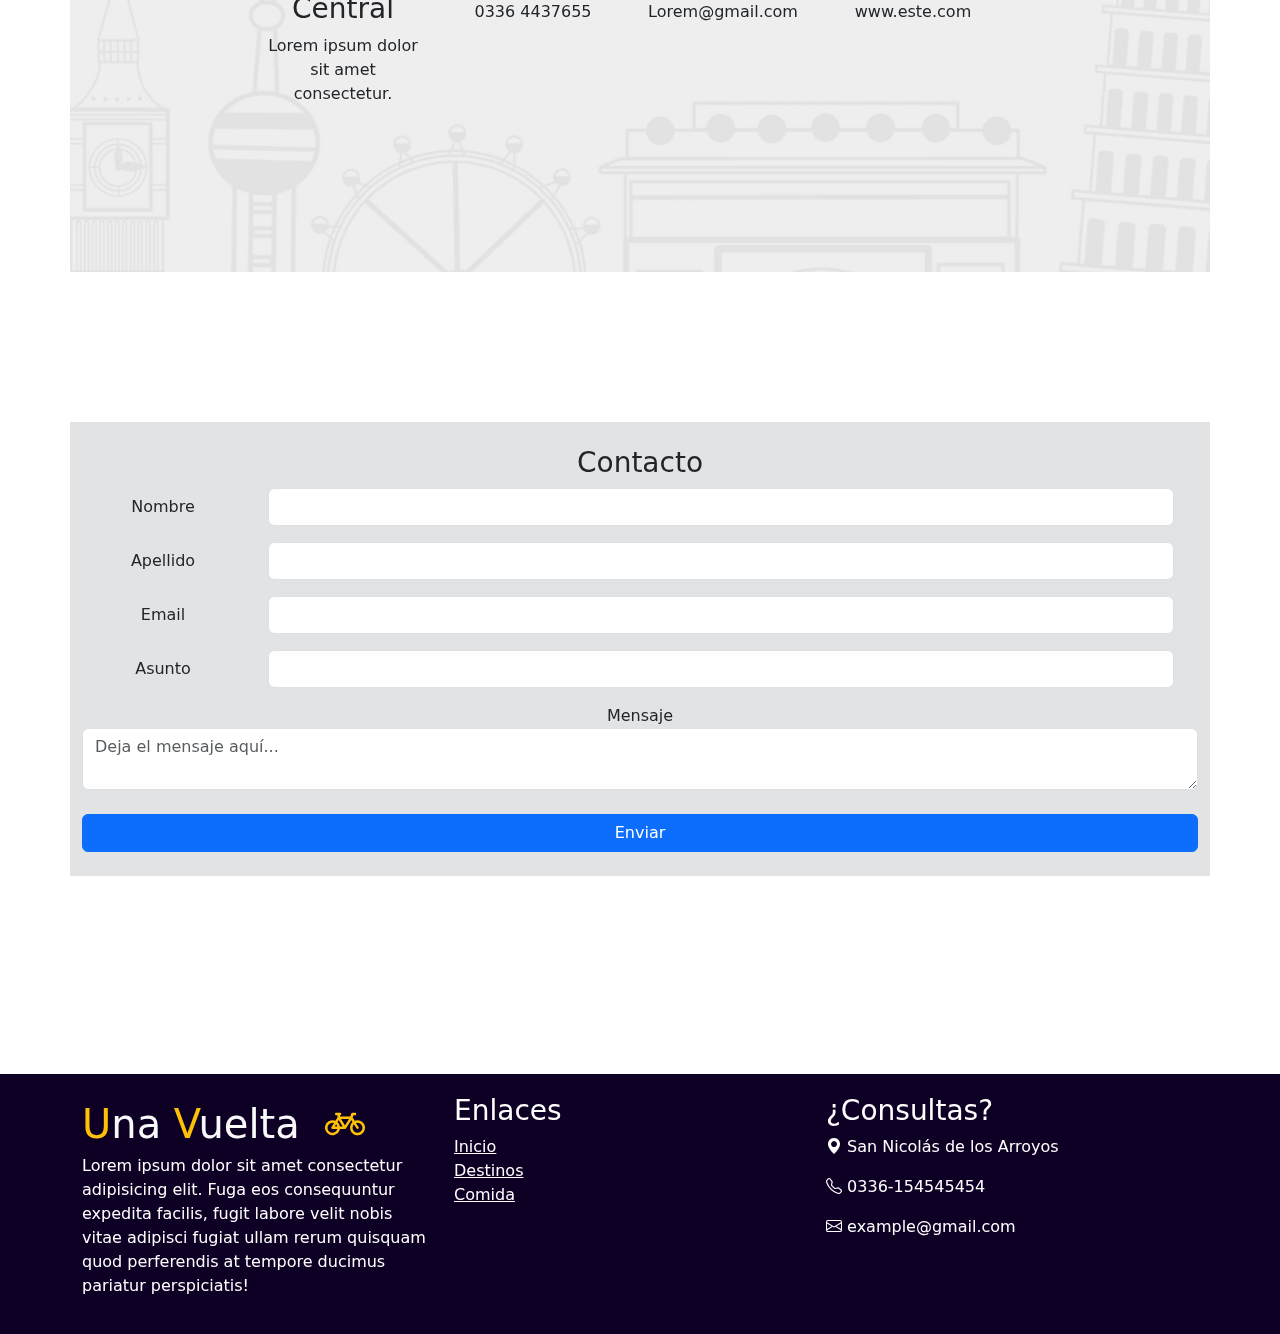
==== commit e2b30c96: "a" ====
--- a/index.html
+++ b/index.html
@@ -7,18 +7,18 @@
 
 
     <!--Prefetch-->
-    <link rel="prefetch" href="/location.html" as="document">
+    <link rel="prefetch" href="/location.html">
     <!--Preload-->
-    <link rel="preload" href="https://cdn.jsdelivr.net/npm/bootstrap-icons@1.3.0/font/bootstrap-icons.css" as="style" crossorigin="crossorigin">
+    <link rel="preload" href="https://cdn.jsdelivr.net/npm/bootstrap-icons@1.3.0/font/bootstrap-icons.css" as="style"
+        crossorigin="anonymous">
     <link rel="stylesheet" href="https://cdn.jsdelivr.net/npm/bootstrap-icons@1.3.0/font/bootstrap-icons.css">
 
     <link rel="preload" href="/styles/styles.css" as="style">
     <link rel="stylesheet" href="/styles/styles.css">
 
-    <link rel="preload" href="/styles/index.css">
+    <link rel="preload" href="/styles/index.css" as="style">
     <link rel="stylesheet" href="/styles/index.css">
 
-    <link rel="stylesheet" href="https://cdn.jsdelivr.net/npm/bootstrap@5.3.3/dist/css/bootstrap.min.css" as="font" crossorigin="anonymous">
     <link href="https://cdn.jsdelivr.net/npm/bootstrap@5.3.3/dist/css/bootstrap.min.css" rel="stylesheet"
         integrity="sha384-QWTKZyjpPEjISv5WaRU9OFeRpok6YctnYmDr5pNlyT2bRjXh0JMhjY6hW+ALEwIH" crossorigin="anonymous">
 
@@ -36,14 +36,15 @@
         <div class="container-fluid">
             <a href="./index.html" class="navbar-brand text-light fs-3 "><span class="text-warning">U</span>na <span
                     class="text-warning">V</span>uelta
-                <img  src="/img/header-breeze.svg" class="icon-breeze" alt="breeze">
+                <img src="/img/header-breeze.svg" class="icon-breeze" alt="breeze">
                 <i class="bi bi-bicycle text-warning rotate-bicycle"></i>
             </a>
 
         </div>
 
         <input type="checkbox" class="navbar-toggler" type="che" data-bs-toggle="collapse" aria-controls="navbarNav"
-            aria-label="Toggle navigation"></input>
+            label="Mostrar/ocultar menú de navegación
+            aria-label=" Toggle navigation"></input>
         <label for="checkbox" class="toggle-icon" data-open="☰" data-close="✖"></label>
 
         <div class="navbar-responsive">
@@ -95,32 +96,37 @@
                 experiencia incomparable. Generar un marco de calidad, confianza y seguridad con el cliente es nuestra
                 misión.</p>
             <div class="col-md-3">
-                <video class="info-icon" loading="lazy"  autoplay loop muted playsinline>
+                <video class="info-icon" loading="lazy" autoplay loop muted playsinline>
                     <source src="/img/info-location.webm" type="video/webm">
+                    <track src="/img/info-location.webm" kind="subtitles" srclang="es" label="Español">
                     <img src="/img/info-location.gif" alt="gif localidad">
+
                 </video>
                 <h3 class="color-secondary">Destinos</h3>
                 <p>Lorem ipsum dolor sit amet celit. Facilis cumque ipsa error architecto iste!</p>
             </div>
             <div class="col-md-3">
-                <video class="info-icon" loading="lazy"  autoplay loop muted playsinline>
+                <video class="info-icon" loading="lazy" autoplay loop muted playsinline>
                     <source src="/img/info-bench.webm" type="video/webm">
+                    <track src="/img/info-bench.webm" kind="subtitles" srclang="es" label="Español">
                     <img loading="lazy" src="/img/info-bench.gif" alt="bench">
                 </video>
                 <h3 class="color-secondary">Naturaleza</h3>
                 <p>Lorem ipsum dolor sit amet celit. Facilis cumque ipsa error architecto iste!</p>
             </div>
             <div class="col-md-3">
-                <video class="info-icon" loading="lazy"  autoplay loop muted playsinline>
+                <video class="info-icon" loading="lazy" autoplay loop muted playsinline>
                     <source src="/img/info-home.webm" type="video/webm">
+                    <track src="/img/info-home.webm" kind="subtitles" srclang="es" label="Español">
                     <img loading="lazy" src="/img/info-home.gif" alt="home">
                 </video>
                 <h3 class="color-secondary">Alojamiento</h3>
                 <p>Lorem ipsum dolor sit amet celit. Facilis cumque ipsa error architecto iste!</p>
             </div>
             <div class="col-md-3">
-                <video class="info-icon" loading="lazy"  autoplay loop muted playsinline>
+                <video class="info-icon" loading="lazy" autoplay loop muted playsinline>
                     <source src="/img/info-museum.webm" type="video/webm">
+                    <track src="/img/info-museum.webm" kind="subtitles" srclang="es" label="Español">
                     <img loading="lazy" src="/img/info-museum.gif" alt="museum">
                 </video>
                 <h3 class="color-secondary">Historia</h3>
@@ -188,7 +194,7 @@
 
                 </div>
                 <div class="card border-0 ">
-                    <div  class="card-img d-flex align-items-center justify-content-center ">
+                    <div class="card-img d-flex align-items-center justify-content-center ">
                         <img loading="lazy" class="rounded-4 h-75 " src="/img/cliente-2.webp" alt="cliente bien happy"
                             style="width:100%; height:auto;">
                     </div>
@@ -275,52 +281,37 @@
         </section>
         <section class="container bg-secondary-subtle py-4">
             <h3>Contacto</h3>
-            <div class="row">
-                <div class="col-md-6">
-                    <form>
-                        <div class="row mb-3">
-                            <label for="inputNombre" class="col-sm-2 col-form-label">Nombre</label>
-                            <div class="col-sm-10">
-                                <input type="text" class="form-control" id="inputNombre">
-                            </div>
-                        </div>
-                        <div class="row mb-3">
-                            <label for="inputApellido" class="col-sm-2 col-form-label">Apellido</label>
-                            <div class="col-sm-10">
-                                <input type="text" class="form-control" id="inputApellido">
-                            </div>
-                        </div>
-                        <div class="row mb-3">
-                            <label for="inputEmail" class="col-sm-2 col-form-label">Email</label>
-                            <div class="col-sm-10">
-                                <input type="email" class="form-control" id="inputEmail">
-                            </div>
-                        </div>
-                        <div class="row mb-3">
-                            <label for="inputAsunto" class="col-sm-2 col-form-label">Asunto</label>
-                            <div class="col-sm-10">
-                                <input type="text" class="form-control" id="inputAsunto">
-                            </div>
-                        </div>
-                            <label for="floatingTextarea">Mensaje</label>
-                            <textarea class="form-control" placeholder="Deja el mensaje aquí..."
-                                id="floatingTextarea"></textarea>
-                            <button type="submit" class="btn btn-primary w-100 mt-4 ">Enviar</button>
-
-                        </div>
-                    </form>
-
-                        <div class="col-md-6">
-                            <button class="btn btn-warning mt-4 mt-md-0 ">Casa Central</button>
-                            <p>Lorem, ipsum dolor sit amet consectetur adipisicing elit. Magnam, eveniet.</p>
-                            <iframe 
-                                src="https://www.google.com/maps/embed?pb=!1m18!1m12!1m3!1d3333.3609203529754!2d-60.22301548518674!3d-33.33551948080701!2m3!1f0!2f0!3f0!3m2!1i1024!2i768!4f13.1!3m3!1m2!1s0x95b7678fbc230da5%3A0x9732316f868f9d7d!2sDon+Bosco+20%2C+San+Nicol%C3%A1s+de+Los+Arroyos%2C+Buenos+Aires!5e0!3m2!1ses!2sar!4v1501011676025"
-                                width="100%" height="420" frameborder="0" style="border:0" allowfullscreen=""></iframe>
-                        </div>
-                </div>
-                
-            </div>
-
+            <form>
+                <div class="row mb-3">
+                    <label for="inputNombre" class="col-sm-2 col-form-label">Nombre</label>
+                    <div class="col-sm-10">
+                        <input type="text" class="form-control" id="inputNombre">
+                    </div>
+                    </div>
+                    <div class="row mb-3">
+                        <label for="inputApellido" class="col-sm-2 col-form-label">Apellido</label>
+                        <div class="col-sm-10">
+                            <input type="text" class="form-control" id="inputApellido">
+                        </div>
+                    </div>
+                    <div class="row mb-3">
+                        <label for="inputEmail" class="col-sm-2 col-form-label">Email</label>
+                        <div class="col-sm-10">
+                            <input type="email" class="form-control" id="inputEmail">
+                        </div>
+                    </div>
+                    <div class="row mb-3">
+                        <label for="inputAsunto" class="col-sm-2 col-form-label">Asunto</label>
+                        <div class="col-sm-10">
+                            <input type="text" class="form-control" id="inputAsunto">
+                        </div>
+                    </div>
+                    <label for="floatingTextarea">Mensaje</label>
+                    <textarea class="form-control" placeholder="Deja el mensaje aquí..." id="floatingTextarea"></textarea>
+                    <button type="submit" class="btn btn-primary w-100 mt-4">Enviar</button>
+
+                </div>
+            </form>
         </section>
     </main>
     <!--Footer-->
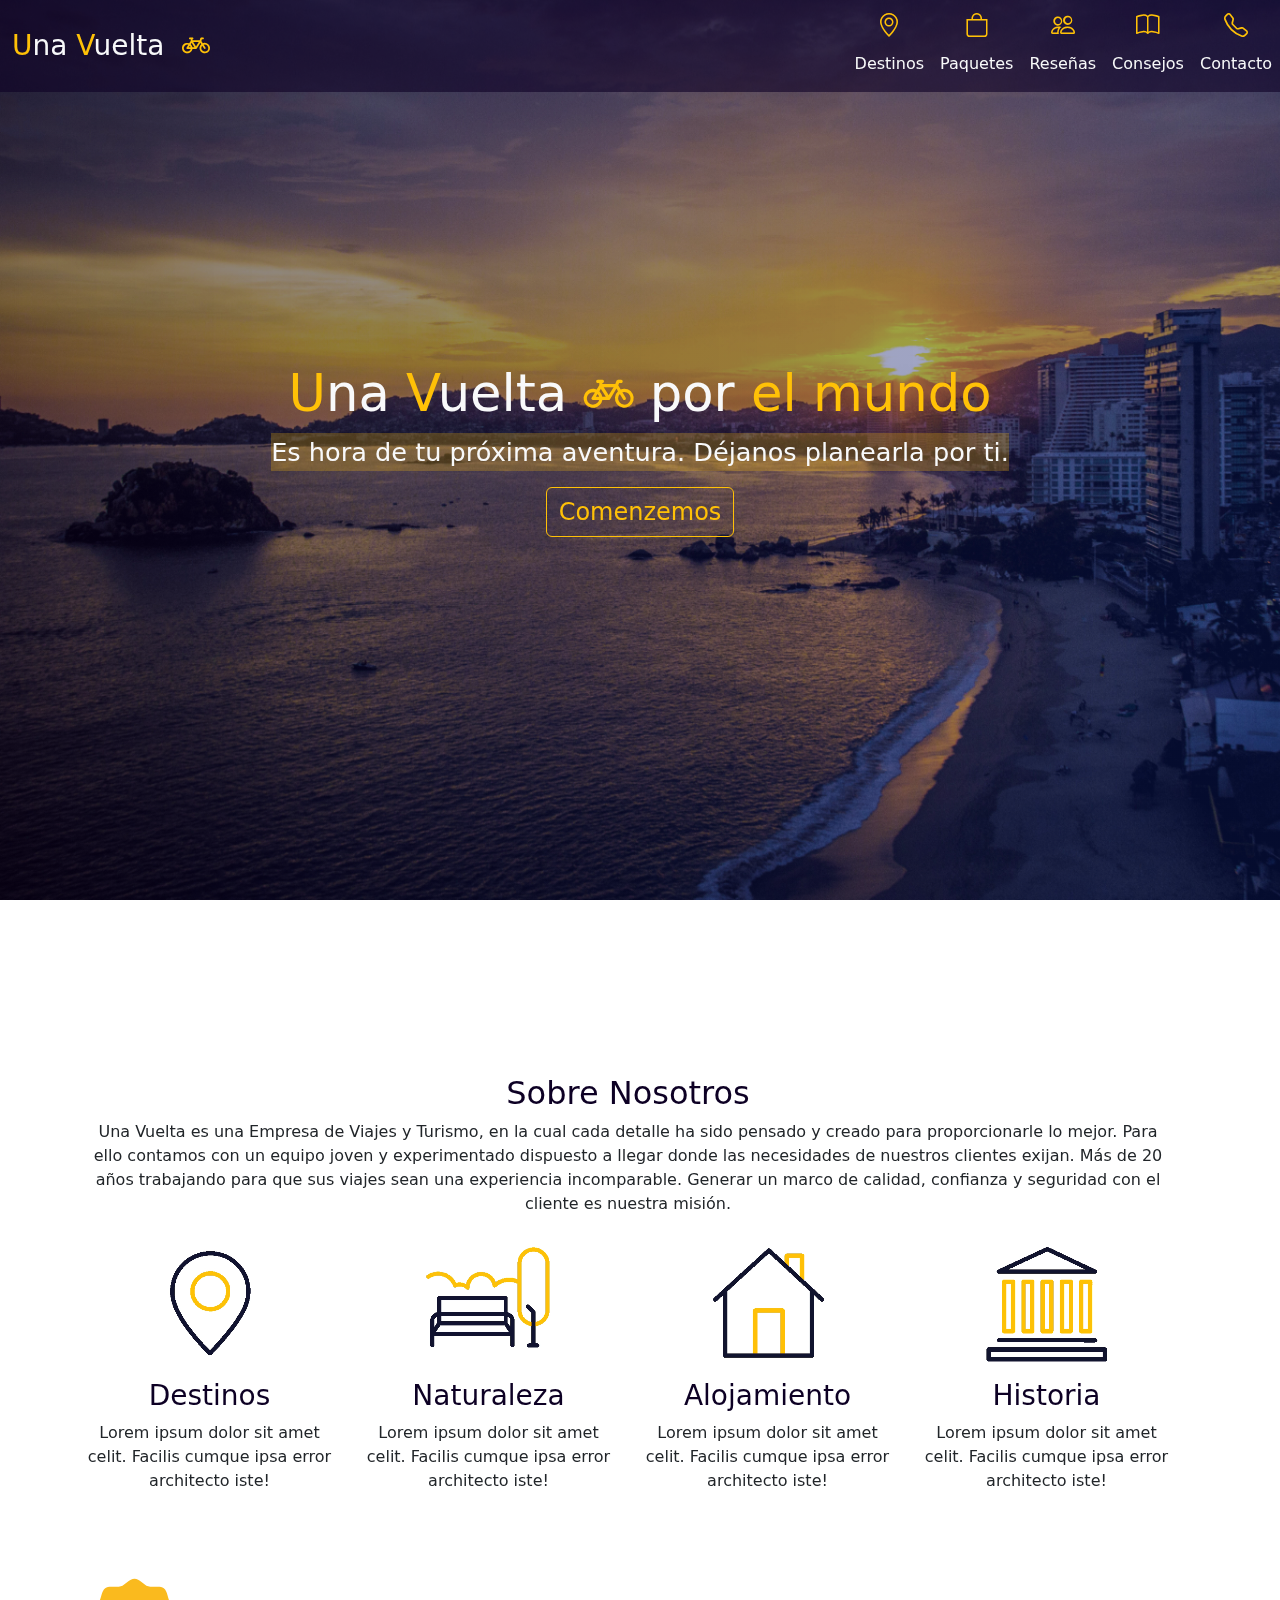
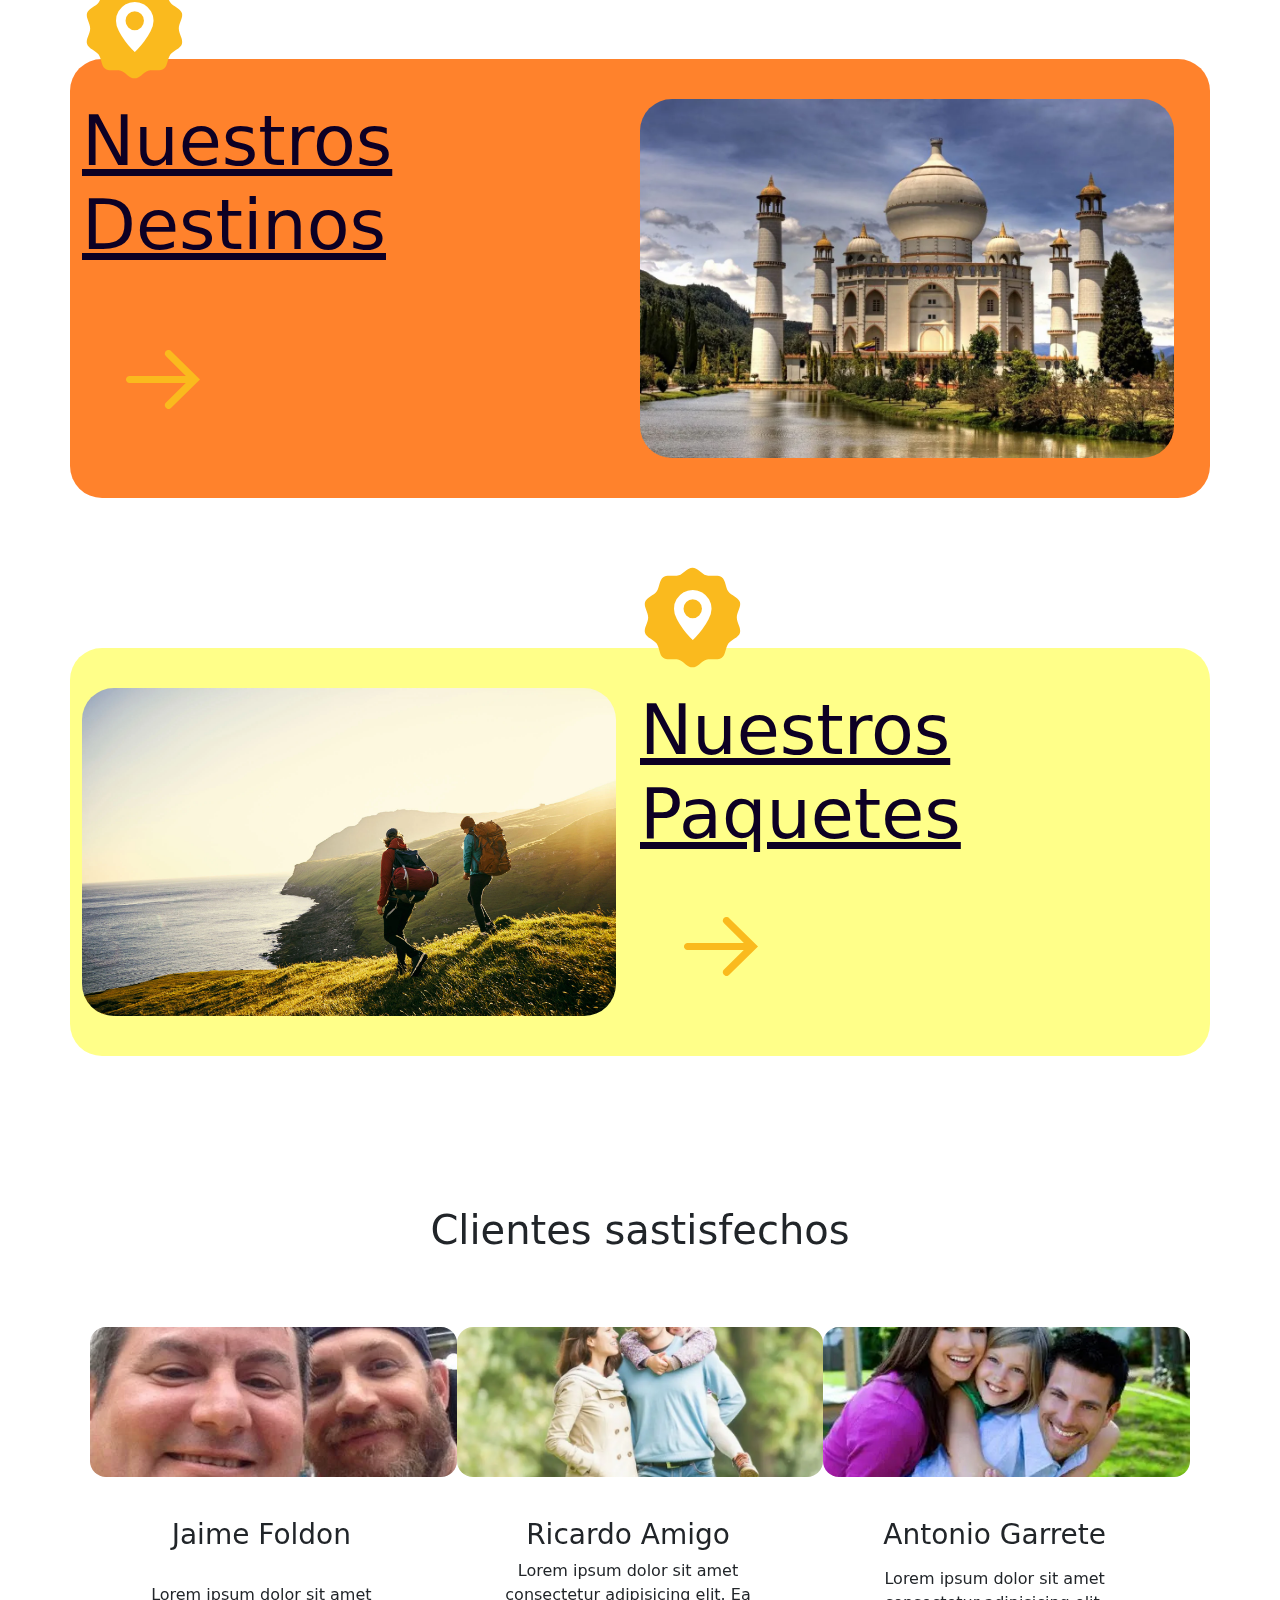
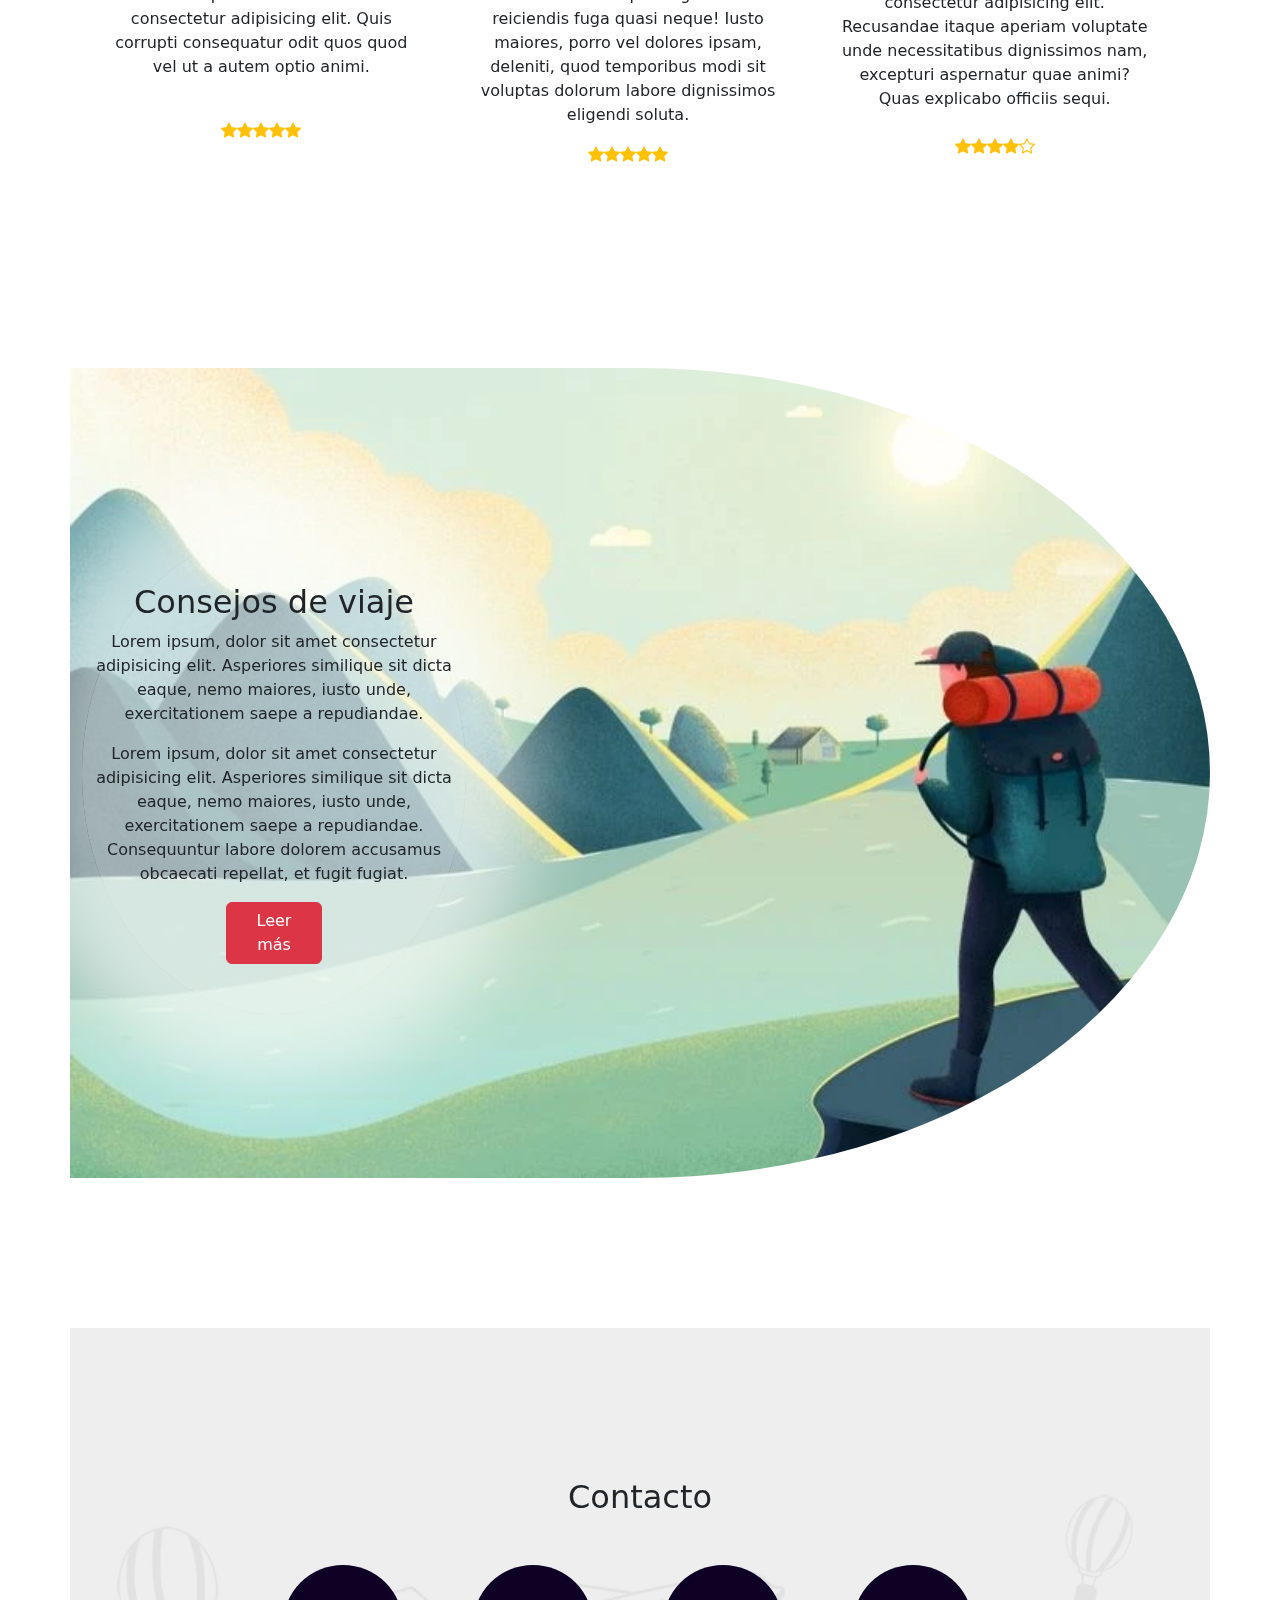
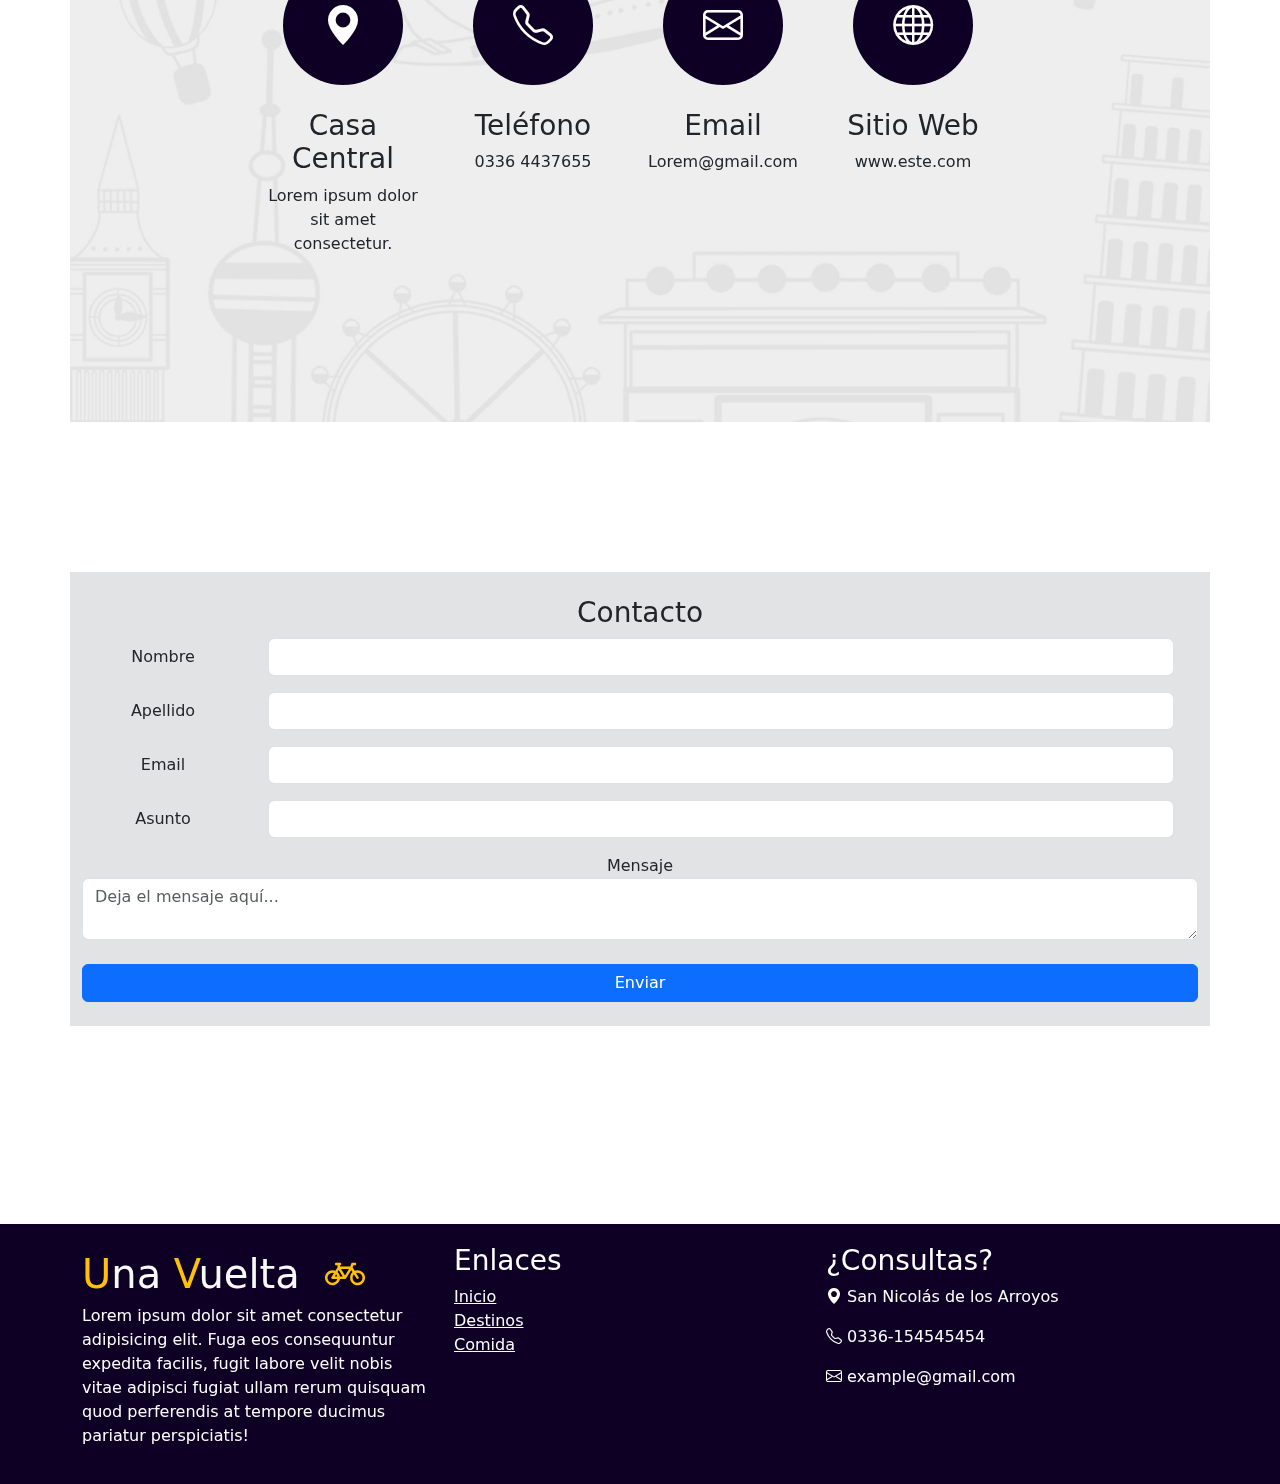
==== commit e55f3876: "a" ====
--- a/index.html
+++ b/index.html
@@ -11,7 +11,7 @@
     <!--Preload-->
     <link rel="preload" href="https://cdn.jsdelivr.net/npm/bootstrap-icons@1.3.0/font/bootstrap-icons.css" as="style"
         crossorigin="anonymous">
-    <link rel="stylesheet" href="https://cdn.jsdelivr.net/npm/bootstrap-icons@1.3.0/font/bootstrap-icons.css">
+    <link rel="stylesheet" href="https://cdn.jsdelivr.net/npm/bootstrap-icons@1.3.0/font/bootstrap-icons.css"  >
 
     <link rel="preload" href="/styles/styles.css" as="style">
     <link rel="stylesheet" href="/styles/styles.css">
@@ -88,54 +88,57 @@
     </header>
     <!--Contenido Principal-->
     <main class="text-center container-lg  bg-white  rounded-5 pb-5 px-0 " id="info-ciudad">
-        <section class="container row text-center ">
-            <h2 class="color-secondary mt-4 ">Sobre Nosotros</h2>
-            <p>Una Vuelta es una Empresa de Viajes y Turismo, en la cual cada detalle ha sido pensado y creado para
-                proporcionarle lo mejor. Para ello contamos con un equipo joven y experimentado dispuesto a llegar donde
-                las necesidades de nuestros clientes exijan. Más de 20 años trabajando para que sus viajes sean una
-                experiencia incomparable. Generar un marco de calidad, confianza y seguridad con el cliente es nuestra
-                misión.</p>
-            <div class="col-md-3">
-                <video class="info-icon" loading="lazy" autoplay loop muted playsinline>
-                    <source src="/img/info-location.webm" type="video/webm">
-                    <track src="/img/info-location.webm" kind="subtitles" srclang="es" label="Español">
-                    <img src="/img/info-location.gif" alt="gif localidad">
-
-                </video>
-                <h3 class="color-secondary">Destinos</h3>
-                <p>Lorem ipsum dolor sit amet celit. Facilis cumque ipsa error architecto iste!</p>
-            </div>
-            <div class="col-md-3">
-                <video class="info-icon" loading="lazy" autoplay loop muted playsinline>
-                    <source src="/img/info-bench.webm" type="video/webm">
-                    <track src="/img/info-bench.webm" kind="subtitles" srclang="es" label="Español">
-                    <img loading="lazy" src="/img/info-bench.gif" alt="bench">
-                </video>
-                <h3 class="color-secondary">Naturaleza</h3>
-                <p>Lorem ipsum dolor sit amet celit. Facilis cumque ipsa error architecto iste!</p>
-            </div>
-            <div class="col-md-3">
-                <video class="info-icon" loading="lazy" autoplay loop muted playsinline>
-                    <source src="/img/info-home.webm" type="video/webm">
-                    <track src="/img/info-home.webm" kind="subtitles" srclang="es" label="Español">
-                    <img loading="lazy" src="/img/info-home.gif" alt="home">
-                </video>
-                <h3 class="color-secondary">Alojamiento</h3>
-                <p>Lorem ipsum dolor sit amet celit. Facilis cumque ipsa error architecto iste!</p>
-            </div>
-            <div class="col-md-3">
-                <video class="info-icon" loading="lazy" autoplay loop muted playsinline>
-                    <source src="/img/info-museum.webm" type="video/webm">
-                    <track src="/img/info-museum.webm" kind="subtitles" srclang="es" label="Español">
-                    <img loading="lazy" src="/img/info-museum.gif" alt="museum">
-                </video>
-                <h3 class="color-secondary">Historia</h3>
-                <p>Lorem ipsum dolor sit amet celit. Facilis cumque ipsa error architecto iste!</p>
-            </div>
+        <section class="container text-center ">
+            <div class="row">
+                <h2 class="color-secondary mt-4 ">Sobre Nosotros</h2>
+                <p>Una Vuelta es una Empresa de Viajes y Turismo, en la cual cada detalle ha sido pensado y creado para
+                    proporcionarle lo mejor. Para ello contamos con un equipo joven y experimentado dispuesto a llegar donde
+                    las necesidades de nuestros clientes exijan. Más de 20 años trabajando para que sus viajes sean una
+                    experiencia incomparable. Generar un marco de calidad, confianza y seguridad con el cliente es nuestra
+                    misión.</p>
+                <div class="col-md-3">
+                    <video class="info-icon" loading="lazy" autoplay loop muted playsinline>
+                        <source src="/img/info-location.webm" type="video/webm">
+                        <track src="/img/info-location.webm" kind="subtitles" srclang="es" label="Español">
+                        <img src="/img/info-location.gif" alt="gif localidad">
+    
+                    </video>
+                    <h3 class="color-secondary">Destinos</h3>
+                    <p>Lorem ipsum dolor sit amet celit. Facilis cumque ipsa error architecto iste!</p>
+                </div>
+                <div class="col-md-3">
+                    <video class="info-icon" loading="lazy" autoplay loop muted playsinline>
+                        <source src="/img/info-bench.webm" type="video/webm">
+                        <track src="/img/info-bench.webm" kind="subtitles" srclang="es" label="Español">
+                        <img loading="lazy" src="/img/info-bench.gif" alt="bench">
+                    </video>
+                    <h3 class="color-secondary">Naturaleza</h3>
+                    <p>Lorem ipsum dolor sit amet celit. Facilis cumque ipsa error architecto iste!</p>
+                </div>
+                <div class="col-md-3">
+                    <video class="info-icon" loading="lazy" autoplay loop muted playsinline>
+                        <source src="/img/info-home.webm" type="video/webm">
+                        <track src="/img/info-home.webm" kind="subtitles" srclang="es" label="Español">
+                        <img loading="lazy" src="/img/info-home.gif" alt="home">
+                    </video>
+                    <h3 class="color-secondary">Alojamiento</h3>
+                    <p>Lorem ipsum dolor sit amet celit. Facilis cumque ipsa error architecto iste!</p>
+                </div>
+                <div class="col-md-3">
+                    <video class="info-icon" loading="lazy" autoplay loop muted playsinline>
+                        <source src="/img/info-museum.webm" type="video/webm">
+                        <track src="/img/info-museum.webm" kind="subtitles" srclang="es" label="Español">
+                        <img loading="lazy" src="/img/info-museum.gif" alt="museum">
+                    </video>
+                    <h3 class="color-secondary">Historia</h3>
+                    <p>Lorem ipsum dolor sit amet celit. Facilis cumque ipsa error architecto iste!</p>
+                </div>
+            </div>
+            
         </section>
 
         <section class="container main-section rounded-5 bg-orange" id="section1">
-            <a href="#" class="link-offset-2-hover ">
+            <a href="/location.html" class="link-offset-2-hover ">
                 <div class="row">
                     <div class="col-md-6 main-section_title">
                         <div class="badge-with-icon">
@@ -152,7 +155,7 @@
 
         </section>
         <section class="container main-section rounded-5 bg-light-yellow mb-0 " id="section2">
-            <a href="#" class="link-offset-2-hover ">
+            <a href="/paquetes.html" class="link-offset-2-hover ">
                 <div class="row">
                     <div class="col-md-6 main-section_img">
                         <img loading="lazy" class="img-fluid rounded-5" src="/img/card-3.webp" alt="imagen turismo">
--- a/styles/index.css
+++ b/styles/index.css
@@ -177,8 +177,6 @@
     }
     .card-img img{
         width: 100%;
-        height: 100%;
-
     }
     .consejos_texto{
         width: 100%;
--- a/styles/index.css
+++ b/styles/index.css
@@ -177,8 +177,6 @@
     }
     .card-img img{
         width: 100%;
-        height: 100%;
-
     }
     .consejos_texto{
         width: 100%;
